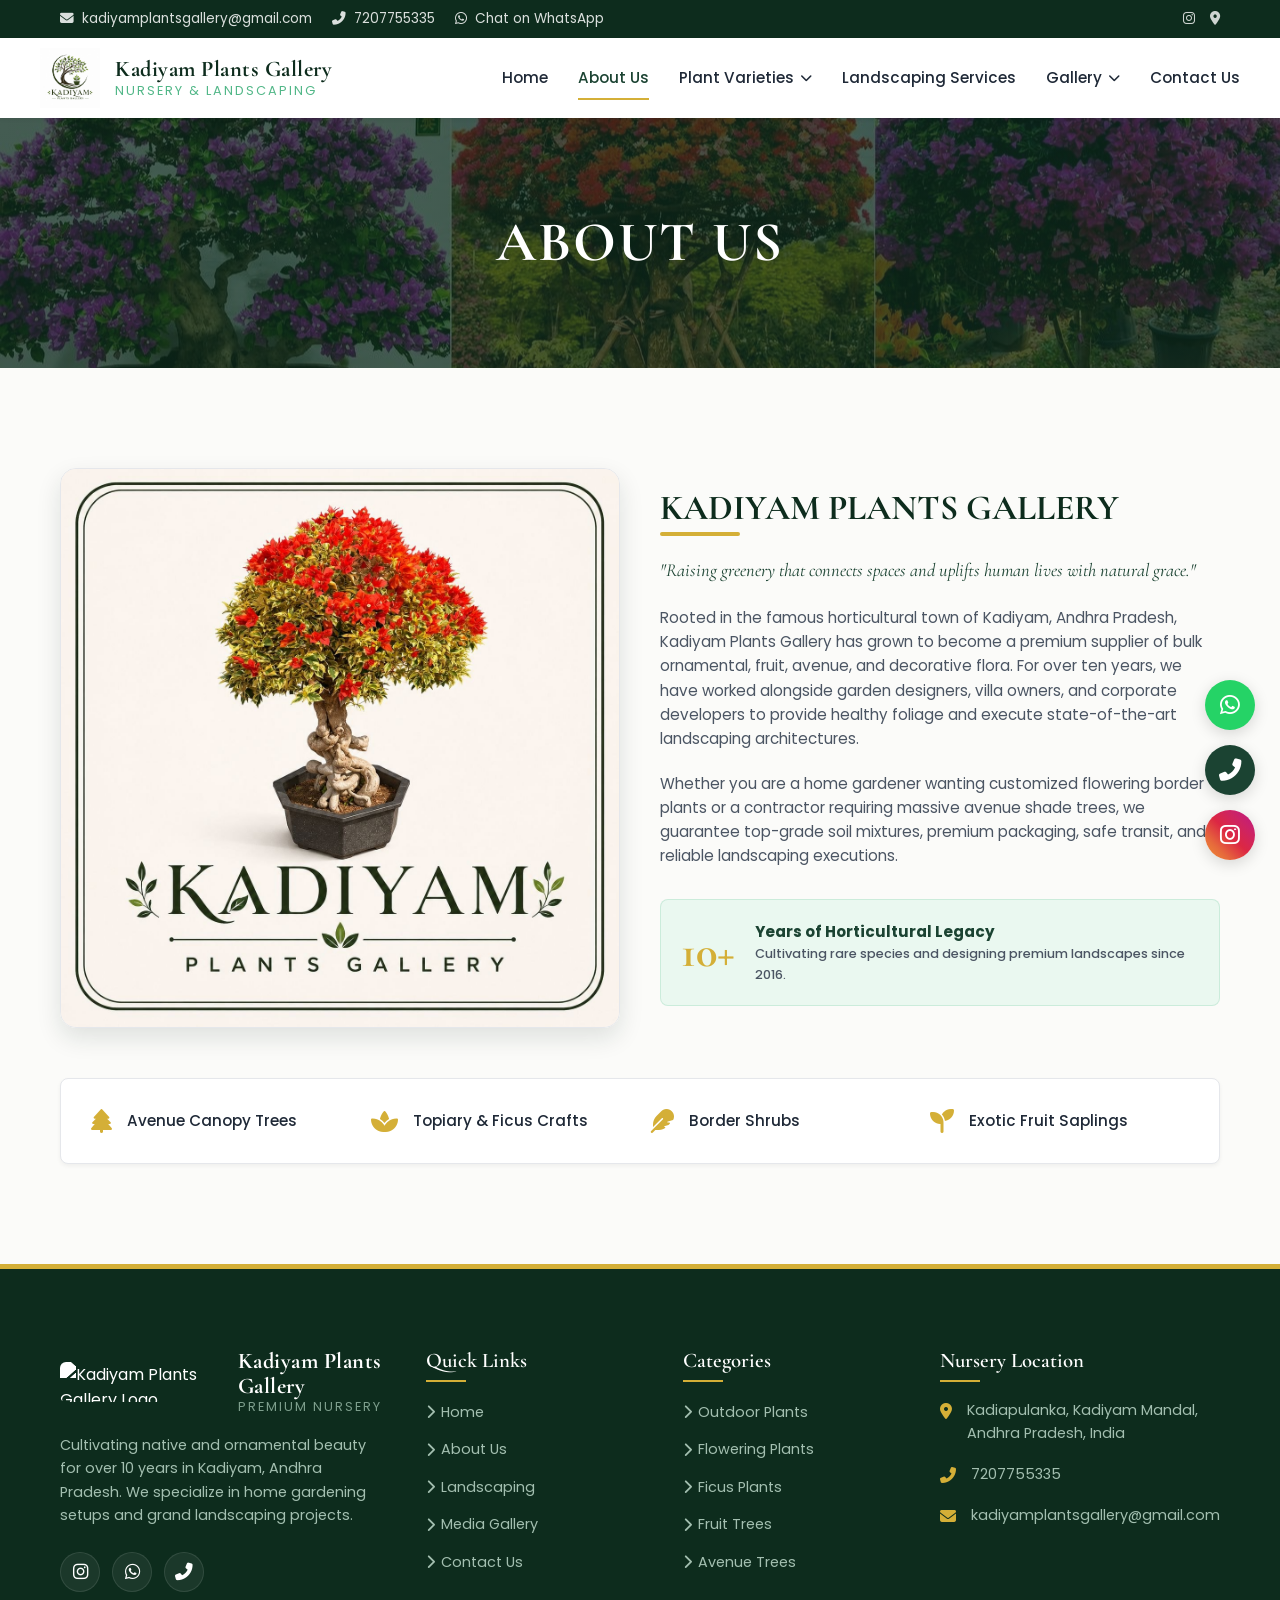
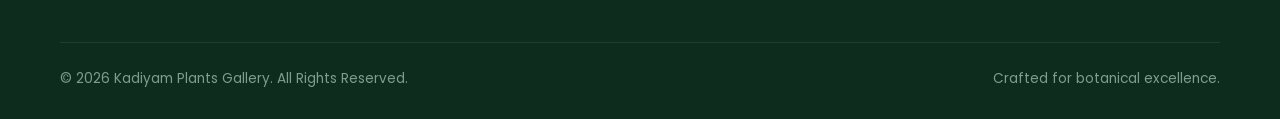
==== about.html @ d89bc38a "Initial commit - Kadiyam Plants Gallery website code and assets" ====
<!DOCTYPE html>
<html lang="en">
<head>
  <meta charset="UTF-8">
  <meta name="viewport" content="width=device-width, initial-scale=1.0">
  <meta name="description" content="Discover the history, values, and decade-long horticultural experience of Kadiyam Plants Gallery, leading nursery supplier in Kadiapulanka.">
  <title>About Us | Kadiyam Plants Gallery</title>
  
  <!-- Font Awesome CDN -->
  <link rel="stylesheet" href="https://cdnjs.cloudflare.com/ajax/libs/font-awesome/6.4.0/css/all.min.css">
  
  <!-- Local Stylesheet -->
  <link rel="stylesheet" href="style.css">
</head>
<body>

  <!-- Floating Social Actions -->
  <div class="floating-actions">
    <a href="https://wa.me/917207755335" target="_blank" class="float-btn whatsapp" aria-label="Chat on WhatsApp">
      <i class="fab fa-whatsapp"></i>
    </a>
    <a href="tel:7207755335" class="float-btn phone" aria-label="Call Us">
      <i class="fas fa-phone-alt"></i>
    </a>
    <a href="https://www.instagram.com/kadiyam_plants_gallery" target="_blank" class="float-btn instagram" aria-label="Follow on Instagram">
      <i class="fab fa-instagram"></i>
    </a>
  </div>

  <!-- Top Contact Bar -->
  <div class="top-bar">
    <div class="container top-bar-content">
      <div class="top-bar-contact">
        <a href="mailto:kadiyamplantsgallery@gmail.com"><i class="fas fa-envelope"></i> kadiyamplantsgallery@gmail.com</a>
        <a href="tel:7207755335"><i class="fas fa-phone-alt"></i> 7207755335</a>
        <a href="https://wa.me/917207755335" target="_blank"><i class="fab fa-whatsapp"></i> Chat on WhatsApp</a>
      </div>
      <div class="top-bar-socials">
        <a href="https://www.instagram.com/kadiyam_plants_gallery" target="_blank"><i class="fab fa-instagram"></i></a>
        <a href="https://share.google/ORdUQ8QDstT3n8Wep" target="_blank"><i class="fas fa-map-marker-alt"></i></a>
      </div>
    </div>
  </div>

  <!-- Sticky Navbar -->
  <header>
    <div class="container navbar">
      <a href="index.html" class="logo-container">
        <img src="images/logo.png" alt="Kadiyam Plants Gallery Tree Logo" class="logo-img">
        <div class="brand-name">
          Kadiyam Plants Gallery
          <span>Nursery & Landscaping</span>
        </div>
      </a>
      
      <div class="menu-toggle" id="menuToggle">
        <i class="fas fa-bars"></i>
      </div>
      
      <ul class="nav-links" id="navLinks">
        <li class="nav-item"><a href="index.html" class="nav-link">Home</a></li>
        <li class="nav-item"><a href="about.html" class="nav-link active">About Us</a></li>
        <li class="nav-item">
          <a href="varieties.html" class="nav-link">Plant Varieties <i class="fas fa-chevron-down"></i></a>
          <ul class="dropdown-menu">
            <li class="dropdown-item"><a href="varieties.html?category=outdoor">Outdoor Plants</a></li>
            <li class="dropdown-item"><a href="varieties.html?category=flowering">Flowering Plants</a></li>
            <li class="dropdown-item"><a href="varieties.html?category=ficus">Ficus Plants</a></li>
            <li class="dropdown-item"><a href="varieties.html?category=fruit">Fruit Plants</a></li>
            <li class="dropdown-item"><a href="varieties.html?category=avenue">Avenue Plants</a></li>
            <li class="dropdown-item"><a href="varieties.html?category=border">Border Plants</a></li>
          </ul>
        </li>
        <li class="nav-item"><a href="landscaping.html" class="nav-link">Landscaping Services</a></li>
        <li class="nav-item">
          <a href="gallery.html" class="nav-link">Gallery <i class="fas fa-chevron-down"></i></a>
          <ul class="dropdown-menu">
            <li class="dropdown-item"><a href="gallery.html?tab=photos">Photos</a></li>
            <li class="dropdown-item"><a href="gallery.html?tab=videos">Videos</a></li>
            <li class="dropdown-item"><a href="gallery.html?tab=loading">Loading Plants</a></li>
          </ul>
        </li>
        <li class="nav-item"><a href="contact.html" class="nav-link">Contact Us</a></li>
      </ul>
    </div>
  </header>

  <!-- Subpage Hero Band (plants background only behind title) -->
  <section class="subpage-hero" style="background-image: linear-gradient(rgba(13, 44, 29, 0.75), rgba(13, 44, 29, 0.75)), url('images/121.png');">
    <h1 class="subpage-hero-title letter-reveal">About Us</h1>
  </section>

  <!-- About Content Section -->
  <section class="section-padding about-section">
    <div class="container">
      <div class="grid-2" style="align-items: center;">
        
        <!-- Left Column: image copy 127.png -->
        <div class="reveal reveal-left" style="overflow: hidden; border-radius: var(--radius-lg); box-shadow: var(--shadow-lg); border: 1px solid var(--color-border);">
          <img src="images/127.png" alt="Our Beautiful Nursery Greenhouse" style="width: 100%; transition: var(--transition-smooth);" loading="lazy">
        </div>
        
        <!-- Right Column: Story & Details -->
        <div class="reveal reveal-right">
          <h2 style="font-size: 2.2rem; line-height: 1.1; margin-bottom: 20px; font-weight: 700;" class="accent-underline">
            KADIYAM PLANTS GALLERY
          </h2>
          <p style="font-style: italic; font-size: 1.15rem; color: var(--color-forest-medium); margin-bottom: 20px; font-family: var(--font-serif);">
            "Raising greenery that connects spaces and uplifts human lives with natural grace."
          </p>
          <p style="color: var(--color-text-light); margin-bottom: 20px; font-size: 0.95rem;">
            Rooted in the famous horticultural town of Kadiyam, Andhra Pradesh, Kadiyam Plants Gallery has grown to become a premium supplier of bulk ornamental, fruit, avenue, and decorative flora. For over ten years, we have worked alongside garden designers, villa owners, and corporate developers to provide healthy foliage and execute state-of-the-art landscaping architectures.
          </p>
          <p style="color: var(--color-text-light); margin-bottom: 25px; font-size: 0.95rem;">
            Whether you are a home gardener wanting customized flowering border plants or a contractor requiring massive avenue shade trees, we guarantee top-grade soil mixtures, premium packaging, safe transit, and reliable landscaping executions.
          </p>
          
          <!-- Badge -->
          <div class="about-badge">
            <span class="badge-num">10+</span>
            <div class="badge-text">
              <strong>Years of Horticultural Legacy</strong>
              <p style="font-size: 0.8rem; color: var(--color-text-light); margin: 0;">Cultivating rare species and designing premium landscapes since 2016.</p>
            </div>
          </div>
        </div>
      </div>

      <!-- Highlights Strip -->
      <div class="about-highlights-strip reveal reveal-fade">
        <div class="about-strip-item">
          <i class="fas fa-tree"></i>
          <span>Avenue Canopy Trees</span>
        </div>
        <div class="about-strip-item">
          <i class="fas fa-spa"></i>
          <span>Topiary & Ficus Crafts</span>
        </div>
        <div class="about-strip-item">
          <i class="fas fa-feather"></i>
          <span>Border Shrubs</span>
        </div>
        <div class="about-strip-item">
          <i class="fas fa-seedling"></i>
          <span>Exotic Fruit Saplings</span>
        </div>
      </div>
    </div>
  </section>

  <!-- Footer -->
  <footer>
    <div class="container">
      <div class="footer-grid">
        <!-- About Column -->
        <div class="footer-about">
          <div class="footer-logo">
            <img src="images/123.png" alt="Kadiyam Plants Gallery Logo" class="logo-img" style="height: 40px; border-radius: 6px;">
            <div class="brand-name">
              Kadiyam Plants Gallery
              <span style="color: #7d9e8c;">Premium Nursery</span>
            </div>
          </div>
          <p>Cultivating native and ornamental beauty for over 10 years in Kadiyam, Andhra Pradesh. We specialize in home gardening setups and grand landscaping projects.</p>
          <div class="footer-socials">
            <a href="https://www.instagram.com/kadiyam_plants_gallery" target="_blank" aria-label="Instagram"><i class="fab fa-instagram"></i></a>
            <a href="https://wa.me/917207755335" target="_blank" aria-label="WhatsApp"><i class="fab fa-whatsapp"></i></a>
            <a href="tel:7207755335" aria-label="Phone"><i class="fas fa-phone-alt"></i></a>
          </div>
        </div>
        
        <!-- Quick Links -->
        <div class="footer-links-col">
          <h3>Quick Links</h3>
          <ul class="footer-links">
            <li><a href="index.html"><i class="fas fa-chevron-right"></i> Home</a></li>
            <li><a href="about.html"><i class="fas fa-chevron-right"></i> About Us</a></li>
            <li><a href="landscaping.html"><i class="fas fa-chevron-right"></i> Landscaping</a></li>
            <li><a href="gallery.html"><i class="fas fa-chevron-right"></i> Media Gallery</a></li>
            <li><a href="contact.html"><i class="fas fa-chevron-right"></i> Contact Us</a></li>
          </ul>
        </div>
        
        <!-- Plant Catalog Quick Links -->
        <div class="footer-links-col">
          <h3>Categories</h3>
          <ul class="footer-links">
            <li><a href="varieties.html?category=outdoor"><i class="fas fa-chevron-right"></i> Outdoor Plants</a></li>
            <li><a href="varieties.html?category=flowering"><i class="fas fa-chevron-right"></i> Flowering Plants</a></li>
            <li><a href="varieties.html?category=ficus"><i class="fas fa-chevron-right"></i> Ficus Plants</a></li>
            <li><a href="varieties.html?category=fruit"><i class="fas fa-chevron-right"></i> Fruit Trees</a></li>
            <li><a href="varieties.html?category=avenue"><i class="fas fa-chevron-right"></i> Avenue Trees</a></li>
          </ul>
        </div>
        
        <!-- Address & Contacts -->
        <div class="footer-links-col">
          <h3>Nursery Location</h3>
          <ul class="footer-contact-info">
            <li>
              <i class="fas fa-map-marker-alt"></i>
              <span>Kadiapulanka, Kadiyam Mandal,<br>Andhra Pradesh, India</span>
            </li>
            <li>
              <i class="fas fa-phone-alt"></i>
              <a href="tel:7207755335">7207755335</a>
            </li>
            <li>
              <i class="fas fa-envelope"></i>
              <a href="mailto:kadiyamplantsgallery@gmail.com">kadiyamplantsgallery@gmail.com</a>
            </li>
          </ul>
        </div>
      </div>
      
      <div class="footer-bottom">
        <p>&copy; 2026 Kadiyam Plants Gallery. All Rights Reserved.</p>
        <p>Crafted for botanical excellence.</p>
      </div>
    </div>
  </footer>

  <!-- Vanilla Script File -->
  <script src="script.js"></script>
</body>
</html>
---- style.css ----
/* 
========================================================================
   KADIYAM PLANTS GALLERY - Premium Design System Stylesheet
========================================================================
*/

/* --- Google Fonts Import --- */
@import url('https://fonts.googleapis.com/css2?family=Cormorant+Garamond:ital,wght@0,300;0,400;0,500;0,600;0,700;1,400&family=Poppins:wght@200;300;400;500;600;700&display=swap');

/* --- CSS Variables & Design System --- */
:root {
  --color-forest: #0d2c1d;
  --color-forest-medium: #1b4332;
  --color-forest-light: #2d6a4f;
  --color-sage: #52b788;
  --color-sage-accent: #74c69d;
  --color-cream: #fbfbf9;
  --color-white: #ffffff;
  --color-gold: #d4af37;
  --color-gold-hover: #b89025;
  --color-text-dark: #1f2937;
  --color-text-light: #4b5563;
  --color-text-muted: #9ca3af;
  --color-border: #e5e7eb;
  --color-border-dark: #2d4f3b;
  
  --font-serif: 'Cormorant Garamond', Georgia, serif;
  --font-sans: 'Poppins', system-ui, -apple-system, sans-serif;
  
  --shadow-sm: 0 2px 4px rgba(0,0,0,0.05);
  --shadow-md: 0 4px 12px rgba(13, 44, 29, 0.08);
  --shadow-lg: 0 10px 25px rgba(13, 44, 29, 0.12);
  --shadow-gold: 0 4px 15px rgba(212, 175, 55, 0.3);
  
  --radius-sm: 4px;
  --radius-md: 8px;
  --radius-lg: 16px;
  --radius-round: 50%;
  
  --transition-smooth: all 0.4s cubic-bezier(0.25, 1, 0.5, 1);
  --transition-bouncy: all 0.5s cubic-bezier(0.175, 0.885, 0.32, 1.275);
}

/* --- Base & Reset Rules --- */
*, *::before, *::after {
  box-sizing: border-box;
  margin: 0;
  padding: 0;
}

html {
  scroll-behavior: smooth;
  font-size: 16px;
}

body {
  font-family: var(--font-sans);
  background-color: var(--color-cream);
  color: var(--color-text-dark);
  line-height: 1.6;
  overflow-x: hidden;
}

img, video {
  max-width: 100%;
  height: auto;
  display: block;
  object-fit: cover;
}

a {
  text-decoration: none;
  color: inherit;
  transition: var(--transition-smooth);
}

button, input, textarea, select {
  font-family: inherit;
  font-size: inherit;
  border: none;
  background: none;
  outline: none;
}

button {
  cursor: pointer;
}

/* --- Layout Utility Classes --- */
.container {
  max-width: 1200px;
  margin: 0 auto;
  padding: 0 20px;
}

.section-padding {
  padding: 100px 0;
}

.text-center {
  text-align: center;
}

.grid-2 { display: grid; grid-template-columns: repeat(2, 1fr); gap: 40px; }
.grid-3 { display: grid; grid-template-columns: repeat(3, 1fr); gap: 30px; }
.grid-4 { display: grid; grid-template-columns: repeat(4, 1fr); gap: 24px; }
.grid-5 { display: grid; grid-template-columns: repeat(5, 1fr); gap: 20px; }

/* --- Typography --- */
h1, h2, h3, h4, h5, h6 {
  font-family: var(--font-serif);
  font-weight: 600;
  line-height: 1.2;
  color: var(--color-forest);
}

.section-title {
  font-size: 2.8rem;
  margin-bottom: 20px;
  position: relative;
  display: inline-block;
}

.section-title::after {
  content: '';
  position: absolute;
  bottom: -8px;
  left: 50%;
  transform: translateX(-50%);
  width: 60px;
  height: 3px;
  background-color: var(--color-gold);
}

.section-subtitle {
  font-size: 1.1rem;
  color: var(--color-sage);
  text-transform: uppercase;
  letter-spacing: 3px;
  margin-bottom: 10px;
  font-weight: 500;
}

/* --- Premium Underline Accent --- */
.accent-underline {
  position: relative;
  display: inline-block;
  padding-bottom: 8px;
}
.accent-underline::after {
  content: '';
  position: absolute;
  bottom: 0;
  left: 0;
  width: 80px;
  height: 4px;
  background-color: var(--color-gold);
  border-radius: 2px;
}

/* --- Buttons --- */
.btn {
  display: inline-flex;
  align-items: center;
  justify-content: center;
  padding: 12px 28px;
  border-radius: var(--radius-sm);
  font-weight: 500;
  letter-spacing: 1px;
  transition: var(--transition-smooth);
  font-size: 0.9rem;
}

.btn-primary {
  background-color: var(--color-forest-medium);
  color: var(--color-white);
  border: 1px solid var(--color-forest-medium);
}
.btn-primary:hover {
  background-color: var(--color-forest);
  transform: translateY(-3px);
  box-shadow: var(--shadow-md);
}

.btn-gold {
  background-color: var(--color-gold);
  color: var(--color-forest);
  border: 1px solid var(--color-gold);
  font-weight: 600;
}
.btn-gold:hover {
  background-color: var(--color-gold-hover);
  border-color: var(--color-gold-hover);
  transform: translateY(-3px);
  box-shadow: var(--shadow-gold);
}

.btn-outline {
  background-color: transparent;
  color: var(--color-forest-medium);
  border: 2px solid var(--color-forest-medium);
}
.btn-outline:hover {
  background-color: var(--color-forest-medium);
  color: var(--color-white);
  transform: translateY(-3px);
}

/* --- Floating Social Action Icons --- */
.floating-actions {
  position: fixed;
  right: 25px;
  bottom: 40px;
  display: flex;
  flex-direction: column;
  gap: 15px;
  z-index: 1000;
}

.float-btn {
  width: 50px;
  height: 50px;
  border-radius: var(--radius-round);
  display: flex;
  align-items: center;
  justify-content: center;
  color: var(--color-white);
  font-size: 1.4rem;
  box-shadow: 0 4px 15px rgba(0,0,0,0.15);
  transition: var(--transition-bouncy);
}
.float-btn:hover {
  transform: scale(1.15) translateY(-5px);
}
.float-btn.whatsapp { background-color: #25d366; }
.float-btn.phone { background-color: var(--color-forest-medium); }
.float-btn.instagram { background: linear-gradient(45deg, #f09433 0%, #e6683c 25%, #dc2743 50%, #cc2366 75%, #bc1888 100%); }

/* --- Top Contact Bar --- */
.top-bar {
  background-color: var(--color-forest);
  color: var(--color-white);
  padding: 8px 0;
  font-size: 0.85rem;
  font-weight: 400;
}

.top-bar-content {
  display: flex;
  justify-content: space-between;
  align-items: center;
}

.top-bar-contact {
  display: flex;
  gap: 20px;
}

.top-bar-contact a {
  display: flex;
  align-items: center;
  gap: 8px;
  color: rgba(255, 255, 255, 0.85);
}
.top-bar-contact a:hover {
  color: var(--color-gold);
}

.top-bar-socials {
  display: flex;
  gap: 15px;
}
.top-bar-socials a {
  color: rgba(255, 255, 255, 0.8);
}
.top-bar-socials a:hover {
  color: var(--color-gold);
}

/* --- Sticky Navbar --- */
header {
  position: sticky;
  top: 0;
  background-color: var(--color-white);
  box-shadow: var(--shadow-sm);
  z-index: 999;
  transition: var(--transition-smooth);
}

.header-scrolled {
  box-shadow: var(--shadow-md);
  padding: 5px 0;
}

.navbar {
  display: flex;
  justify-content: space-between;
  align-items: center;
  padding: 15px 0;
  height: 80px;
}

.logo-container {
  display: flex;
  align-items: center;
  gap: 15px;
}

.logo-img {
  height: 60px;
  width: auto;
  object-fit: contain;
}

.brand-name {
  font-family: var(--font-serif);
  font-size: 1.4rem;
  font-weight: 700;
  letter-spacing: 0.5px;
  color: var(--color-forest);
  line-height: 1.1;
}

.brand-name span {
  display: block;
  font-size: 0.8rem;
  font-family: var(--font-sans);
  font-weight: 400;
  text-transform: uppercase;
  letter-spacing: 2px;
  color: var(--color-sage);
  margin-top: 2px;
}

.nav-links {
  display: flex;
  list-style: none;
  gap: 30px;
  align-items: center;
}

.nav-item {
  position: relative;
}

.nav-link {
  font-weight: 500;
  color: var(--color-text-dark);
  font-size: 0.95rem;
  padding: 10px 0;
  display: flex;
  align-items: center;
  gap: 6px;
}
.nav-link:hover, .nav-link.active {
  color: var(--color-forest-medium);
}
.nav-link::after {
  content: '';
  position: absolute;
  bottom: 0;
  left: 0;
  width: 0;
  height: 2px;
  background-color: var(--color-gold);
  transition: var(--transition-smooth);
}
.nav-link:hover::after, .nav-link.active::after {
  width: 100%;
}

.nav-link i.fa-chevron-down {
  font-size: 0.75rem;
  transition: var(--transition-smooth);
}
.nav-item:hover i.fa-chevron-down {
  transform: rotate(180deg);
}

/* --- Dropdown Menus --- */
.dropdown-menu {
  position: absolute;
  top: 100%;
  left: 0;
  background-color: var(--color-white);
  min-width: 220px;
  box-shadow: var(--shadow-lg);
  border-radius: var(--radius-sm);
  border-top: 3px solid var(--color-forest-medium);
  list-style: none;
  padding: 10px 0;
  opacity: 0;
  visibility: hidden;
  transform: translateY(15px);
  transition: var(--transition-smooth);
  z-index: 100;
}

.nav-item:hover .dropdown-menu {
  opacity: 1;
  visibility: visible;
  transform: translateY(0);
}

.dropdown-item a {
  display: block;
  padding: 10px 20px;
  font-size: 0.9rem;
  color: var(--color-text-dark);
  font-weight: 400;
}
.dropdown-item a:hover {
  background-color: #f3fdf6;
  color: var(--color-forest-medium);
  padding-left: 25px;
}

/* --- Mobile Menu Toggler --- */
.menu-toggle {
  display: none;
  font-size: 1.5rem;
  color: var(--color-forest);
  cursor: pointer;
}

/* --- Hero Slider Section --- */
.hero-slider {
  position: relative;
  height: calc(100vh - 116px); /* accounting for navbar and top bar */
  overflow: hidden;
  background-color: #000;
}

.slide {
  position: absolute;
  top: 0;
  left: 0;
  width: 100%;
  height: 100%;
  opacity: 0;
  z-index: 1;
  background-size: cover;
  background-position: center;
  transition: opacity 1s ease-in-out;
}

.slide.active {
  opacity: 1;
  z-index: 2;
}

.slide::before {
  content: '';
  position: absolute;
  top: 0;
  left: 0;
  width: 100%;
  height: 100%;
  background: linear-gradient(to bottom, rgba(0, 0, 0, 0.05), rgba(0, 0, 0, 0.2));
  z-index: 2;
}

.slide.slide-with-text::before {
  background: linear-gradient(to bottom, rgba(13, 44, 29, 0.35), rgba(0, 0, 0, 0.65));
}

.hero-content {
  position: relative;
  z-index: 3;
  height: 100%;
  display: flex;
  flex-direction: column;
  justify-content: center;
  align-items: center;
  text-align: center;
  color: var(--color-white);
  padding: 0 20px;
}

.hero-subtitle {
  font-size: 1.5rem;
  letter-spacing: 4px;
  text-transform: uppercase;
  margin-bottom: 15px;
  font-weight: 300;
}

.hero-subtitle.highlight-typewriter {
  display: inline-block;
  background-color: var(--color-forest-medium);
  color: #ffffff;
  font-weight: 700;
  font-size: 1.25rem;
  letter-spacing: 4px;
  text-transform: uppercase;
  padding: 8px 22px;
  border-radius: 4px;
  margin-bottom: 20px;
  box-shadow: 0 4px 15px rgba(0, 0, 0, 0.4);
  white-space: nowrap;
  border-left: 3px solid var(--color-gold);
}

.hero-title {
  font-family: var(--font-serif);
  font-size: 5rem;
  font-weight: 700;
  margin-bottom: 25px;
  line-height: 1.1;
  text-shadow: 2px 4px 10px rgba(0, 0, 0, 0.3);
}

.letter-reveal span {
  display: inline-block;
  opacity: 0;
  transform: translateY(12px);
  transition: opacity 1.5s cubic-bezier(0.16, 1, 0.3, 1), transform 1.5s cubic-bezier(0.16, 1, 0.3, 1);
  will-change: transform, opacity;
}

.letter-reveal.animated span {
  opacity: 1;
  transform: translateY(0);
}

.hero-cta {
  display: flex;
  gap: 20px;
  margin-top: 15px;
}

/* Hero Indicators Dots */
.slider-indicators {
  position: absolute;
  bottom: 40px;
  left: 50%;
  transform: translateX(-50%);
  display: flex;
  gap: 12px;
  z-index: 10;
}

.dot {
  width: 12px;
  height: 12px;
  border-radius: var(--radius-round);
  background-color: rgba(255, 255, 255, 0.4);
  border: 2px solid transparent;
  transition: var(--transition-smooth);
}

.dot.active {
  background-color: var(--color-white);
  border-color: var(--color-gold);
  transform: scale(1.3);
  box-shadow: 0 0 10px var(--color-gold);
}

/* --- Hero Slider Pairwise Custom Transition Styles --- */
.hero-slider.transition-slide-left-right .slide {
  transition: transform 1.2s cubic-bezier(0.25, 1, 0.5, 1), opacity 1.2s cubic-bezier(0.25, 1, 0.5, 1);
  transform: translateX(-100%);
  opacity: 0;
}
.hero-slider.transition-slide-left-right .slide.active {
  transform: translateX(0);
  opacity: 1;
  z-index: 3;
}
.hero-slider.transition-slide-left-right .slide.active-out {
  transform: translateX(100%);
  opacity: 0;
  z-index: 2;
}

.hero-slider.transition-zoom-fade .slide {
  transition: opacity 1.4s cubic-bezier(0.25, 1, 0.5, 1), transform 1.4s cubic-bezier(0.25, 1, 0.5, 1);
  transform: scale(1.15) translateY(-5px);
  opacity: 0;
}
.hero-slider.transition-zoom-fade .slide.active {
  transform: scale(1.02) translateY(0);
  opacity: 1;
  z-index: 3;
}
.hero-slider.transition-zoom-fade .slide.active-out {
  transform: scale(1) translateY(0);
  opacity: 0;
  z-index: 2;
}

.hero-slider.transition-wipe .slide {
  transition: clip-path 1.4s cubic-bezier(0.25, 1, 0.5, 1), opacity 1.4s cubic-bezier(0.25, 1, 0.5, 1);
  clip-path: polygon(0 0, 0 0, 0 100%, 0% 100%);
  opacity: 0;
}
.hero-slider.transition-wipe .slide.active {
  clip-path: polygon(0 0, 100% 0, 100% 100%, 0% 100%);
  opacity: 1;
  z-index: 3;
}
.hero-slider.transition-wipe .slide.active-out {
  clip-path: polygon(0 0, 100% 0, 100% 100%, 0% 100%);
  opacity: 0;
  z-index: 2;
}

/* --- Intro Brand Statement Section --- */
.intro-section {
  background-color: var(--color-forest);
  color: var(--color-white);
}

.intro-section h2 {
  color: var(--color-white);
}

/* Target Heading Below Hero: KADIYAM PLANTS GALLERY */
.intro-title-spaced {
  font-family: var(--font-serif);
  font-size: 3.6rem;
  font-weight: 800;
  letter-spacing: 16px;
  text-transform: uppercase;
  text-align: center;
  color: #FFFFFF;
  margin-bottom: 30px;
  line-height: 1.15;
  text-shadow: 2px 4px 12px rgba(0, 0, 0, 0.5);
}

/* Premium Staggered Viewport Entrance Animation (Fade in + 20px upward move, 1.5-2s duration, ease-out) */
.intro-title-spaced.letter-reveal span {
  display: inline-block;
  opacity: 0;
  transform: translateY(20px);
  transition: opacity 1.6s cubic-bezier(0.16, 1, 0.3, 1), transform 1.6s cubic-bezier(0.16, 1, 0.3, 1);
  will-change: transform, opacity;
}

.intro-title-spaced.letter-reveal.animated span {
  opacity: 1;
  transform: translateY(0);
}



.intro-desc {
  max-width: 800px;
  margin: 0 auto 60px auto;
  font-size: 1.15rem;
  text-align: center;
  color: #c4d7cd;
  font-weight: 300;
}

.intro-media-container {
  display: grid;
  grid-template-columns: 2fr 1fr;
  gap: 30px;
  align-items: stretch;
}

.intro-strip {
  display: grid;
  grid-template-columns: repeat(3, 1fr);
  gap: 20px;
}

.strip-item {
  position: relative;
  overflow: hidden;
  border-radius: var(--radius-md);
  box-shadow: var(--shadow-md);
  height: 100%;
}

.strip-item img {
  width: 100%;
  height: 100%;
  object-fit: cover;
  transition: var(--transition-smooth);
}
.strip-item:hover img {
  transform: scale(1.08);
}

.intro-accent {
  position: relative;
  overflow: hidden;
  border-radius: var(--radius-md);
  box-shadow: var(--shadow-lg);
  border: 1px solid var(--color-border-dark);
}

.intro-accent img {
  width: 100%;
  height: 100%;
  min-height: 350px;
  object-fit: cover;
  transition: var(--transition-smooth);
}
.intro-accent:hover img {
  transform: scale(1.08);
}

/* --- Plant Varieties Preview Section --- */
.category-preview-grid {
  display: grid;
  grid-template-columns: repeat(5, 1fr);
  gap: 24px;
  margin-top: 50px;
}

.category-card {
  background-color: var(--color-white);
  border-radius: var(--radius-md);
  overflow: hidden;
  box-shadow: var(--shadow-sm);
  transition: var(--transition-smooth);
  border: 1px solid rgba(13, 44, 29, 0.05);
}

.category-card:hover {
  transform: translateY(-8px);
  box-shadow: var(--shadow-md);
  border-color: var(--color-sage);
}

.category-card-img {
  width: 100%;
  height: 250px;
  overflow: hidden;
  position: relative;
}

.category-card-img img {
  width: 100%;
  height: 100%;
  object-fit: cover;
  transition: transform 0.6s cubic-bezier(0.25, 1, 0.5, 1);
}

.category-card:hover .category-card-img img {
  transform: scale(1.12);
}

.category-card-content {
  padding: 20px;
  text-align: center;
}

.category-card h3 {
  font-size: 1.3rem;
  margin-bottom: 8px;
  font-weight: 600;
}

.category-card p {
  font-size: 0.85rem;
  color: var(--color-text-light);
  margin-bottom: 15px;
}

.category-link {
  font-size: 0.85rem;
  font-weight: 600;
  text-transform: uppercase;
  letter-spacing: 1px;
  color: var(--color-forest-medium);
  display: inline-flex;
  align-items: center;
  gap: 6px;
}
.category-card:hover .category-link {
  color: var(--color-gold);
}

/* --- Showcase Strip Section --- */
.showcase-strip-section {
  padding: 60px 0;
  background-color: var(--color-white);
}

.marquee-container {
  overflow: hidden;
  width: 100vw;
  position: relative;
  left: 50%;
  right: 50%;
  margin-left: -50vw;
  margin-right: -50vw;
}

.marquee-track {
  display: flex;
  width: max-content;
  animation: marquee 35s linear infinite;
}

.marquee-item {
  width: 250px;
  height: 280px;
  flex-shrink: 0;
  position: relative;
  overflow: hidden;
}

.marquee-item img {
  width: 100%;
  height: 100%;
  object-fit: cover;
  transition: var(--transition-smooth);
}
.marquee-item:hover img {
  transform: scale(1.1);
}

@keyframes marquee {
  0% { transform: translate3d(0, 0, 0); }
  100% { transform: translate3d(-50%, 0, 0); }
}

.nursery-quote {
  margin-top: 50px;
  font-family: var(--font-serif);
  font-size: 1.8rem;
  line-height: 1.4;
  color: var(--color-forest-medium);
  font-style: italic;
  max-width: 800px;
  margin-left: auto;
  margin-right: auto;
}

.quote-author {
  font-family: var(--font-sans);
  font-size: 0.9rem;
  text-transform: uppercase;
  letter-spacing: 2px;
  color: var(--color-gold);
  margin-top: 15px;
  font-weight: 500;
  font-style: normal;
}

/* --- Why Choose Us Section --- */
.why-choose-us {
  background-color: #f3f7f5;
  position: relative;
}

.why-choose-us::before {
  content: '';
  position: absolute;
  top: 0;
  left: 0;
  width: 100%;
  height: 100%;
  background-image: radial-gradient(rgba(82, 183, 136, 0.05) 1px, transparent 0);
  background-size: 24px 24px;
  pointer-events: none;
}

.highlights-grid {
  display: grid;
  grid-template-columns: repeat(4, 1fr);
  gap: 30px;
  margin-top: 60px;
}

.highlight-block {
  background-color: var(--color-white);
  padding: 40px 30px;
  border-radius: var(--radius-md);
  box-shadow: var(--shadow-sm);
  transition: var(--transition-smooth);
  border-bottom: 4px solid transparent;
  height: 100%;
}

.highlight-block:hover {
  transform: translateY(-8px);
  box-shadow: var(--shadow-lg);
  border-bottom-color: var(--color-gold);
}

.highlight-icon-wrapper {
  width: 70px;
  height: 70px;
  border-radius: var(--radius-round);
  background-color: #eaf8f0;
  display: flex;
  align-items: center;
  justify-content: center;
  margin-bottom: 25px;
  font-size: 1.8rem;
  color: var(--color-forest-medium);
  transition: var(--transition-smooth);
}
.highlight-block:hover .highlight-icon-wrapper {
  background-color: var(--color-forest-medium);
  color: var(--color-white);
  transform: rotateY(180deg);
}

.highlight-block h3 {
  font-size: 1.4rem;
  margin-bottom: 12px;
  font-weight: 600;
}

.highlight-block p {
  font-size: 0.9rem;
  color: var(--color-text-light);
}

/* --- Final Contact & Availability Band --- */
.contact-band {
  background-color: var(--color-forest-medium);
  color: var(--color-white);
  padding: 60px 0;
  border-bottom: 4px solid var(--color-gold);
}

.contact-band h2 {
  color: var(--color-white);
}

.band-layout {
  display: flex;
  justify-content: space-between;
  align-items: center;
  gap: 50px;
}

.band-info h2 {
  font-size: 2.5rem;
  margin-bottom: 15px;
}

.band-info p {
  color: #c4d7cd;
  font-size: 1.1rem;
  margin-bottom: 25px;
}

.band-channels {
  display: flex;
  gap: 20px;
}

.band-channel-card {
  background-color: rgba(255,255,255,0.08);
  border: 1px solid rgba(255,255,255,0.1);
  border-radius: var(--radius-md);
  padding: 15px 25px;
  display: flex;
  align-items: center;
  gap: 15px;
  transition: var(--transition-smooth);
}
.band-channel-card:hover {
  background-color: var(--color-white);
  color: var(--color-forest);
  transform: translateY(-3px);
}
.band-channel-card i {
  font-size: 1.5rem;
  color: var(--color-gold);
}
.band-channel-card:hover i {
  color: var(--color-forest-medium);
}
.band-channel-details span {
  display: block;
  font-size: 0.75rem;
  text-transform: uppercase;
  opacity: 0.8;
}
.band-channel-details strong {
  font-size: 1rem;
}

.band-hours-card {
  background-color: var(--color-white);
  border-radius: var(--radius-md);
  padding: 30px;
  box-shadow: var(--shadow-lg);
  color: var(--color-text-dark);
  min-width: 320px;
  border-top: 4px solid var(--color-gold);
}

.band-hours-card h3 {
  font-size: 1.4rem;
  margin-bottom: 20px;
  display: flex;
  align-items: center;
  gap: 10px;
  color: var(--color-forest);
}

.hours-table {
  width: 100%;
}

.hours-row {
  display: flex;
  justify-content: space-between;
  padding: 10px 0;
  border-bottom: 1px solid var(--color-border);
}
.hours-row:last-child {
  border-bottom: none;
}

.hours-day {
  font-weight: 500;
}

.hours-time {
  color: var(--color-forest-medium);
  font-weight: 600;
}

/* --- Subpage Hero Banners --- */
.subpage-hero {
  height: 250px;
  background: linear-gradient(rgba(13, 44, 29, 0.8), rgba(13, 44, 29, 0.8)), url('images/121.png');
  background-size: cover;
  background-position: center;
  display: flex;
  align-items: center;
  justify-content: center;
  text-align: center;
}

.subpage-hero-title {
  color: var(--color-white);
  font-size: 3.5rem;
  font-weight: 700;
  text-transform: uppercase;
  letter-spacing: 2px;
}

/* Subpage hero title letter reveal: stagger at 45ms, 1.5s fade + 15px upward */
.subpage-hero-title.letter-reveal span {
  display: inline-block;
  opacity: 0;
  transform: translateY(15px);
  transition: opacity 1.5s cubic-bezier(0.16, 1, 0.3, 1), transform 1.5s cubic-bezier(0.16, 1, 0.3, 1);
  will-change: transform, opacity;
}

.subpage-hero-title.letter-reveal.animated span {
  opacity: 1;
  transform: translateY(0);
}

/* --- About Us Subpage --- */
.about-section {
  background-color: var(--color-cream);
}

.about-badge {
  background-color: #eaf8f0;
  color: var(--color-forest-medium);
  border: 1px solid rgba(82, 183, 136, 0.2);
  border-radius: var(--radius-md);
  padding: 20px;
  display: flex;
  align-items: center;
  gap: 20px;
  margin-top: 30px;
}

.badge-num {
  font-size: 2.8rem;
  font-family: var(--font-serif);
  font-weight: 700;
  color: var(--color-gold);
  line-height: 1;
}

.badge-text {
  font-size: 0.95rem;
  font-weight: 500;
}

.about-highlights-strip {
  display: grid;
  grid-template-columns: repeat(4, 1fr);
  gap: 20px;
  background-color: var(--color-white);
  padding: 30px;
  border-radius: var(--radius-md);
  box-shadow: var(--shadow-sm);
  margin-top: 50px;
  border: 1px solid var(--color-border);
}

.about-strip-item {
  display: flex;
  align-items: center;
  gap: 15px;
}
.about-strip-item i {
  font-size: 1.5rem;
  color: var(--color-gold);
}
.about-strip-item span {
  font-weight: 500;
  font-size: 0.95rem;
}

/* --- Plant Varieties Subpage --- */
.filter-tabs-container {
  display: flex;
  justify-content: center;
  flex-wrap: wrap;
  gap: 12px;
  margin-bottom: 40px;
}

.filter-btn {
  padding: 10px 24px;
  border-radius: 30px;
  background-color: var(--color-white);
  border: 1px solid var(--color-border);
  color: var(--color-text-dark);
  font-weight: 500;
  transition: var(--transition-smooth);
}
.filter-btn:hover {
  background-color: #f3fdf6;
  border-color: var(--color-sage);
}
.filter-btn.active {
  background-color: var(--color-forest-medium);
  border-color: var(--color-forest-medium);
  color: var(--color-white);
  box-shadow: var(--shadow-md);
}

.plants-grid {
  display: grid;
  grid-template-columns: repeat(4, 1fr);
  gap: 24px;
  min-height: 400px;
}

.plant-card {
  background-color: var(--color-white);
  border-radius: var(--radius-md);
  overflow: hidden;
  box-shadow: var(--shadow-sm);
  border: 1px solid var(--color-border);
  transition: var(--transition-smooth);
  display: flex;
  flex-direction: column;
}

.plant-card:hover {
  transform: translateY(-8px);
  box-shadow: var(--shadow-lg);
  border-color: var(--color-sage);
}

.plant-card-img {
  width: 100%;
  height: 230px;
  overflow: hidden;
  position: relative;
  cursor: pointer;
}

.plant-card-img img {
  width: 100%;
  height: 100%;
  object-fit: cover;
  transition: transform 0.6s cubic-bezier(0.25, 1, 0.5, 1);
}

.plant-card:hover .plant-card-img img {
  transform: scale(1.1);
}

.plant-card-content {
  padding: 20px;
  flex-grow: 1;
  display: flex;
  flex-direction: column;
  justify-content: space-between;
}

.plant-card-tag {
  display: inline-block;
  align-self: flex-start;
  padding: 4px 10px;
  border-radius: 20px;
  background-color: #eaf8f0;
  color: var(--color-forest-medium);
  font-size: 0.75rem;
  font-weight: 600;
  text-transform: uppercase;
  margin-bottom: 12px;
}

.plant-card h3 {
  font-size: 1.25rem;
  margin-bottom: 8px;
}

.plant-card p {
  font-size: 0.85rem;
  color: var(--color-text-light);
}

/* --- Lightbox Modal --- */
.lightbox-modal {
  position: fixed;
  top: 0;
  left: 0;
  width: 100%;
  height: 100%;
  background-color: rgba(0, 0, 0, 0.95);
  z-index: 2000;
  display: none;
  align-items: center;
  justify-content: center;
  opacity: 0;
  transition: opacity 0.4s ease;
}

.lightbox-modal.active {
  display: flex;
  opacity: 1;
}

.lightbox-content {
  position: relative;
  max-width: 85%;
  max-height: 80%;
  display: flex;
  flex-direction: column;
  align-items: center;
}

.lightbox-img {
  max-width: 100%;
  max-height: 70vh;
  object-fit: contain;
  border-radius: var(--radius-sm);
  box-shadow: 0 0 20px rgba(0,0,0,0.8);
}

.lightbox-caption {
  color: var(--color-white);
  margin-top: 20px;
  font-size: 1.2rem;
  font-family: var(--font-serif);
  letter-spacing: 1px;
  text-align: center;
}

.lightbox-close {
  position: absolute;
  top: 40px;
  right: 40px;
  color: var(--color-white);
  font-size: 2.2rem;
  cursor: pointer;
  z-index: 2010;
  transition: var(--transition-smooth);
}
.lightbox-close:hover {
  color: var(--color-gold);
  transform: rotate(90deg);
}

.lightbox-nav {
  position: absolute;
  top: 50%;
  transform: translateY(-50%);
  color: var(--color-white);
  font-size: 3rem;
  cursor: pointer;
  padding: 20px;
  z-index: 2010;
  transition: var(--transition-smooth);
  user-select: none;
}
.lightbox-nav:hover {
  color: var(--color-gold);
}
.lightbox-prev { left: 40px; }
.lightbox-next { right: 40px; }

/* --- Landscaping Services Subpage (Asymmetric Layout) --- */
.landscaping-intro {
  max-width: 800px;
  margin: 0 auto 50px auto;
  font-size: 1.15rem;
}

.landscaping-asym-grid {
  display: grid;
  grid-template-columns: repeat(4, 1fr);
  grid-auto-rows: 250px;
  gap: 20px;
  margin-bottom: 60px;
}

.landscape-tile {
  position: relative;
  overflow: hidden;
  border-radius: var(--radius-md);
  box-shadow: var(--shadow-sm);
  transition: var(--transition-smooth);
}

.landscape-tile img {
  width: 100%;
  height: 100%;
  object-fit: cover;
  transition: transform 0.8s cubic-bezier(0.25, 1, 0.5, 1);
}

.landscape-tile::before {
  content: '';
  position: absolute;
  top: 0;
  left: 0;
  width: 100%;
  height: 100%;
  background: linear-gradient(to top, rgba(13, 44, 29, 0.7), transparent 70%);
  z-index: 2;
  opacity: 0.85;
  transition: var(--transition-smooth);
}

.landscape-tile:hover::before {
  background: linear-gradient(to top, rgba(13, 44, 29, 0.85), rgba(13, 44, 29, 0.3));
}

.landscape-tile:hover img {
  transform: scale(1.15);
}

.landscape-tile-content {
  position: absolute;
  bottom: 0;
  left: 0;
  width: 100%;
  padding: 25px;
  color: var(--color-white);
  z-index: 3;
  transform: translateY(10px);
  transition: var(--transition-smooth);
}

.landscape-tile:hover {
  transform: translateY(-5px);
  box-shadow: var(--shadow-lg);
}

.landscape-tile:hover .landscape-tile-content {
  transform: translateY(0);
}

.landscape-tile h3 {
  color: var(--color-white);
  font-size: 1.4rem;
  margin-bottom: 5px;
}

.landscape-tile p {
  font-size: 0.85rem;
  opacity: 0.9;
  max-height: 0;
  overflow: hidden;
  transition: max-height 0.4s ease, opacity 0.4s ease;
}
.landscape-tile:hover p {
  max-height: 60px;
  opacity: 1;
}

/* Grid Column Spans for Asymmetry */
.landscape-tile.col-span-2 { grid-column: span 2; }
.landscape-tile.row-span-2 { grid-row: span 2; }

/* Service Descriptions Section */
.service-desc-list {
  display: flex;
  flex-direction: column;
  gap: 40px;
  margin-top: 80px;
}

.service-desc-item {
  background-color: var(--color-white);
  border-radius: var(--radius-md);
  box-shadow: var(--shadow-sm);
  padding: 40px;
  display: grid;
  grid-template-columns: 80px 1fr;
  gap: 30px;
  border-left: 5px solid var(--color-forest-medium);
  transition: var(--transition-smooth);
}

.service-desc-item:hover {
  transform: translateX(10px);
  box-shadow: var(--shadow-md);
  border-left-color: var(--color-gold);
}

.service-desc-icon {
  width: 80px;
  height: 80px;
  background-color: #eaf8f0;
  border-radius: var(--radius-md);
  display: flex;
  align-items: center;
  justify-content: center;
  font-size: 2rem;
  color: var(--color-forest-medium);
}

.service-desc-content h3 {
  font-size: 1.6rem;
  margin-bottom: 10px;
  font-weight: 600;
}

.service-desc-content p {
  color: var(--color-text-light);
}

/* --- Gallery Subpage --- */
.gallery-tabs-container {
  display: flex;
  justify-content: center;
  gap: 15px;
  margin-bottom: 45px;
}

.gallery-panel {
  display: none;
  opacity: 0;
  transition: opacity 0.5s ease;
}

.gallery-panel.active {
  display: block;
  opacity: 1;
}

/* Masonry Photos Layout */
.masonry-grid {
  columns: 4;
  column-gap: 20px;
}

.masonry-item {
  background-color: var(--color-white);
  border-radius: var(--radius-md);
  overflow: hidden;
  box-shadow: var(--shadow-sm);
  margin-bottom: 20px;
  break-inside: avoid;
  transition: var(--transition-smooth);
  cursor: pointer;
}

.masonry-item:hover {
  transform: translateY(-5px);
  box-shadow: var(--shadow-md);
}

.masonry-item img {
  width: 100%;
  display: block;
  transition: var(--transition-smooth);
}
.masonry-item:hover img {
  transform: scale(1.04);
}

/* Videos Tab Layout */
.videos-grid {
  display: grid;
  grid-template-columns: repeat(3, 1fr);
  gap: 25px;
}

.video-card {
  position: relative;
  background-color: var(--color-white);
  border-radius: var(--radius-md);
  overflow: hidden;
  box-shadow: var(--shadow-sm);
  aspect-ratio: 16/9;
}

.video-card video {
  width: 100%;
  height: 100%;
  object-fit: cover;
}

.video-overlay {
  position: absolute;
  top: 0;
  left: 0;
  width: 100%;
  height: 100%;
  background-color: rgba(0,0,0,0.3);
  display: flex;
  align-items: center;
  justify-content: center;
  cursor: pointer;
  z-index: 5;
  transition: var(--transition-smooth);
}
.video-card:hover .video-overlay {
  background-color: rgba(0,0,0,0.45);
}

.play-btn-circle {
  width: 60px;
  height: 60px;
  border-radius: var(--radius-round);
  background-color: var(--color-white);
  color: var(--color-forest-medium);
  display: flex;
  align-items: center;
  justify-content: center;
  font-size: 1.4rem;
  box-shadow: 0 4px 10px rgba(0,0,0,0.3);
  transition: var(--transition-bouncy);
}
.video-card:hover .play-btn-circle {
  transform: scale(1.15);
  background-color: var(--color-gold);
  color: var(--color-forest);
}

.video-card.playing .video-overlay {
  opacity: 0;
  pointer-events: none;
}

/* Loading Plants Tab Grid */
.loading-grid {
  display: grid;
  grid-template-columns: repeat(3, 1fr);
  gap: 24px;
}

.loading-card {
  background-color: var(--color-white);
  border-radius: var(--radius-md);
  overflow: hidden;
  box-shadow: var(--shadow-sm);
  border: 1px solid var(--color-border);
}

.loading-card-img {
  width: 100%;
  height: 250px;
  overflow: hidden;
}

.loading-card-img img {
  width: 100%;
  height: 100%;
  object-fit: cover;
  transition: var(--transition-smooth);
}
.loading-card:hover .loading-card-img img {
  transform: scale(1.08);
}

.loading-card-content {
  padding: 20px;
  text-align: center;
}

.loading-card-content h3 {
  font-size: 1.2rem;
  font-weight: 600;
  margin-bottom: 5px;
}

.loading-card-content p {
  font-size: 0.85rem;
  color: var(--color-text-light);
}

/* --- Contact Us Subpage --- */
.contact-layout {
  display: grid;
  grid-template-columns: 1fr 1.2fr;
  gap: 50px;
}

.map-container {
  border-radius: var(--radius-md);
  overflow: hidden;
  box-shadow: var(--shadow-md);
  height: 480px;
  border: 1px solid var(--color-border);
}

.map-container iframe {
  width: 100%;
  height: 100%;
  border: none;
}

.enquiry-form-card {
  background-color: var(--color-white);
  border-radius: var(--radius-md);
  padding: 40px;
  box-shadow: var(--shadow-md);
  border-top: 4px solid var(--color-forest-medium);
}

.enquiry-form-card h3 {
  font-size: 1.6rem;
  margin-bottom: 25px;
}

.form-group {
  margin-bottom: 20px;
}

.form-label {
  display: block;
  font-size: 0.85rem;
  font-weight: 500;
  color: var(--color-text-light);
  margin-bottom: 6px;
}

.form-input {
  width: 100%;
  padding: 12px 16px;
  border-radius: var(--radius-sm);
  border: 1px solid var(--color-border);
  background-color: #fafbfc;
  transition: var(--transition-smooth);
  color: var(--color-text-dark);
}
.form-input:focus {
  border-color: var(--color-sage);
  background-color: var(--color-white);
  box-shadow: 0 0 0 3px rgba(82, 183, 136, 0.15);
}

.form-feedback {
  background-color: #eaf8f0;
  border: 1px solid rgba(82, 183, 136, 0.3);
  border-radius: var(--radius-sm);
  color: var(--color-forest-medium);
  padding: 15px;
  margin-top: 20px;
  display: none;
  font-weight: 500;
  text-align: center;
}

.contact-meta-list {
  display: grid;
  grid-template-columns: repeat(2, 1fr);
  gap: 20px;
  margin-top: 40px;
}

.contact-meta-card {
  background-color: var(--color-white);
  border-radius: var(--radius-md);
  padding: 20px;
  box-shadow: var(--shadow-sm);
  display: flex;
  align-items: flex-start;
  gap: 15px;
  border: 1px solid var(--color-border);
}

.contact-meta-icon {
  width: 45px;
  height: 45px;
  border-radius: var(--radius-round);
  background-color: #eaf8f0;
  display: flex;
  align-items: center;
  justify-content: center;
  color: var(--color-forest-medium);
  font-size: 1.2rem;
  flex-shrink: 0;
}

.contact-meta-info h4 {
  font-size: 1.05rem;
  margin-bottom: 5px;
}

.contact-meta-info p, .contact-meta-info a {
  font-size: 0.85rem;
  color: var(--color-text-light);
}

/* --- Footer --- */
footer {
  background-color: var(--color-forest);
  color: var(--color-white);
  padding: 80px 0 30px 0;
  border-top: 5px solid var(--color-gold);
}

.footer-grid {
  display: grid;
  grid-template-columns: 1.5fr 1fr 1fr 1.2fr;
  gap: 40px;
  margin-bottom: 50px;
}

.footer-logo {
  display: flex;
  align-items: center;
  gap: 15px;
  margin-bottom: 20px;
}
.footer-logo .logo-img {
  filter: brightness(0) invert(1);
}
.footer-logo .brand-name {
  color: var(--color-white);
}

.footer-about p {
  color: #a3bfb0;
  font-size: 0.9rem;
  margin-bottom: 25px;
  line-height: 1.6;
}

.footer-socials {
  display: flex;
  gap: 12px;
}

.footer-socials a {
  width: 40px;
  height: 40px;
  border-radius: var(--radius-round);
  background-color: rgba(255,255,255,0.06);
  border: 1px solid rgba(255,255,255,0.1);
  display: flex;
  align-items: center;
  justify-content: center;
  font-size: 1.1rem;
  color: var(--color-white);
  transition: var(--transition-smooth);
}
.footer-socials a:hover {
  background-color: var(--color-gold);
  color: var(--color-forest);
  transform: translateY(-3px);
}

.footer-links-col h3 {
  color: var(--color-white);
  font-size: 1.3rem;
  margin-bottom: 25px;
  position: relative;
}
.footer-links-col h3::after {
  content: '';
  position: absolute;
  bottom: -8px;
  left: 0;
  width: 40px;
  height: 2px;
  background-color: var(--color-gold);
}

.footer-links {
  list-style: none;
}

.footer-links li {
  margin-bottom: 12px;
}

.footer-links a {
  color: #a3bfb0;
  font-size: 0.9rem;
  display: inline-flex;
  align-items: center;
  gap: 6px;
}
.footer-links a:hover {
  color: var(--color-gold);
  transform: translateX(5px);
}

.footer-contact-info li {
  display: flex;
  align-items: flex-start;
  gap: 15px;
  color: #a3bfb0;
  font-size: 0.9rem;
  margin-bottom: 18px;
}
.footer-contact-info li i {
  color: var(--color-gold);
  margin-top: 4px;
  font-size: 1rem;
}
.footer-contact-info li a {
  color: #a3bfb0;
}
.footer-contact-info li a:hover {
  color: var(--color-gold);
}

.footer-bottom {
  border-top: 1px solid rgba(255, 255, 255, 0.08);
  padding-top: 25px;
  display: flex;
  justify-content: space-between;
  align-items: center;
  font-size: 0.85rem;
  color: #7d9e8c;
}

/* --- Scroll Animation Reveals --- */
.reveal {
  opacity: 0;
  transition: opacity 0.8s cubic-bezier(0.25, 1, 0.5, 1), transform 0.8s cubic-bezier(0.25, 1, 0.5, 1);
}

.reveal-fade {
  transform: translateY(0);
}

.reveal-up {
  transform: translateY(40px);
}

.reveal-left {
  transform: translateX(-40px);
}

.reveal-right {
  transform: translateX(40px);
}

.reveal.visible {
  opacity: 1;
  transform: translate(0, 0);
}

/* --- Responsive Media Queries --- */

@media (max-width: 1200px) {
  .container { max-width: 960px; }
  .hero-title { font-size: 4.5rem; letter-spacing: 12px; }
  .grid-5 { grid-template-columns: repeat(3, 1fr); }
  .category-preview-grid { grid-template-columns: repeat(3, 1fr); }
  .plants-grid { grid-template-columns: repeat(3, 1fr); }
  .masonry-grid { columns: 3; }
}

@media (max-width: 992px) {
  .container { max-width: 720px; }
  .section-title { font-size: 2.3rem; }
  .grid-4 { grid-template-columns: repeat(2, 1fr); }
  .grid-3 { grid-template-columns: repeat(2, 1fr); }
  .grid-2 { grid-template-columns: 1fr; }
  .intro-media-container { grid-template-columns: 1fr; }
  .band-layout { flex-direction: column; text-align: center; }
  .band-channels { justify-content: center; }
  .band-hours-card { width: 100%; }
  .contact-layout { grid-template-columns: 1fr; }
  .about-highlights-strip { grid-template-columns: repeat(2, 1fr); }
  .footer-grid { grid-template-columns: repeat(2, 1fr); }
  .landscaping-asym-grid { grid-template-columns: repeat(2, 1fr); grid-auto-rows: 220px; }
  .landscape-tile.col-span-2 { grid-column: span 1; }
  .landscape-tile.row-span-2 { grid-row: span 1; }
}

@media (max-width: 768px) {
  .container { max-width: 540px; }
  
  .top-bar { display: none; }
  
  .menu-toggle { display: block; }
  
  .nav-links {
    position: absolute;
    top: 80px;
    left: 0;
    width: 100%;
    background-color: var(--color-white);
    flex-direction: column;
    gap: 0;
    box-shadow: var(--shadow-md);
    opacity: 0;
    visibility: hidden;
    transform: translateY(-10px);
    transition: var(--transition-smooth);
    z-index: 1000;
  }
  
  .nav-links.active {
    opacity: 1;
    visibility: visible;
    transform: translateY(0);
  }
  
  .nav-item {
    width: 100%;
    text-align: center;
    border-bottom: 1px solid var(--color-border);
  }
  
  .nav-link {
    padding: 15px 0;
    justify-content: center;
    width: 100%;
  }
  
  .nav-link::after { display: none; }
  
  .dropdown-menu {
    position: static;
    box-shadow: none;
    background-color: #fafbfc;
    border-top: none;
    border-bottom: 1px solid var(--color-border);
    padding: 0;
    opacity: 1;
    visibility: visible;
    transform: none;
    display: none;
  }
  
  .nav-item.active-mobile-dropdown .dropdown-menu {
    display: block;
  }
  
  .hero-slider { height: 75vh; }
  .hero-title { font-size: 3.2rem; letter-spacing: 8px; }
  .hero-subtitle { font-size: 1.1rem; }
  .hero-cta { flex-direction: column; gap: 10px; width: 80%; }
  
  .intro-title-spaced { font-size: 2rem; letter-spacing: 6px; }
  .category-preview-grid { grid-template-columns: repeat(2, 1fr); }
  .highlights-grid { grid-template-columns: repeat(2, 1fr); }
  .plants-grid { grid-template-columns: repeat(2, 1fr); }
  .masonry-grid { columns: 2; }
  .videos-grid { grid-template-columns: 1fr; }
  .loading-grid { grid-template-columns: 1fr; }
  
  .floating-actions { right: 15px; bottom: 20px; }
  .float-btn { width: 44px; height: 44px; font-size: 1.25rem; }
}

@media (max-width: 480px) {
  .container { padding: 0 15px; }
  .section-title { font-size: 1.9rem; }
  .hero-title { font-size: 2.2rem; letter-spacing: 4px; }
  .intro-strip { grid-template-columns: 1fr; }
  .category-preview-grid { grid-template-columns: 1fr; }
  .highlights-grid { grid-template-columns: 1fr; }
  .plants-grid { grid-template-columns: 1fr; }
  .masonry-grid { columns: 1; }
  .about-highlights-strip { grid-template-columns: 1fr; }
  .footer-grid { grid-template-columns: 1fr; }
  .footer-bottom { flex-direction: column; text-align: center; gap: 10px; }
  .band-channels { flex-direction: column; }
  .contact-meta-list { grid-template-columns: 1fr; }
  .landscaping-asym-grid { grid-template-columns: 1fr; grid-auto-rows: 200px; }
}
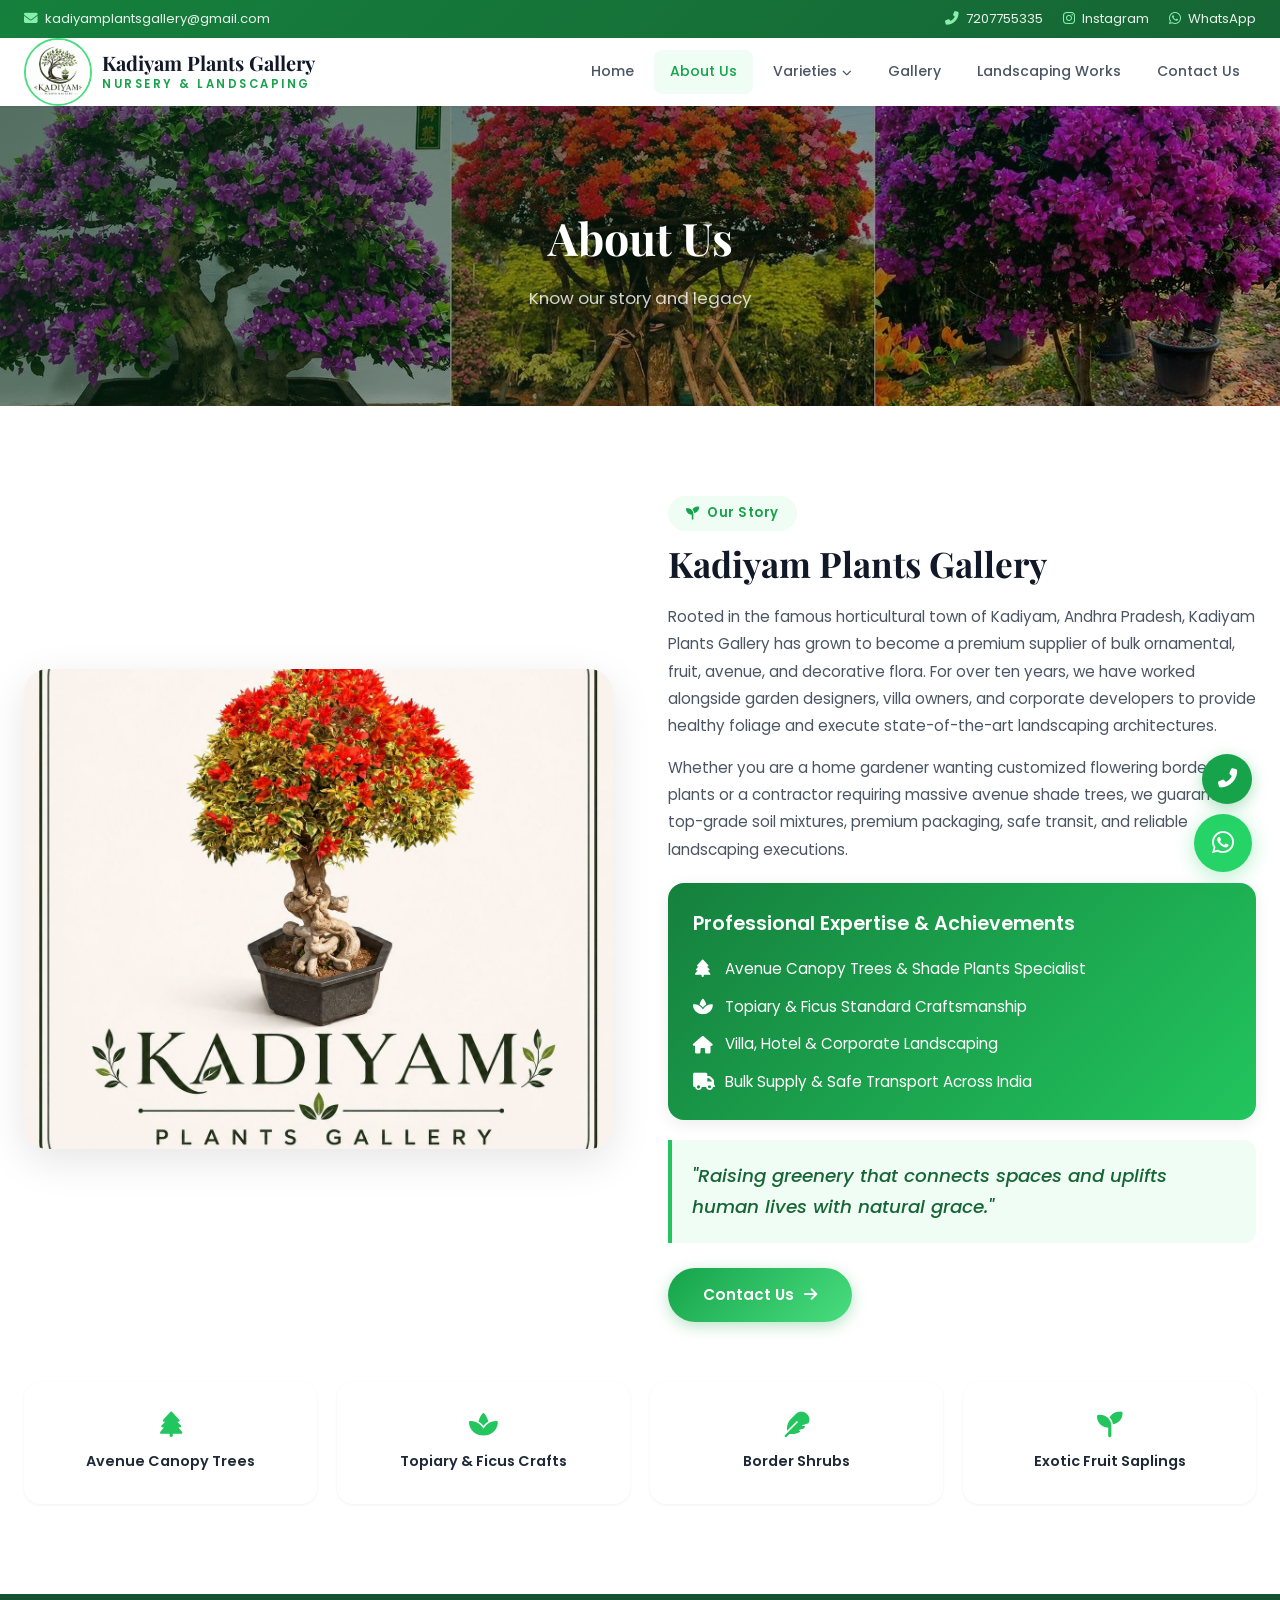
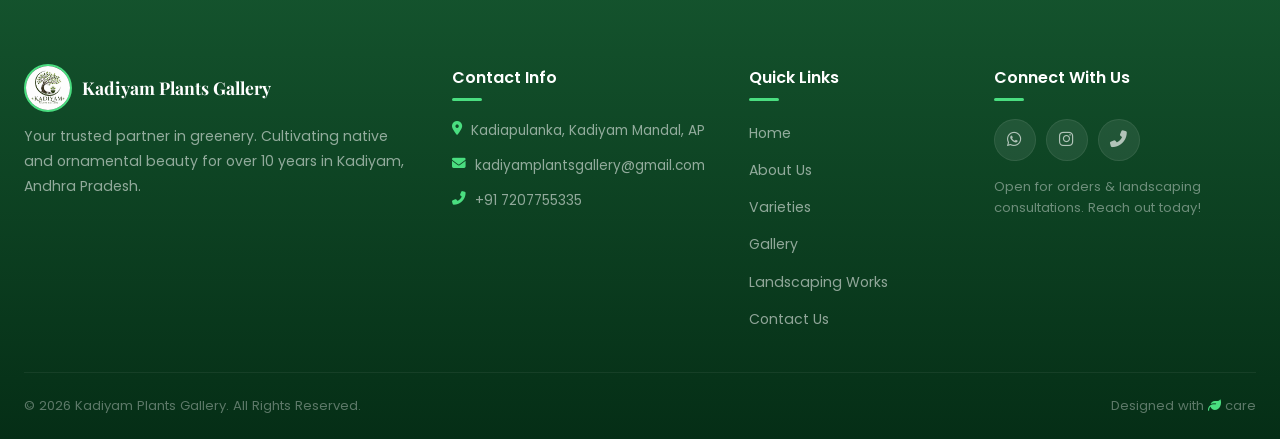
==== commit 1ef22bb3: "Update Plant Varieties page with category pills, custom names, lightbox viewer, and animations" ====
--- a/about.html
+++ b/about.html
@@ -1,226 +1,179 @@
 <!DOCTYPE html>
 <html lang="en">
 <head>
-  <meta charset="UTF-8">
-  <meta name="viewport" content="width=device-width, initial-scale=1.0">
-  <meta name="description" content="Discover the history, values, and decade-long horticultural experience of Kadiyam Plants Gallery, leading nursery supplier in Kadiapulanka.">
-  <title>About Us | Kadiyam Plants Gallery</title>
-  
-  <!-- Font Awesome CDN -->
-  <link rel="stylesheet" href="https://cdnjs.cloudflare.com/ajax/libs/font-awesome/6.4.0/css/all.min.css">
-  
-  <!-- Local Stylesheet -->
-  <link rel="stylesheet" href="style.css">
+    <meta charset="UTF-8">
+    <meta name="viewport" content="width=device-width, initial-scale=1.0">
+    <title>About Us | Kadiyam Plants Gallery</title>
+    <meta name="description" content="Discover the history, values, and decade-long horticultural experience of Kadiyam Plants Gallery, leading nursery supplier in Kadiapulanka, Andhra Pradesh.">
+    <link rel="preconnect" href="https://fonts.googleapis.com">
+    <link rel="preconnect" href="https://fonts.gstatic.com" crossorigin>
+    <link href="https://fonts.googleapis.com/css2?family=Playfair+Display:wght@400;500;600;700&family=Poppins:wght@300;400;500;600;700&display=swap" rel="stylesheet">
+    <link rel="stylesheet" href="https://cdnjs.cloudflare.com/ajax/libs/font-awesome/6.5.1/css/all.min.css">
+    <link rel="stylesheet" href="style.css">
 </head>
 <body>
 
-  <!-- Floating Social Actions -->
-  <div class="floating-actions">
-    <a href="https://wa.me/917207755335" target="_blank" class="float-btn whatsapp" aria-label="Chat on WhatsApp">
-      <i class="fab fa-whatsapp"></i>
-    </a>
-    <a href="tel:7207755335" class="float-btn phone" aria-label="Call Us">
-      <i class="fas fa-phone-alt"></i>
-    </a>
-    <a href="https://www.instagram.com/kadiyam_plants_gallery" target="_blank" class="float-btn instagram" aria-label="Follow on Instagram">
-      <i class="fab fa-instagram"></i>
-    </a>
-  </div>
+<!-- ===== TOP BAR ===== -->
+<div class="top-bar">
+    <div class="container top-bar-inner">
+        <div class="top-bar-left">
+            <a href="mailto:kadiyamplantsgallery@gmail.com"><i class="fas fa-envelope"></i> kadiyamplantsgallery@gmail.com</a>
+        </div>
+        <div class="top-bar-right">
+            <a href="tel:+917207755335"><i class="fas fa-phone-alt"></i> 7207755335</a>
+            <a href="https://www.instagram.com/kadiyam_plants_gallery?igsh=MWoxNXk2am1xbWY4YQ==" target="_blank"><i class="fab fa-instagram"></i> Instagram</a>
+            <a href="https://wa.me/917207755335" target="_blank"><i class="fab fa-whatsapp"></i> WhatsApp</a>
+        </div>
+    </div>
+</div>
 
-  <!-- Top Contact Bar -->
-  <div class="top-bar">
-    <div class="container top-bar-content">
-      <div class="top-bar-contact">
-        <a href="mailto:kadiyamplantsgallery@gmail.com"><i class="fas fa-envelope"></i> kadiyamplantsgallery@gmail.com</a>
-        <a href="tel:7207755335"><i class="fas fa-phone-alt"></i> 7207755335</a>
-        <a href="https://wa.me/917207755335" target="_blank"><i class="fab fa-whatsapp"></i> Chat on WhatsApp</a>
-      </div>
-      <div class="top-bar-socials">
-        <a href="https://www.instagram.com/kadiyam_plants_gallery" target="_blank"><i class="fab fa-instagram"></i></a>
-        <a href="https://share.google/ORdUQ8QDstT3n8Wep" target="_blank"><i class="fas fa-map-marker-alt"></i></a>
-      </div>
+<!-- ===== HEADER ===== -->
+<header class="header" id="header">
+    <div class="container header-inner">
+        <a href="index.html" class="logo">
+            <img src="images/logo.png" alt="Kadiyam Plants Gallery Logo" class="logo-img">
+            <div class="logo-text">
+                <span class="logo-name">Kadiyam Plants Gallery</span>
+                <span class="logo-sub">NURSERY & LANDSCAPING</span>
+            </div>
+        </a>
+        <nav class="nav-menu" id="navMenu">
+            <a href="index.html" class="nav-link">Home</a>
+            <a href="about.html" class="nav-link active">About Us</a>
+            <div class="nav-dropdown">
+                <a href="varieties.html" class="nav-link">Varieties <i class="fas fa-chevron-down"></i></a>
+                <div class="dropdown-content">
+                    <a href="varieties.html?category=outdoor">Outdoor Plants</a>
+                    <a href="varieties.html?category=flowering">Flowering Plants</a>
+                    <a href="varieties.html?category=ficus">Ficus Plants</a>
+                    <a href="varieties.html?category=fruit">Fruit Plants</a>
+                    <a href="varieties.html?category=avenue">Avenue Plants</a>
+                    <a href="varieties.html?category=border">Border Plants</a>
+                </div>
+            </div>
+            <a href="gallery.html" class="nav-link">Gallery</a>
+            <a href="landscaping.html" class="nav-link">Landscaping Works</a>
+            <a href="contact.html" class="nav-link">Contact Us</a>
+        </nav>
+        <div class="nav-toggle" id="navToggle">
+            <span></span><span></span><span></span>
+        </div>
     </div>
-  </div>
+</header>
 
-  <!-- Sticky Navbar -->
-  <header>
-    <div class="container navbar">
-      <a href="index.html" class="logo-container">
-        <img src="images/logo.png" alt="Kadiyam Plants Gallery Tree Logo" class="logo-img">
-        <div class="brand-name">
-          Kadiyam Plants Gallery
-          <span>Nursery & Landscaping</span>
+<!-- ===== PAGE HERO ===== -->
+<section class="page-hero">
+    <img src="images/121.png" alt="About Us" class="page-hero-img">
+    <div class="page-hero-overlay">
+        <h1>About Us</h1>
+        <p>Know our story and legacy</p>
+    </div>
+</section>
+
+<!-- ===== ABOUT DETAIL SECTION ===== -->
+<section class="about section">
+    <div class="container">
+        <div class="about-grid">
+            <div class="about-image anim-left">
+                <img src="images/127.png" alt="Kadiyam Plants Gallery Nursery">
+            </div>
+            <div class="about-text anim-right">
+                <span class="section-label"><i class="fas fa-seedling"></i> Our Story</span>
+                <h2 class="section-title">Kadiyam Plants Gallery</h2>
+                <p class="about-desc">
+                    Rooted in the famous horticultural town of Kadiyam, Andhra Pradesh, Kadiyam Plants Gallery has grown to become a premium supplier of bulk ornamental, fruit, avenue, and decorative flora. For over ten years, we have worked alongside garden designers, villa owners, and corporate developers to provide healthy foliage and execute state-of-the-art landscaping architectures.
+                </p>
+                <p class="about-desc">
+                    Whether you are a home gardener wanting customized flowering border plants or a contractor requiring massive avenue shade trees, we guarantee top-grade soil mixtures, premium packaging, safe transit, and reliable landscaping executions.
+                </p>
+                <div class="expertise-card anim-up">
+                    <h3>Professional Expertise & Achievements</h3>
+                    <ul class="expertise-list">
+                        <li><i class="fas fa-tree"></i> Avenue Canopy Trees & Shade Plants Specialist</li>
+                        <li><i class="fas fa-spa"></i> Topiary & Ficus Standard Craftsmanship</li>
+                        <li><i class="fas fa-home"></i> Villa, Hotel & Corporate Landscaping</li>
+                        <li><i class="fas fa-truck"></i> Bulk Supply & Safe Transport Across India</li>
+                    </ul>
+                </div>
+                <p class="about-quote">"Raising greenery that connects spaces and uplifts human lives with natural grace."</p>
+                <a href="contact.html" class="btn-about">Contact Us <i class="fas fa-arrow-right"></i></a>
+            </div>
         </div>
-      </a>
-      
-      <div class="menu-toggle" id="menuToggle">
-        <i class="fas fa-bars"></i>
-      </div>
-      
-      <ul class="nav-links" id="navLinks">
-        <li class="nav-item"><a href="index.html" class="nav-link">Home</a></li>
-        <li class="nav-item"><a href="about.html" class="nav-link active">About Us</a></li>
-        <li class="nav-item">
-          <a href="varieties.html" class="nav-link">Plant Varieties <i class="fas fa-chevron-down"></i></a>
-          <ul class="dropdown-menu">
-            <li class="dropdown-item"><a href="varieties.html?category=outdoor">Outdoor Plants</a></li>
-            <li class="dropdown-item"><a href="varieties.html?category=flowering">Flowering Plants</a></li>
-            <li class="dropdown-item"><a href="varieties.html?category=ficus">Ficus Plants</a></li>
-            <li class="dropdown-item"><a href="varieties.html?category=fruit">Fruit Plants</a></li>
-            <li class="dropdown-item"><a href="varieties.html?category=avenue">Avenue Plants</a></li>
-            <li class="dropdown-item"><a href="varieties.html?category=border">Border Plants</a></li>
-          </ul>
-        </li>
-        <li class="nav-item"><a href="landscaping.html" class="nav-link">Landscaping Services</a></li>
-        <li class="nav-item">
-          <a href="gallery.html" class="nav-link">Gallery <i class="fas fa-chevron-down"></i></a>
-          <ul class="dropdown-menu">
-            <li class="dropdown-item"><a href="gallery.html?tab=photos">Photos</a></li>
-            <li class="dropdown-item"><a href="gallery.html?tab=videos">Videos</a></li>
-            <li class="dropdown-item"><a href="gallery.html?tab=loading">Loading Plants</a></li>
-          </ul>
-        </li>
-        <li class="nav-item"><a href="contact.html" class="nav-link">Contact Us</a></li>
-      </ul>
+
+        <!-- Highlights Strip -->
+        <div class="about-highlights anim-up">
+            <div class="about-highlight-item">
+                <i class="fas fa-tree"></i>
+                <span>Avenue Canopy Trees</span>
+            </div>
+            <div class="about-highlight-item">
+                <i class="fas fa-spa"></i>
+                <span>Topiary & Ficus Crafts</span>
+            </div>
+            <div class="about-highlight-item">
+                <i class="fas fa-feather"></i>
+                <span>Border Shrubs</span>
+            </div>
+            <div class="about-highlight-item">
+                <i class="fas fa-seedling"></i>
+                <span>Exotic Fruit Saplings</span>
+            </div>
+        </div>
     </div>
-  </header>
+</section>
 
-  <!-- Subpage Hero Band (plants background only behind title) -->
-  <section class="subpage-hero" style="background-image: linear-gradient(rgba(13, 44, 29, 0.75), rgba(13, 44, 29, 0.75)), url('images/121.png');">
-    <h1 class="subpage-hero-title letter-reveal">About Us</h1>
-  </section>
+<!-- ===== FOOTER ===== -->
+<footer class="footer">
+    <div class="footer-curve"></div>
+    <div class="container">
+        <div class="footer-grid">
+            <div class="footer-col">
+                <div class="footer-brand">
+                    <img src="images/logo.png" alt="Logo" class="footer-logo-img">
+                    <h3>Kadiyam Plants Gallery</h3>
+                </div>
+                <p class="footer-desc">Your trusted partner in greenery. Cultivating native and ornamental beauty for over 10 years in Kadiyam, Andhra Pradesh.</p>
+            </div>
+            <div class="footer-col">
+                <h4>Contact Info</h4>
+                <ul class="footer-contact-list">
+                    <li><i class="fas fa-map-marker-alt"></i> Kadiapulanka, Kadiyam Mandal, AP</li>
+                    <li><i class="fas fa-envelope"></i> <a href="mailto:kadiyamplantsgallery@gmail.com">kadiyamplantsgallery@gmail.com</a></li>
+                    <li><i class="fas fa-phone-alt"></i> <a href="tel:+917207755335">+91 7207755335</a></li>
+                </ul>
+            </div>
+            <div class="footer-col">
+                <h4>Quick Links</h4>
+                <ul class="footer-links">
+                    <li><a href="index.html">Home</a></li>
+                    <li><a href="about.html">About Us</a></li>
+                    <li><a href="varieties.html">Varieties</a></li>
+                    <li><a href="gallery.html">Gallery</a></li>
+                    <li><a href="landscaping.html">Landscaping Works</a></li>
+                    <li><a href="contact.html">Contact Us</a></li>
+                </ul>
+            </div>
+            <div class="footer-col">
+                <h4>Connect With Us</h4>
+                <div class="footer-social">
+                    <a href="https://wa.me/917207755335" target="_blank" class="social-icon"><i class="fab fa-whatsapp"></i></a>
+                    <a href="https://www.instagram.com/kadiyam_plants_gallery?igsh=MWoxNXk2am1xbWY4YQ==" target="_blank" class="social-icon"><i class="fab fa-instagram"></i></a>
+                    <a href="tel:+917207755335" class="social-icon"><i class="fas fa-phone-alt"></i></a>
+                </div>
+                <p class="footer-cta">Open for orders & landscaping consultations. Reach out today!</p>
+            </div>
+        </div>
+        <div class="footer-bottom">
+            <p>&copy; 2026 Kadiyam Plants Gallery. All Rights Reserved.</p>
+            <p>Designed with <i class="fas fa-leaf" style="color: #4ade80;"></i> care</p>
+        </div>
+    </div>
+</footer>
 
-  <!-- About Content Section -->
-  <section class="section-padding about-section">
-    <div class="container">
-      <div class="grid-2" style="align-items: center;">
-        
-        <!-- Left Column: image copy 127.png -->
-        <div class="reveal reveal-left" style="overflow: hidden; border-radius: var(--radius-lg); box-shadow: var(--shadow-lg); border: 1px solid var(--color-border);">
-          <img src="images/127.png" alt="Our Beautiful Nursery Greenhouse" style="width: 100%; transition: var(--transition-smooth);" loading="lazy">
-        </div>
-        
-        <!-- Right Column: Story & Details -->
-        <div class="reveal reveal-right">
-          <h2 style="font-size: 2.2rem; line-height: 1.1; margin-bottom: 20px; font-weight: 700;" class="accent-underline">
-            KADIYAM PLANTS GALLERY
-          </h2>
-          <p style="font-style: italic; font-size: 1.15rem; color: var(--color-forest-medium); margin-bottom: 20px; font-family: var(--font-serif);">
-            "Raising greenery that connects spaces and uplifts human lives with natural grace."
-          </p>
-          <p style="color: var(--color-text-light); margin-bottom: 20px; font-size: 0.95rem;">
-            Rooted in the famous horticultural town of Kadiyam, Andhra Pradesh, Kadiyam Plants Gallery has grown to become a premium supplier of bulk ornamental, fruit, avenue, and decorative flora. For over ten years, we have worked alongside garden designers, villa owners, and corporate developers to provide healthy foliage and execute state-of-the-art landscaping architectures.
-          </p>
-          <p style="color: var(--color-text-light); margin-bottom: 25px; font-size: 0.95rem;">
-            Whether you are a home gardener wanting customized flowering border plants or a contractor requiring massive avenue shade trees, we guarantee top-grade soil mixtures, premium packaging, safe transit, and reliable landscaping executions.
-          </p>
-          
-          <!-- Badge -->
-          <div class="about-badge">
-            <span class="badge-num">10+</span>
-            <div class="badge-text">
-              <strong>Years of Horticultural Legacy</strong>
-              <p style="font-size: 0.8rem; color: var(--color-text-light); margin: 0;">Cultivating rare species and designing premium landscapes since 2016.</p>
-            </div>
-          </div>
-        </div>
-      </div>
+<!-- Floating Buttons -->
+<a href="https://wa.me/917207755335" target="_blank" class="floating-btn floating-whatsapp"><i class="fab fa-whatsapp"></i></a>
+<a href="tel:+917207755335" class="floating-btn floating-call"><i class="fas fa-phone-alt"></i></a>
 
-      <!-- Highlights Strip -->
-      <div class="about-highlights-strip reveal reveal-fade">
-        <div class="about-strip-item">
-          <i class="fas fa-tree"></i>
-          <span>Avenue Canopy Trees</span>
-        </div>
-        <div class="about-strip-item">
-          <i class="fas fa-spa"></i>
-          <span>Topiary & Ficus Crafts</span>
-        </div>
-        <div class="about-strip-item">
-          <i class="fas fa-feather"></i>
-          <span>Border Shrubs</span>
-        </div>
-        <div class="about-strip-item">
-          <i class="fas fa-seedling"></i>
-          <span>Exotic Fruit Saplings</span>
-        </div>
-      </div>
-    </div>
-  </section>
-
-  <!-- Footer -->
-  <footer>
-    <div class="container">
-      <div class="footer-grid">
-        <!-- About Column -->
-        <div class="footer-about">
-          <div class="footer-logo">
-            <img src="images/123.png" alt="Kadiyam Plants Gallery Logo" class="logo-img" style="height: 40px; border-radius: 6px;">
-            <div class="brand-name">
-              Kadiyam Plants Gallery
-              <span style="color: #7d9e8c;">Premium Nursery</span>
-            </div>
-          </div>
-          <p>Cultivating native and ornamental beauty for over 10 years in Kadiyam, Andhra Pradesh. We specialize in home gardening setups and grand landscaping projects.</p>
-          <div class="footer-socials">
-            <a href="https://www.instagram.com/kadiyam_plants_gallery" target="_blank" aria-label="Instagram"><i class="fab fa-instagram"></i></a>
-            <a href="https://wa.me/917207755335" target="_blank" aria-label="WhatsApp"><i class="fab fa-whatsapp"></i></a>
-            <a href="tel:7207755335" aria-label="Phone"><i class="fas fa-phone-alt"></i></a>
-          </div>
-        </div>
-        
-        <!-- Quick Links -->
-        <div class="footer-links-col">
-          <h3>Quick Links</h3>
-          <ul class="footer-links">
-            <li><a href="index.html"><i class="fas fa-chevron-right"></i> Home</a></li>
-            <li><a href="about.html"><i class="fas fa-chevron-right"></i> About Us</a></li>
-            <li><a href="landscaping.html"><i class="fas fa-chevron-right"></i> Landscaping</a></li>
-            <li><a href="gallery.html"><i class="fas fa-chevron-right"></i> Media Gallery</a></li>
-            <li><a href="contact.html"><i class="fas fa-chevron-right"></i> Contact Us</a></li>
-          </ul>
-        </div>
-        
-        <!-- Plant Catalog Quick Links -->
-        <div class="footer-links-col">
-          <h3>Categories</h3>
-          <ul class="footer-links">
-            <li><a href="varieties.html?category=outdoor"><i class="fas fa-chevron-right"></i> Outdoor Plants</a></li>
-            <li><a href="varieties.html?category=flowering"><i class="fas fa-chevron-right"></i> Flowering Plants</a></li>
-            <li><a href="varieties.html?category=ficus"><i class="fas fa-chevron-right"></i> Ficus Plants</a></li>
-            <li><a href="varieties.html?category=fruit"><i class="fas fa-chevron-right"></i> Fruit Trees</a></li>
-            <li><a href="varieties.html?category=avenue"><i class="fas fa-chevron-right"></i> Avenue Trees</a></li>
-          </ul>
-        </div>
-        
-        <!-- Address & Contacts -->
-        <div class="footer-links-col">
-          <h3>Nursery Location</h3>
-          <ul class="footer-contact-info">
-            <li>
-              <i class="fas fa-map-marker-alt"></i>
-              <span>Kadiapulanka, Kadiyam Mandal,<br>Andhra Pradesh, India</span>
-            </li>
-            <li>
-              <i class="fas fa-phone-alt"></i>
-              <a href="tel:7207755335">7207755335</a>
-            </li>
-            <li>
-              <i class="fas fa-envelope"></i>
-              <a href="mailto:kadiyamplantsgallery@gmail.com">kadiyamplantsgallery@gmail.com</a>
-            </li>
-          </ul>
-        </div>
-      </div>
-      
-      <div class="footer-bottom">
-        <p>&copy; 2026 Kadiyam Plants Gallery. All Rights Reserved.</p>
-        <p>Crafted for botanical excellence.</p>
-      </div>
-    </div>
-  </footer>
-
-  <!-- Vanilla Script File -->
-  <script src="script.js"></script>
+<script src="script.js"></script>
 </body>
 </html>
--- a/style.css
+++ b/style.css
@@ -1,1990 +1,983 @@
 /* 
 ========================================================================
-   KADIYAM PLANTS GALLERY - Premium Design System Stylesheet
+   KADIYAM PLANTS GALLERY — Premium Redesign Stylesheet
+   Design System: Playfair Display + Poppins, Green Gradient Palette
 ========================================================================
 */
 
-/* --- Google Fonts Import --- */
-@import url('https://fonts.googleapis.com/css2?family=Cormorant+Garamond:ital,wght@0,300;0,400;0,500;0,600;0,700;1,400&family=Poppins:wght@200;300;400;500;600;700&display=swap');
-
-/* --- CSS Variables & Design System --- */
+/* --- Reset & Variables --- */
+*, *::before, *::after { margin: 0; padding: 0; box-sizing: border-box; }
+
 :root {
-  --color-forest: #0d2c1d;
-  --color-forest-medium: #1b4332;
-  --color-forest-light: #2d6a4f;
-  --color-sage: #52b788;
-  --color-sage-accent: #74c69d;
-  --color-cream: #fbfbf9;
-  --color-white: #ffffff;
-  --color-gold: #d4af37;
-  --color-gold-hover: #b89025;
-  --color-text-dark: #1f2937;
-  --color-text-light: #4b5563;
-  --color-text-muted: #9ca3af;
-  --color-border: #e5e7eb;
-  --color-border-dark: #2d4f3b;
-  
-  --font-serif: 'Cormorant Garamond', Georgia, serif;
-  --font-sans: 'Poppins', system-ui, -apple-system, sans-serif;
-  
-  --shadow-sm: 0 2px 4px rgba(0,0,0,0.05);
-  --shadow-md: 0 4px 12px rgba(13, 44, 29, 0.08);
-  --shadow-lg: 0 10px 25px rgba(13, 44, 29, 0.12);
-  --shadow-gold: 0 4px 15px rgba(212, 175, 55, 0.3);
-  
-  --radius-sm: 4px;
-  --radius-md: 8px;
-  --radius-lg: 16px;
-  --radius-round: 50%;
-  
-  --transition-smooth: all 0.4s cubic-bezier(0.25, 1, 0.5, 1);
-  --transition-bouncy: all 0.5s cubic-bezier(0.175, 0.885, 0.32, 1.275);
-}
-
-/* --- Base & Reset Rules --- */
-*, *::before, *::after {
-  box-sizing: border-box;
-  margin: 0;
-  padding: 0;
-}
-
-html {
-  scroll-behavior: smooth;
-  font-size: 16px;
-}
+    --green-50: #f0fdf4; --green-100: #dcfce7; --green-200: #bbf7d0;
+    --green-300: #86efac; --green-400: #4ade80; --green-500: #22c55e;
+    --green-600: #16a34a; --green-700: #15803d; --green-800: #166534;
+    --green-900: #14532d; --green-950: #052e16;
+    --white: #ffffff; --off-white: #f9fafb;
+    --gray-50: #f9fafb; --gray-100: #f3f4f6; --gray-200: #e5e7eb;
+    --gray-300: #d1d5db; --gray-500: #6b7280; --gray-600: #4b5563;
+    --gray-700: #374151; --gray-800: #1f2937; --gray-900: #111827;
+    --shadow-sm: 0 1px 3px rgba(0,0,0,0.06);
+    --shadow-md: 0 4px 16px rgba(0,0,0,0.08);
+    --shadow-lg: 0 12px 40px rgba(0,0,0,0.1);
+    --radius: 12px; --radius-lg: 16px; --radius-xl: 24px;
+    --transition: all 0.3s cubic-bezier(0.4, 0, 0.2, 1);
+}
+
+html { scroll-behavior: smooth; font-size: 16px; }
 
 body {
-  font-family: var(--font-sans);
-  background-color: var(--color-cream);
-  color: var(--color-text-dark);
-  line-height: 1.6;
-  overflow-x: hidden;
-}
-
-img, video {
-  max-width: 100%;
-  height: auto;
-  display: block;
-  object-fit: cover;
-}
-
-a {
-  text-decoration: none;
-  color: inherit;
-  transition: var(--transition-smooth);
-}
-
-button, input, textarea, select {
-  font-family: inherit;
-  font-size: inherit;
-  border: none;
-  background: none;
-  outline: none;
-}
-
-button {
-  cursor: pointer;
-}
-
-/* --- Layout Utility Classes --- */
-.container {
-  max-width: 1200px;
-  margin: 0 auto;
-  padding: 0 20px;
-}
-
-.section-padding {
-  padding: 100px 0;
-}
-
-.text-center {
-  text-align: center;
-}
-
-.grid-2 { display: grid; grid-template-columns: repeat(2, 1fr); gap: 40px; }
-.grid-3 { display: grid; grid-template-columns: repeat(3, 1fr); gap: 30px; }
-.grid-4 { display: grid; grid-template-columns: repeat(4, 1fr); gap: 24px; }
-.grid-5 { display: grid; grid-template-columns: repeat(5, 1fr); gap: 20px; }
-
-/* --- Typography --- */
-h1, h2, h3, h4, h5, h6 {
-  font-family: var(--font-serif);
-  font-weight: 600;
-  line-height: 1.2;
-  color: var(--color-forest);
-}
-
+    font-family: 'Poppins', sans-serif;
+    color: var(--gray-700);
+    background: var(--white);
+    overflow-x: hidden;
+    line-height: 1.7;
+}
+
+a { text-decoration: none; color: inherit; }
+img { max-width: 100%; display: block; }
+
+.container { max-width: 1280px; margin: 0 auto; padding: 0 24px; }
+.section { padding: 90px 0; }
+.section-alt { background: var(--gray-50); }
+
+/* ===== SECTION HEADERS ===== */
+.section-label {
+    display: inline-flex; align-items: center; gap: 8px;
+    background: var(--green-50); color: var(--green-600);
+    padding: 6px 18px; border-radius: 50px;
+    font-size: 0.82rem; font-weight: 600; letter-spacing: 0.5px;
+    margin-bottom: 10px;
+}
 .section-title {
-  font-size: 2.8rem;
-  margin-bottom: 20px;
-  position: relative;
-  display: inline-block;
-}
-
-.section-title::after {
-  content: '';
-  position: absolute;
-  bottom: -8px;
-  left: 50%;
-  transform: translateX(-50%);
-  width: 60px;
-  height: 3px;
-  background-color: var(--color-gold);
-}
-
-.section-subtitle {
-  font-size: 1.1rem;
-  color: var(--color-sage);
-  text-transform: uppercase;
-  letter-spacing: 3px;
-  margin-bottom: 10px;
-  font-weight: 500;
-}
-
-/* --- Premium Underline Accent --- */
-.accent-underline {
-  position: relative;
-  display: inline-block;
-  padding-bottom: 8px;
-}
-.accent-underline::after {
-  content: '';
-  position: absolute;
-  bottom: 0;
-  left: 0;
-  width: 80px;
-  height: 4px;
-  background-color: var(--color-gold);
-  border-radius: 2px;
-}
-
-/* --- Buttons --- */
-.btn {
-  display: inline-flex;
-  align-items: center;
-  justify-content: center;
-  padding: 12px 28px;
-  border-radius: var(--radius-sm);
-  font-weight: 500;
-  letter-spacing: 1px;
-  transition: var(--transition-smooth);
-  font-size: 0.9rem;
-}
-
+    font-family: 'Playfair Display', serif;
+    font-size: 2.6rem; font-weight: 700; color: var(--gray-900);
+    margin-bottom: 10px; line-height: 1.2;
+}
+.section-desc { color: var(--gray-500); font-size: 1rem; max-width: 650px; }
+.section-header { text-align: center; margin-bottom: 50px; }
+.section-header .section-desc { margin: 0 auto; }
+
+/* ===== BUTTONS ===== */
 .btn-primary {
-  background-color: var(--color-forest-medium);
-  color: var(--color-white);
-  border: 1px solid var(--color-forest-medium);
+    display: inline-flex; align-items: center; gap: 8px;
+    padding: 13px 30px;
+    background: linear-gradient(135deg, var(--green-500), var(--green-700));
+    color: var(--white); border: none; border-radius: 50px;
+    font-family: 'Poppins', sans-serif; font-size: 0.92rem; font-weight: 600;
+    cursor: pointer; transition: var(--transition);
+    box-shadow: 0 4px 15px rgba(22, 163, 74, 0.25);
 }
 .btn-primary:hover {
-  background-color: var(--color-forest);
-  transform: translateY(-3px);
-  box-shadow: var(--shadow-md);
-}
-
-.btn-gold {
-  background-color: var(--color-gold);
-  color: var(--color-forest);
-  border: 1px solid var(--color-gold);
-  font-weight: 600;
-}
-.btn-gold:hover {
-  background-color: var(--color-gold-hover);
-  border-color: var(--color-gold-hover);
-  transform: translateY(-3px);
-  box-shadow: var(--shadow-gold);
-}
-
-.btn-outline {
-  background-color: transparent;
-  color: var(--color-forest-medium);
-  border: 2px solid var(--color-forest-medium);
-}
-.btn-outline:hover {
-  background-color: var(--color-forest-medium);
-  color: var(--color-white);
-  transform: translateY(-3px);
-}
-
-/* --- Floating Social Action Icons --- */
-.floating-actions {
-  position: fixed;
-  right: 25px;
-  bottom: 40px;
-  display: flex;
-  flex-direction: column;
-  gap: 15px;
-  z-index: 1000;
-}
-
-.float-btn {
-  width: 50px;
-  height: 50px;
-  border-radius: var(--radius-round);
-  display: flex;
-  align-items: center;
-  justify-content: center;
-  color: var(--color-white);
-  font-size: 1.4rem;
-  box-shadow: 0 4px 15px rgba(0,0,0,0.15);
-  transition: var(--transition-bouncy);
-}
-.float-btn:hover {
-  transform: scale(1.15) translateY(-5px);
-}
-.float-btn.whatsapp { background-color: #25d366; }
-.float-btn.phone { background-color: var(--color-forest-medium); }
-.float-btn.instagram { background: linear-gradient(45deg, #f09433 0%, #e6683c 25%, #dc2743 50%, #cc2366 75%, #bc1888 100%); }
-
-/* --- Top Contact Bar --- */
+    transform: translateY(-2px);
+    box-shadow: 0 8px 25px rgba(22, 163, 74, 0.35);
+}
+.btn-lg { padding: 16px 40px; font-size: 1rem; }
+.btn-full { width: 100%; justify-content: center; }
+
+.btn-about {
+    display: inline-flex; align-items: center; gap: 10px;
+    padding: 14px 35px;
+    background: linear-gradient(135deg, var(--green-600), var(--green-400));
+    color: var(--white); border-radius: 50px;
+    font-weight: 600; font-size: 0.95rem;
+    transition: var(--transition);
+    box-shadow: 0 4px 15px rgba(22, 163, 74, 0.3);
+}
+.btn-about:hover {
+    transform: scale(1.05);
+    box-shadow: 0 8px 25px rgba(22, 163, 74, 0.4);
+}
+
+/* ===== TOP BAR ===== */
 .top-bar {
-  background-color: var(--color-forest);
-  color: var(--color-white);
-  padding: 8px 0;
-  font-size: 0.85rem;
-  font-weight: 400;
-}
-
-.top-bar-content {
-  display: flex;
-  justify-content: space-between;
-  align-items: center;
-}
-
-.top-bar-contact {
-  display: flex;
-  gap: 20px;
-}
-
-.top-bar-contact a {
-  display: flex;
-  align-items: center;
-  gap: 8px;
-  color: rgba(255, 255, 255, 0.85);
-}
-.top-bar-contact a:hover {
-  color: var(--color-gold);
-}
-
-.top-bar-socials {
-  display: flex;
-  gap: 15px;
-}
-.top-bar-socials a {
-  color: rgba(255, 255, 255, 0.8);
-}
-.top-bar-socials a:hover {
-  color: var(--color-gold);
-}
-
-/* --- Sticky Navbar --- */
-header {
-  position: sticky;
-  top: 0;
-  background-color: var(--color-white);
-  box-shadow: var(--shadow-sm);
-  z-index: 999;
-  transition: var(--transition-smooth);
-}
-
-.header-scrolled {
-  box-shadow: var(--shadow-md);
-  padding: 5px 0;
-}
-
-.navbar {
-  display: flex;
-  justify-content: space-between;
-  align-items: center;
-  padding: 15px 0;
-  height: 80px;
-}
-
-.logo-container {
-  display: flex;
-  align-items: center;
-  gap: 15px;
-}
-
+    background: linear-gradient(135deg, var(--green-700), var(--green-800));
+    padding: 8px 0;
+}
+.top-bar-inner {
+    display: flex; justify-content: space-between; align-items: center;
+}
+.top-bar-left, .top-bar-right {
+    display: flex; align-items: center; gap: 20px;
+}
+.top-bar a {
+    color: rgba(255,255,255,0.9); font-size: 0.82rem; font-weight: 400;
+    display: flex; align-items: center; gap: 7px; transition: var(--transition);
+}
+.top-bar a:hover { color: var(--white); transform: translateY(-1px); }
+.top-bar a i { font-size: 0.85rem; color: var(--green-300); }
+
+/* ===== HEADER ===== */
+.header {
+    background: var(--white);
+    padding: 0;
+    position: sticky; top: 0; z-index: 1000;
+    box-shadow: var(--shadow-sm);
+    transition: var(--transition);
+}
+.header.scrolled { box-shadow: var(--shadow-md); }
+
+.header-inner {
+    display: flex; justify-content: space-between; align-items: center;
+}
+
+.logo {
+    display: flex; align-items: center; gap: 10px; z-index: 1001;
+}
 .logo-img {
-  height: 60px;
-  width: auto;
-  object-fit: contain;
-}
-
-.brand-name {
-  font-family: var(--font-serif);
-  font-size: 1.4rem;
-  font-weight: 700;
-  letter-spacing: 0.5px;
-  color: var(--color-forest);
-  line-height: 1.1;
-}
-
-.brand-name span {
-  display: block;
-  font-size: 0.8rem;
-  font-family: var(--font-sans);
-  font-weight: 400;
-  text-transform: uppercase;
-  letter-spacing: 2px;
-  color: var(--color-sage);
-  margin-top: 2px;
-}
-
-.nav-links {
-  display: flex;
-  list-style: none;
-  gap: 30px;
-  align-items: center;
-}
-
-.nav-item {
-  position: relative;
-}
+    width: 68px; height: 68px; border-radius: 50%;
+    object-fit: contain; border: 2px solid var(--green-400);
+}
+.logo-text { display: flex; flex-direction: column; }
+.logo-name {
+    font-family: 'Playfair Display', serif;
+    font-size: 1.25rem; font-weight: 700; color: var(--gray-900); line-height: 1.2;
+}
+.logo-sub {
+    font-size: 0.72rem; color: var(--green-600);
+    font-weight: 600; letter-spacing: 2.5px;
+}
+
+.nav-menu { display: flex; align-items: center; gap: 4px; }
 
 .nav-link {
-  font-weight: 500;
-  color: var(--color-text-dark);
-  font-size: 0.95rem;
-  padding: 10px 0;
-  display: flex;
-  align-items: center;
-  gap: 6px;
+    padding: 10px 16px; color: var(--gray-600);
+    font-size: 0.88rem; font-weight: 500;
+    border-radius: 8px; transition: var(--transition);
+    display: flex; align-items: center; gap: 5px;
 }
 .nav-link:hover, .nav-link.active {
-  color: var(--color-forest-medium);
-}
-.nav-link::after {
-  content: '';
-  position: absolute;
-  bottom: 0;
-  left: 0;
-  width: 0;
-  height: 2px;
-  background-color: var(--color-gold);
-  transition: var(--transition-smooth);
-}
-.nav-link:hover::after, .nav-link.active::after {
-  width: 100%;
-}
-
-.nav-link i.fa-chevron-down {
-  font-size: 0.75rem;
-  transition: var(--transition-smooth);
-}
-.nav-item:hover i.fa-chevron-down {
-  transform: rotate(180deg);
-}
-
-/* --- Dropdown Menus --- */
-.dropdown-menu {
-  position: absolute;
-  top: 100%;
-  left: 0;
-  background-color: var(--color-white);
-  min-width: 220px;
-  box-shadow: var(--shadow-lg);
-  border-radius: var(--radius-sm);
-  border-top: 3px solid var(--color-forest-medium);
-  list-style: none;
-  padding: 10px 0;
-  opacity: 0;
-  visibility: hidden;
-  transform: translateY(15px);
-  transition: var(--transition-smooth);
-  z-index: 100;
-}
-
-.nav-item:hover .dropdown-menu {
-  opacity: 1;
-  visibility: visible;
-  transform: translateY(0);
-}
-
-.dropdown-item a {
-  display: block;
-  padding: 10px 20px;
-  font-size: 0.9rem;
-  color: var(--color-text-dark);
-  font-weight: 400;
-}
-.dropdown-item a:hover {
-  background-color: #f3fdf6;
-  color: var(--color-forest-medium);
-  padding-left: 25px;
-}
-
-/* --- Mobile Menu Toggler --- */
-.menu-toggle {
-  display: none;
-  font-size: 1.5rem;
-  color: var(--color-forest);
-  cursor: pointer;
-}
-
-/* --- Hero Slider Section --- */
-.hero-slider {
-  position: relative;
-  height: calc(100vh - 116px); /* accounting for navbar and top bar */
-  overflow: hidden;
-  background-color: #000;
-}
-
-.slide {
-  position: absolute;
-  top: 0;
-  left: 0;
-  width: 100%;
-  height: 100%;
-  opacity: 0;
-  z-index: 1;
-  background-size: cover;
-  background-position: center;
-  transition: opacity 1s ease-in-out;
-}
-
-.slide.active {
-  opacity: 1;
-  z-index: 2;
-}
-
-.slide::before {
-  content: '';
-  position: absolute;
-  top: 0;
-  left: 0;
-  width: 100%;
-  height: 100%;
-  background: linear-gradient(to bottom, rgba(0, 0, 0, 0.05), rgba(0, 0, 0, 0.2));
-  z-index: 2;
-}
-
-.slide.slide-with-text::before {
-  background: linear-gradient(to bottom, rgba(13, 44, 29, 0.35), rgba(0, 0, 0, 0.65));
-}
-
+    color: var(--green-600); background: var(--green-50);
+}
+.nav-link i.fa-chevron-down { font-size: 0.6rem; transition: var(--transition); }
+
+/* Dropdown */
+.nav-dropdown { position: relative; }
+.dropdown-content {
+    position: absolute; top: 100%; left: 0;
+    background: var(--white); min-width: 220px;
+    border-radius: var(--radius); box-shadow: var(--shadow-lg);
+    opacity: 0; visibility: hidden;
+    transform: translateY(10px);
+    transition: var(--transition);
+    padding: 8px; z-index: 100;
+    border: 1px solid var(--gray-100);
+}
+.nav-dropdown:hover .dropdown-content {
+    opacity: 1; visibility: visible; transform: translateY(0);
+}
+.nav-dropdown:hover .nav-link i.fa-chevron-down {
+    transform: rotate(180deg);
+}
+.dropdown-content a {
+    display: flex; align-items: center; gap: 8px;
+    padding: 10px 14px; color: var(--gray-600);
+    font-size: 0.88rem; font-weight: 500;
+    border-radius: 8px; transition: var(--transition);
+}
+.dropdown-content a:hover {
+    background: var(--green-50); color: var(--green-700);
+}
+
+.nav-toggle {
+    display: none; flex-direction: column; gap: 5px;
+    cursor: pointer; z-index: 1001; padding: 5px;
+}
+.nav-toggle span {
+    width: 25px; height: 2.5px; background: var(--gray-800);
+    border-radius: 3px; transition: var(--transition);
+}
+
+/* ===== HERO ===== */
+.hero {
+    position: relative; width: 100%;
+    padding: 0; overflow: hidden;
+}
+.hero-slider { position: relative; width: 100%; display: grid; }
+.hero-slide {
+    grid-area: 1 / 1; width: 100%; height: 100%;
+    opacity: 0; transition: opacity 1s ease; z-index: 1;
+    display: flex; align-items: center; justify-content: center;
+}
+.hero-slide.active { opacity: 1; z-index: 2; }
+.hero-img {
+    width: 100%; height: auto; max-height: 80vh; object-fit: cover; object-position: center;
+    display: block; transition: transform 2s ease;
+}
+.hero-slide.active .hero-img { transform: scale(1.02); }
+
+/* Hero Text Animation */
 .hero-content {
-  position: relative;
-  z-index: 3;
-  height: 100%;
-  display: flex;
-  flex-direction: column;
-  justify-content: center;
-  align-items: center;
-  text-align: center;
-  color: var(--color-white);
-  padding: 0 20px;
-}
-
-.hero-subtitle {
-  font-size: 1.5rem;
-  letter-spacing: 4px;
-  text-transform: uppercase;
-  margin-bottom: 15px;
-  font-weight: 300;
-}
-
-.hero-subtitle.highlight-typewriter {
-  display: inline-block;
-  background-color: var(--color-forest-medium);
-  color: #ffffff;
-  font-weight: 700;
-  font-size: 1.25rem;
-  letter-spacing: 4px;
-  text-transform: uppercase;
-  padding: 8px 22px;
-  border-radius: 4px;
-  margin-bottom: 20px;
-  box-shadow: 0 4px 15px rgba(0, 0, 0, 0.4);
-  white-space: nowrap;
-  border-left: 3px solid var(--color-gold);
-}
-
-.hero-title {
-  font-family: var(--font-serif);
-  font-size: 5rem;
-  font-weight: 700;
-  margin-bottom: 25px;
-  line-height: 1.1;
-  text-shadow: 2px 4px 10px rgba(0, 0, 0, 0.3);
-}
-
+    position: absolute; top: 50%; left: 0; transform: translateY(-50%);
+    width: 100%; z-index: 10; pointer-events: none;
+    padding: 0 5%; text-align: left;
+}
+.hero-text-anim {
+    opacity: 0; transform: translateX(-50px);
+}
+.hero-slide.active .hero-text-anim {
+    animation: slideFadeLeft 1.2s ease-out forwards;
+}
+@keyframes slideFadeLeft {
+    to { opacity: 1; transform: translateX(0); }
+}
+.hero-strip {
+    display: inline-block; background: var(--green-600); color: var(--white);
+    padding: 6px 14px; font-family: 'Poppins', sans-serif; font-size: 1.2rem;
+    font-weight: 600; text-transform: uppercase; letter-spacing: 2px;
+    margin-bottom: 12px; border-radius: 4px; box-shadow: 0 4px 10px rgba(0,0,0,0.2);
+}
+.hero-title-new {
+    font-family: 'Poppins', sans-serif; font-size: 3.8rem;
+    font-weight: 700; color: var(--white); line-height: 1.2;
+    text-shadow: 0 4px 15px rgba(0,0,0,0.4);
+}
+
+.hero-dots {
+    position: absolute; bottom: 25px; left: 50%; transform: translateX(-50%);
+    display: flex; gap: 10px; z-index: 20;
+}
+.dot {
+    width: 10px; height: 10px; border-radius: 50%;
+    background: rgba(255,255,255,0.4); cursor: pointer;
+    transition: var(--transition); border: 2px solid transparent;
+}
+.dot.active { background: var(--green-400); border-color: var(--white); width: 28px; border-radius: 10px; }
+
+.hero-arrow {
+    position: absolute; top: 50%; transform: translateY(-50%); z-index: 20;
+    width: 48px; height: 48px; border-radius: 50%;
+    border: 2px solid rgba(255,255,255,0.4);
+    background: rgba(255,255,255,0.15); color: var(--white);
+    font-size: 1rem; cursor: pointer; transition: var(--transition);
+    display: flex; align-items: center; justify-content: center;
+    backdrop-filter: blur(8px);
+}
+.hero-arrow:hover {
+    background: var(--green-600); border-color: var(--green-600);
+    transform: translateY(-50%) scale(1.05);
+}
+.hero-prev { left: 20px; }
+.hero-next { right: 20px; }
+
+/* ===== ABOUT ===== */
+.about-grid {
+    display: grid; grid-template-columns: 1fr 1fr; gap: 55px; align-items: center;
+}
+.about-image {
+    position: relative; border-radius: var(--radius-xl); overflow: hidden;
+    box-shadow: var(--shadow-lg);
+}
+.about-image img { width: 100%; height: 480px; object-fit: cover; }
+.about-text .section-label { margin-bottom: 12px; }
+.about-text .section-title { font-size: 2.2rem; margin-bottom: 18px; }
+.about-desc { color: var(--gray-600); margin-bottom: 14px; font-size: 0.95rem; line-height: 1.8; }
+
+.about-quote {
+    color: var(--green-800);
+    font-size: 1.15rem; font-weight: 500; font-style: italic;
+    margin-bottom: 25px;
+    padding: 20px; border-left: 4px solid var(--green-500);
+    background: var(--green-50); border-radius: 0 var(--radius) var(--radius) 0;
+}
+
+.expertise-card {
+    background: linear-gradient(135deg, var(--green-700), var(--green-500));
+    color: var(--white);
+    padding: 25px;
+    border-radius: var(--radius-lg);
+    margin: 20px 0;
+    box-shadow: var(--shadow-md);
+}
+.expertise-card h3 {
+    font-size: 1.2rem; margin-bottom: 15px; font-weight: 600; color: var(--white);
+}
+.expertise-list {
+    list-style: none; display: flex; flex-direction: column; gap: 12px;
+}
+.expertise-list li {
+    display: flex; align-items: center; gap: 12px; font-size: 0.95rem;
+}
+.expertise-list li i {
+    font-size: 1.1rem; width: 20px; text-align: center;
+}
+
+/* ===== SPLIT IMAGE SECTION ===== */
+.split-image { background: var(--gray-50); }
+.split-container {
+    display: grid; grid-template-columns: repeat(3, 1fr);
+    gap: 20px; border-radius: var(--radius-xl); overflow: hidden;
+}
+.split-panel {
+    height: 420px; border-radius: var(--radius-lg); overflow: hidden;
+    box-shadow: var(--shadow-md); position: relative;
+    background: var(--white);
+}
+.split-panel img {
+    width: 100%; height: 100%; object-fit: cover; object-position: center;
+    transition: transform 0.5s ease; display: block;
+}
+.split-panel:hover img { transform: scale(1.05); }
+
+/* ===== CATEGORY FILTER BAR (PILL BUTTONS) ===== */
+.category-filter-bar {
+    background: var(--white); position: sticky; top: 68px; z-index: 99;
+    box-shadow: var(--shadow-sm); border-bottom: 1px solid var(--gray-100);
+    padding: 16px 0;
+}
+.category-filter-inner {
+    display: flex; gap: 10px; justify-content: center; flex-wrap: wrap;
+}
+.filter-pill {
+    padding: 10px 24px; border-radius: 50px;
+    font-size: 0.88rem; font-weight: 600; font-family: 'Poppins', sans-serif;
+    color: var(--green-700); background: var(--white);
+    border: 2px solid var(--green-600); cursor: pointer;
+    transition: var(--transition); box-shadow: var(--shadow-sm);
+    white-space: nowrap;
+}
+.filter-pill:hover {
+    background: var(--green-50); transform: translateY(-2px);
+    box-shadow: 0 4px 12px rgba(22,163,74,0.18);
+}
+.filter-pill.active {
+    background: var(--green-600); color: var(--white);
+    border-color: var(--green-600); box-shadow: 0 4px 15px rgba(22,163,74,0.3);
+}
+
+/* ===== PLANT VARIETY GRID & CARDS ===== */
+.variety-grid {
+    display: grid; grid-template-columns: repeat(4, 1fr); gap: 24px;
+}
+.plant-card {
+    background: var(--white); border-radius: var(--radius-lg);
+    overflow: hidden; box-shadow: var(--shadow-md); transition: var(--transition);
+    display: flex; flex-direction: column; cursor: pointer;
+    border: 1px solid var(--gray-100);
+}
+.plant-card:hover {
+    transform: translateY(-6px); box-shadow: var(--shadow-lg);
+}
+.plant-card-img {
+    height: 240px; background: var(--white); padding: 12px;
+    display: flex; align-items: center; justify-content: center;
+    overflow: hidden; border-radius: var(--radius-lg) var(--radius-lg) 0 0;
+}
+.plant-card-img img {
+    width: 100%; height: 100%; object-fit: contain; object-position: center;
+    transition: transform 0.5s ease; display: block;
+}
+.plant-card:hover .plant-card-img img {
+    transform: scale(1.05);
+}
+.plant-card-body {
+    padding: 14px 16px; text-align: center; background: var(--white);
+    border-top: 1px solid var(--gray-50);
+}
+.plant-card-body h3 {
+    font-family: 'Playfair Display', serif; font-size: 1.08rem;
+    font-weight: 600; color: var(--gray-900); margin: 0; line-height: 1.3;
+}
+
+/* ===== LETTER REVEAL ANIMATION FOR HEADING ===== */
 .letter-reveal span {
-  display: inline-block;
-  opacity: 0;
-  transform: translateY(12px);
-  transition: opacity 1.5s cubic-bezier(0.16, 1, 0.3, 1), transform 1.5s cubic-bezier(0.16, 1, 0.3, 1);
-  will-change: transform, opacity;
-}
-
+    display: inline-block; opacity: 0; transform: translateY(12px);
+    transition: opacity 1.8s cubic-bezier(0.16, 1, 0.3, 1), transform 1.8s cubic-bezier(0.16, 1, 0.3, 1);
+    will-change: transform, opacity;
+}
 .letter-reveal.animated span {
-  opacity: 1;
-  transform: translateY(0);
-}
-
-.hero-cta {
-  display: flex;
-  gap: 20px;
-  margin-top: 15px;
-}
-
-/* Hero Indicators Dots */
-.slider-indicators {
-  position: absolute;
-  bottom: 40px;
-  left: 50%;
-  transform: translateX(-50%);
-  display: flex;
-  gap: 12px;
-  z-index: 10;
-}
-
-.dot {
-  width: 12px;
-  height: 12px;
-  border-radius: var(--radius-round);
-  background-color: rgba(255, 255, 255, 0.4);
-  border: 2px solid transparent;
-  transition: var(--transition-smooth);
-}
-
-.dot.active {
-  background-color: var(--color-white);
-  border-color: var(--color-gold);
-  transform: scale(1.3);
-  box-shadow: 0 0 10px var(--color-gold);
-}
-
-/* --- Hero Slider Pairwise Custom Transition Styles --- */
-.hero-slider.transition-slide-left-right .slide {
-  transition: transform 1.2s cubic-bezier(0.25, 1, 0.5, 1), opacity 1.2s cubic-bezier(0.25, 1, 0.5, 1);
-  transform: translateX(-100%);
-  opacity: 0;
-}
-.hero-slider.transition-slide-left-right .slide.active {
-  transform: translateX(0);
-  opacity: 1;
-  z-index: 3;
-}
-.hero-slider.transition-slide-left-right .slide.active-out {
-  transform: translateX(100%);
-  opacity: 0;
-  z-index: 2;
-}
-
-.hero-slider.transition-zoom-fade .slide {
-  transition: opacity 1.4s cubic-bezier(0.25, 1, 0.5, 1), transform 1.4s cubic-bezier(0.25, 1, 0.5, 1);
-  transform: scale(1.15) translateY(-5px);
-  opacity: 0;
-}
-.hero-slider.transition-zoom-fade .slide.active {
-  transform: scale(1.02) translateY(0);
-  opacity: 1;
-  z-index: 3;
-}
-.hero-slider.transition-zoom-fade .slide.active-out {
-  transform: scale(1) translateY(0);
-  opacity: 0;
-  z-index: 2;
-}
-
-.hero-slider.transition-wipe .slide {
-  transition: clip-path 1.4s cubic-bezier(0.25, 1, 0.5, 1), opacity 1.4s cubic-bezier(0.25, 1, 0.5, 1);
-  clip-path: polygon(0 0, 0 0, 0 100%, 0% 100%);
-  opacity: 0;
-}
-.hero-slider.transition-wipe .slide.active {
-  clip-path: polygon(0 0, 100% 0, 100% 100%, 0% 100%);
-  opacity: 1;
-  z-index: 3;
-}
-.hero-slider.transition-wipe .slide.active-out {
-  clip-path: polygon(0 0, 100% 0, 100% 100%, 0% 100%);
-  opacity: 0;
-  z-index: 2;
-}
-
-/* --- Intro Brand Statement Section --- */
-.intro-section {
-  background-color: var(--color-forest);
-  color: var(--color-white);
-}
-
-.intro-section h2 {
-  color: var(--color-white);
-}
-
-/* Target Heading Below Hero: KADIYAM PLANTS GALLERY */
-.intro-title-spaced {
-  font-family: var(--font-serif);
-  font-size: 3.6rem;
-  font-weight: 800;
-  letter-spacing: 16px;
-  text-transform: uppercase;
-  text-align: center;
-  color: #FFFFFF;
-  margin-bottom: 30px;
-  line-height: 1.15;
-  text-shadow: 2px 4px 12px rgba(0, 0, 0, 0.5);
-}
-
-/* Premium Staggered Viewport Entrance Animation (Fade in + 20px upward move, 1.5-2s duration, ease-out) */
-.intro-title-spaced.letter-reveal span {
-  display: inline-block;
-  opacity: 0;
-  transform: translateY(20px);
-  transition: opacity 1.6s cubic-bezier(0.16, 1, 0.3, 1), transform 1.6s cubic-bezier(0.16, 1, 0.3, 1);
-  will-change: transform, opacity;
-}
-
-.intro-title-spaced.letter-reveal.animated span {
-  opacity: 1;
-  transform: translateY(0);
-}
-
-
-
-.intro-desc {
-  max-width: 800px;
-  margin: 0 auto 60px auto;
-  font-size: 1.15rem;
-  text-align: center;
-  color: #c4d7cd;
-  font-weight: 300;
-}
-
-.intro-media-container {
-  display: grid;
-  grid-template-columns: 2fr 1fr;
-  gap: 30px;
-  align-items: stretch;
-}
-
-.intro-strip {
-  display: grid;
-  grid-template-columns: repeat(3, 1fr);
-  gap: 20px;
-}
-
-.strip-item {
-  position: relative;
-  overflow: hidden;
-  border-radius: var(--radius-md);
-  box-shadow: var(--shadow-md);
-  height: 100%;
-}
-
-.strip-item img {
-  width: 100%;
-  height: 100%;
-  object-fit: cover;
-  transition: var(--transition-smooth);
-}
-.strip-item:hover img {
-  transform: scale(1.08);
-}
-
-.intro-accent {
-  position: relative;
-  overflow: hidden;
-  border-radius: var(--radius-md);
-  box-shadow: var(--shadow-lg);
-  border: 1px solid var(--color-border-dark);
-}
-
-.intro-accent img {
-  width: 100%;
-  height: 100%;
-  min-height: 350px;
-  object-fit: cover;
-  transition: var(--transition-smooth);
-}
-.intro-accent:hover img {
-  transform: scale(1.08);
-}
-
-/* --- Plant Varieties Preview Section --- */
-.category-preview-grid {
-  display: grid;
-  grid-template-columns: repeat(5, 1fr);
-  gap: 24px;
-  margin-top: 50px;
-}
-
-.category-card {
-  background-color: var(--color-white);
-  border-radius: var(--radius-md);
-  overflow: hidden;
-  box-shadow: var(--shadow-sm);
-  transition: var(--transition-smooth);
-  border: 1px solid rgba(13, 44, 29, 0.05);
-}
-
-.category-card:hover {
-  transform: translateY(-8px);
-  box-shadow: var(--shadow-md);
-  border-color: var(--color-sage);
-}
-
-.category-card-img {
-  width: 100%;
-  height: 250px;
-  overflow: hidden;
-  position: relative;
-}
-
-.category-card-img img {
-  width: 100%;
-  height: 100%;
-  object-fit: cover;
-  transition: transform 0.6s cubic-bezier(0.25, 1, 0.5, 1);
-}
-
-.category-card:hover .category-card-img img {
-  transform: scale(1.12);
-}
-
-.category-card-content {
-  padding: 20px;
-  text-align: center;
-}
-
-.category-card h3 {
-  font-size: 1.3rem;
-  margin-bottom: 8px;
-  font-weight: 600;
-}
-
-.category-card p {
-  font-size: 0.85rem;
-  color: var(--color-text-light);
-  margin-bottom: 15px;
-}
-
-.category-link {
-  font-size: 0.85rem;
-  font-weight: 600;
-  text-transform: uppercase;
-  letter-spacing: 1px;
-  color: var(--color-forest-medium);
-  display: inline-flex;
-  align-items: center;
-  gap: 6px;
-}
-.category-card:hover .category-link {
-  color: var(--color-gold);
-}
-
-/* --- Showcase Strip Section --- */
-.showcase-strip-section {
-  padding: 60px 0;
-  background-color: var(--color-white);
-}
-
-.marquee-container {
-  overflow: hidden;
-  width: 100vw;
-  position: relative;
-  left: 50%;
-  right: 50%;
-  margin-left: -50vw;
-  margin-right: -50vw;
-}
-
-.marquee-track {
-  display: flex;
-  width: max-content;
-  animation: marquee 35s linear infinite;
-}
-
-.marquee-item {
-  width: 250px;
-  height: 280px;
-  flex-shrink: 0;
-  position: relative;
-  overflow: hidden;
-}
-
-.marquee-item img {
-  width: 100%;
-  height: 100%;
-  object-fit: cover;
-  transition: var(--transition-smooth);
-}
-.marquee-item:hover img {
-  transform: scale(1.1);
-}
-
-@keyframes marquee {
-  0% { transform: translate3d(0, 0, 0); }
-  100% { transform: translate3d(-50%, 0, 0); }
-}
-
-.nursery-quote {
-  margin-top: 50px;
-  font-family: var(--font-serif);
-  font-size: 1.8rem;
-  line-height: 1.4;
-  color: var(--color-forest-medium);
-  font-style: italic;
-  max-width: 800px;
-  margin-left: auto;
-  margin-right: auto;
-}
-
-.quote-author {
-  font-family: var(--font-sans);
-  font-size: 0.9rem;
-  text-transform: uppercase;
-  letter-spacing: 2px;
-  color: var(--color-gold);
-  margin-top: 15px;
-  font-weight: 500;
-  font-style: normal;
-}
-
-/* --- Why Choose Us Section --- */
-.why-choose-us {
-  background-color: #f3f7f5;
-  position: relative;
-}
-
-.why-choose-us::before {
-  content: '';
-  position: absolute;
-  top: 0;
-  left: 0;
-  width: 100%;
-  height: 100%;
-  background-image: radial-gradient(rgba(82, 183, 136, 0.05) 1px, transparent 0);
-  background-size: 24px 24px;
-  pointer-events: none;
-}
-
-.highlights-grid {
-  display: grid;
-  grid-template-columns: repeat(4, 1fr);
-  gap: 30px;
-  margin-top: 60px;
-}
-
-.highlight-block {
-  background-color: var(--color-white);
-  padding: 40px 30px;
-  border-radius: var(--radius-md);
-  box-shadow: var(--shadow-sm);
-  transition: var(--transition-smooth);
-  border-bottom: 4px solid transparent;
-  height: 100%;
-}
-
-.highlight-block:hover {
-  transform: translateY(-8px);
-  box-shadow: var(--shadow-lg);
-  border-bottom-color: var(--color-gold);
-}
-
-.highlight-icon-wrapper {
-  width: 70px;
-  height: 70px;
-  border-radius: var(--radius-round);
-  background-color: #eaf8f0;
-  display: flex;
-  align-items: center;
-  justify-content: center;
-  margin-bottom: 25px;
-  font-size: 1.8rem;
-  color: var(--color-forest-medium);
-  transition: var(--transition-smooth);
-}
-.highlight-block:hover .highlight-icon-wrapper {
-  background-color: var(--color-forest-medium);
-  color: var(--color-white);
-  transform: rotateY(180deg);
-}
-
-.highlight-block h3 {
-  font-size: 1.4rem;
-  margin-bottom: 12px;
-  font-weight: 600;
-}
-
-.highlight-block p {
-  font-size: 0.9rem;
-  color: var(--color-text-light);
-}
-
-/* --- Final Contact & Availability Band --- */
-.contact-band {
-  background-color: var(--color-forest-medium);
-  color: var(--color-white);
-  padding: 60px 0;
-  border-bottom: 4px solid var(--color-gold);
-}
-
-.contact-band h2 {
-  color: var(--color-white);
-}
-
-.band-layout {
-  display: flex;
-  justify-content: space-between;
-  align-items: center;
-  gap: 50px;
-}
-
-.band-info h2 {
-  font-size: 2.5rem;
-  margin-bottom: 15px;
-}
-
-.band-info p {
-  color: #c4d7cd;
-  font-size: 1.1rem;
-  margin-bottom: 25px;
-}
-
-.band-channels {
-  display: flex;
-  gap: 20px;
-}
-
-.band-channel-card {
-  background-color: rgba(255,255,255,0.08);
-  border: 1px solid rgba(255,255,255,0.1);
-  border-radius: var(--radius-md);
-  padding: 15px 25px;
-  display: flex;
-  align-items: center;
-  gap: 15px;
-  transition: var(--transition-smooth);
-}
-.band-channel-card:hover {
-  background-color: var(--color-white);
-  color: var(--color-forest);
-  transform: translateY(-3px);
-}
-.band-channel-card i {
-  font-size: 1.5rem;
-  color: var(--color-gold);
-}
-.band-channel-card:hover i {
-  color: var(--color-forest-medium);
-}
-.band-channel-details span {
-  display: block;
-  font-size: 0.75rem;
-  text-transform: uppercase;
-  opacity: 0.8;
-}
-.band-channel-details strong {
-  font-size: 1rem;
-}
-
-.band-hours-card {
-  background-color: var(--color-white);
-  border-radius: var(--radius-md);
-  padding: 30px;
-  box-shadow: var(--shadow-lg);
-  color: var(--color-text-dark);
-  min-width: 320px;
-  border-top: 4px solid var(--color-gold);
-}
-
-.band-hours-card h3 {
-  font-size: 1.4rem;
-  margin-bottom: 20px;
-  display: flex;
-  align-items: center;
-  gap: 10px;
-  color: var(--color-forest);
-}
-
-.hours-table {
-  width: 100%;
-}
-
-.hours-row {
-  display: flex;
-  justify-content: space-between;
-  padding: 10px 0;
-  border-bottom: 1px solid var(--color-border);
-}
-.hours-row:last-child {
-  border-bottom: none;
-}
-
-.hours-day {
-  font-weight: 500;
-}
-
-.hours-time {
-  color: var(--color-forest-medium);
-  font-weight: 600;
-}
-
-/* --- Subpage Hero Banners --- */
-.subpage-hero {
-  height: 250px;
-  background: linear-gradient(rgba(13, 44, 29, 0.8), rgba(13, 44, 29, 0.8)), url('images/121.png');
-  background-size: cover;
-  background-position: center;
-  display: flex;
-  align-items: center;
-  justify-content: center;
-  text-align: center;
-}
-
-.subpage-hero-title {
-  color: var(--color-white);
-  font-size: 3.5rem;
-  font-weight: 700;
-  text-transform: uppercase;
-  letter-spacing: 2px;
-}
-
-/* Subpage hero title letter reveal: stagger at 45ms, 1.5s fade + 15px upward */
-.subpage-hero-title.letter-reveal span {
-  display: inline-block;
-  opacity: 0;
-  transform: translateY(15px);
-  transition: opacity 1.5s cubic-bezier(0.16, 1, 0.3, 1), transform 1.5s cubic-bezier(0.16, 1, 0.3, 1);
-  will-change: transform, opacity;
-}
-
-.subpage-hero-title.letter-reveal.animated span {
-  opacity: 1;
-  transform: translateY(0);
-}
-
-/* --- About Us Subpage --- */
-.about-section {
-  background-color: var(--color-cream);
-}
-
-.about-badge {
-  background-color: #eaf8f0;
-  color: var(--color-forest-medium);
-  border: 1px solid rgba(82, 183, 136, 0.2);
-  border-radius: var(--radius-md);
-  padding: 20px;
-  display: flex;
-  align-items: center;
-  gap: 20px;
-  margin-top: 30px;
-}
-
-.badge-num {
-  font-size: 2.8rem;
-  font-family: var(--font-serif);
-  font-weight: 700;
-  color: var(--color-gold);
-  line-height: 1;
-}
-
-.badge-text {
-  font-size: 0.95rem;
-  font-weight: 500;
-}
-
-.about-highlights-strip {
-  display: grid;
-  grid-template-columns: repeat(4, 1fr);
-  gap: 20px;
-  background-color: var(--color-white);
-  padding: 30px;
-  border-radius: var(--radius-md);
-  box-shadow: var(--shadow-sm);
-  margin-top: 50px;
-  border: 1px solid var(--color-border);
-}
-
-.about-strip-item {
-  display: flex;
-  align-items: center;
-  gap: 15px;
-}
-.about-strip-item i {
-  font-size: 1.5rem;
-  color: var(--color-gold);
-}
-.about-strip-item span {
-  font-weight: 500;
-  font-size: 0.95rem;
-}
-
-/* --- Plant Varieties Subpage --- */
-.filter-tabs-container {
-  display: flex;
-  justify-content: center;
-  flex-wrap: wrap;
-  gap: 12px;
-  margin-bottom: 40px;
-}
-
-.filter-btn {
-  padding: 10px 24px;
-  border-radius: 30px;
-  background-color: var(--color-white);
-  border: 1px solid var(--color-border);
-  color: var(--color-text-dark);
-  font-weight: 500;
-  transition: var(--transition-smooth);
-}
-.filter-btn:hover {
-  background-color: #f3fdf6;
-  border-color: var(--color-sage);
-}
-.filter-btn.active {
-  background-color: var(--color-forest-medium);
-  border-color: var(--color-forest-medium);
-  color: var(--color-white);
-  box-shadow: var(--shadow-md);
-}
-
-.plants-grid {
-  display: grid;
-  grid-template-columns: repeat(4, 1fr);
-  gap: 24px;
-  min-height: 400px;
-}
-
-.plant-card {
-  background-color: var(--color-white);
-  border-radius: var(--radius-md);
-  overflow: hidden;
-  box-shadow: var(--shadow-sm);
-  border: 1px solid var(--color-border);
-  transition: var(--transition-smooth);
-  display: flex;
-  flex-direction: column;
-}
-
-.plant-card:hover {
-  transform: translateY(-8px);
-  box-shadow: var(--shadow-lg);
-  border-color: var(--color-sage);
-}
-
-.plant-card-img {
-  width: 100%;
-  height: 230px;
-  overflow: hidden;
-  position: relative;
-  cursor: pointer;
-}
-
-.plant-card-img img {
-  width: 100%;
-  height: 100%;
-  object-fit: cover;
-  transition: transform 0.6s cubic-bezier(0.25, 1, 0.5, 1);
-}
-
-.plant-card:hover .plant-card-img img {
-  transform: scale(1.1);
-}
-
-.plant-card-content {
-  padding: 20px;
-  flex-grow: 1;
-  display: flex;
-  flex-direction: column;
-  justify-content: space-between;
-}
-
-.plant-card-tag {
-  display: inline-block;
-  align-self: flex-start;
-  padding: 4px 10px;
-  border-radius: 20px;
-  background-color: #eaf8f0;
-  color: var(--color-forest-medium);
-  font-size: 0.75rem;
-  font-weight: 600;
-  text-transform: uppercase;
-  margin-bottom: 12px;
-}
-
-.plant-card h3 {
-  font-size: 1.25rem;
-  margin-bottom: 8px;
-}
-
-.plant-card p {
-  font-size: 0.85rem;
-  color: var(--color-text-light);
-}
-
-/* --- Lightbox Modal --- */
-.lightbox-modal {
-  position: fixed;
-  top: 0;
-  left: 0;
-  width: 100%;
-  height: 100%;
-  background-color: rgba(0, 0, 0, 0.95);
-  z-index: 2000;
-  display: none;
-  align-items: center;
-  justify-content: center;
-  opacity: 0;
-  transition: opacity 0.4s ease;
-}
-
-.lightbox-modal.active {
-  display: flex;
-  opacity: 1;
-}
-
-.lightbox-content {
-  position: relative;
-  max-width: 85%;
-  max-height: 80%;
-  display: flex;
-  flex-direction: column;
-  align-items: center;
-}
-
-.lightbox-img {
-  max-width: 100%;
-  max-height: 70vh;
-  object-fit: contain;
-  border-radius: var(--radius-sm);
-  box-shadow: 0 0 20px rgba(0,0,0,0.8);
-}
-
-.lightbox-caption {
-  color: var(--color-white);
-  margin-top: 20px;
-  font-size: 1.2rem;
-  font-family: var(--font-serif);
-  letter-spacing: 1px;
-  text-align: center;
-}
-
-.lightbox-close {
-  position: absolute;
-  top: 40px;
-  right: 40px;
-  color: var(--color-white);
-  font-size: 2.2rem;
-  cursor: pointer;
-  z-index: 2010;
-  transition: var(--transition-smooth);
-}
-.lightbox-close:hover {
-  color: var(--color-gold);
-  transform: rotate(90deg);
-}
-
-.lightbox-nav {
-  position: absolute;
-  top: 50%;
-  transform: translateY(-50%);
-  color: var(--color-white);
-  font-size: 3rem;
-  cursor: pointer;
-  padding: 20px;
-  z-index: 2010;
-  transition: var(--transition-smooth);
-  user-select: none;
-}
-.lightbox-nav:hover {
-  color: var(--color-gold);
-}
-.lightbox-prev { left: 40px; }
-.lightbox-next { right: 40px; }
-
-/* --- Landscaping Services Subpage (Asymmetric Layout) --- */
-.landscaping-intro {
-  max-width: 800px;
-  margin: 0 auto 50px auto;
-  font-size: 1.15rem;
-}
-
-.landscaping-asym-grid {
-  display: grid;
-  grid-template-columns: repeat(4, 1fr);
-  grid-auto-rows: 250px;
-  gap: 20px;
-  margin-bottom: 60px;
-}
-
+    opacity: 1; transform: translateY(0);
+}
+
+/* ===== COLLECTIONS & OTHER SECTIONS ===== */
+.collections-grid {
+    display: grid; grid-template-columns: repeat(4, 1fr); gap: 24px;
+}
+.collection-card {
+    background: var(--white); border-radius: var(--radius-lg);
+    overflow: hidden; box-shadow: var(--shadow-sm); transition: var(--transition);
+}
+.collection-card:hover {
+    transform: translateY(-6px); box-shadow: var(--shadow-lg);
+}
+.collection-img {
+    position: relative; overflow: hidden; height: 250px; background: var(--white);
+    padding: 10px; border-radius: var(--radius-lg);
+}
+.collection-img img {
+    width: 100%; height: 100%; object-fit: contain;
+    transition: transform 0.5s ease;
+}
+.collection-card:hover .collection-img img { transform: scale(1.05); }
+.collection-overlay {
+    position: absolute; top: 0; left: 0; width: 100%; height: 100%;
+    background: linear-gradient(to top, rgba(5,46,22,0.75), transparent 60%);
+    display: flex; align-items: flex-end; justify-content: center;
+    padding-bottom: 25px; opacity: 0; transition: var(--transition);
+}
+.collection-card:hover .collection-overlay { opacity: 1; }
+.collection-btn {
+    padding: 9px 24px; background: var(--white); color: var(--green-700);
+    border-radius: 50px; font-weight: 600; font-size: 0.88rem;
+    display: flex; align-items: center; gap: 7px;
+    transform: translateY(15px); transition: var(--transition);
+}
+.collection-card:hover .collection-btn { transform: translateY(0); }
+.collection-card h3 {
+    padding: 16px; text-align: center;
+    font-family: 'Playfair Display', serif;
+    font-size: 1.05rem; font-weight: 600; color: var(--gray-800);
+}
+.collections-cta { text-align: center; margin-top: 40px; }
+
+/* ===== GALLERY ===== */
+.gallery-grid {
+    display: grid; grid-template-columns: repeat(4, 1fr); gap: 20px;
+}
+.gallery-item {
+    border-radius: var(--radius-lg); overflow: hidden;
+    cursor: pointer; transition: var(--transition);
+    box-shadow: var(--shadow-sm);
+}
+.gallery-item:hover {
+    transform: translateY(-4px) scale(1.01); box-shadow: var(--shadow-lg);
+}
+.gallery-item img {
+    width: 100%; height: 280px; object-fit: cover;
+    transition: transform 0.4s ease; border-radius: var(--radius-lg);
+}
+.gallery-item:hover img { transform: scale(1.04); }
+
+/* ===== VIDEOS ===== */
+.videos-section { background: var(--gray-50); }
+.videos-grid {
+    display: grid; grid-template-columns: repeat(3, 1fr); gap: 24px;
+}
+.video-card {
+    position: relative;
+    border-radius: 16px; overflow: hidden;
+    box-shadow: var(--shadow-md); transition: var(--transition);
+    background: var(--gray-900);
+}
+.video-card:hover {
+    transform: translateY(-4px) scale(1.01); box-shadow: var(--shadow-lg);
+}
+.video-card video {
+    width: 100%; aspect-ratio: 16/9; display: block;
+    object-fit: cover; border-radius: 16px;
+}
+.video-overlay {
+    position: absolute; top: 0; left: 0; width: 100%; height: 100%;
+    display: flex; align-items: center; justify-content: center;
+    background: rgba(0,0,0,0.3); cursor: pointer;
+    transition: var(--transition); border-radius: 16px;
+}
+.video-card.playing .video-overlay { opacity: 0; pointer-events: none; }
+.play-btn-circle {
+    width: 60px; height: 60px; border-radius: 50%;
+    background: rgba(255,255,255,0.9); color: var(--green-700);
+    display: flex; align-items: center; justify-content: center;
+    font-size: 1.2rem; transition: var(--transition);
+    box-shadow: 0 4px 15px rgba(0,0,0,0.2);
+}
+.play-btn-circle:hover { transform: scale(1.1); }
+
+/* ===== LANDSCAPE ===== */
+.landscape-layout {
+    display: grid; grid-template-columns: 1fr 1fr; gap: 20px;
+}
+.landscape-card {
+    position: relative; border-radius: var(--radius-lg); overflow: hidden;
+    cursor: pointer; transition: var(--transition); box-shadow: var(--shadow-sm);
+}
+.landscape-card:hover { transform: translateY(-4px); box-shadow: var(--shadow-lg); }
+.landscape-card.large { height: 100%; min-height: 480px; }
+.landscape-card img {
+    width: 100%; height: 100%; object-fit: cover;
+    transition: transform 0.5s ease;
+}
+.landscape-card:hover img { transform: scale(1.04); }
+.landscape-overlay {
+    position: absolute; top: 0; left: 0; width: 100%; height: 100%;
+    background: linear-gradient(to top, rgba(5,46,22,0.65), transparent 50%);
+    display: flex; align-items: flex-end; justify-content: center;
+    padding-bottom: 22px; opacity: 0; transition: var(--transition);
+}
+.landscape-card:hover .landscape-overlay { opacity: 1; }
+.landscape-overlay span {
+    padding: 9px 24px; background: var(--white); color: var(--green-700);
+    border-radius: 50px; font-weight: 600; font-size: 0.88rem;
+    transform: translateY(12px); transition: var(--transition);
+}
+.landscape-card:hover .landscape-overlay span { transform: translateY(0); }
+.landscape-grid-right { display: grid; grid-template-columns: repeat(2, 1fr); gap: 14px; }
+.landscape-grid-right .landscape-card { height: 230px; }
+
+/* ===== CONTACT ===== */
+.contact-grid {
+    display: grid; grid-template-columns: 1fr 1fr; gap: 35px; align-items: stretch;
+}
+.contact-map {
+    border-radius: var(--radius-xl); overflow: hidden;
+    min-height: 480px; box-shadow: var(--shadow-md);
+}
+.contact-map iframe { width: 100%; height: 100%; border: 0; }
+.contact-info { display: flex; flex-direction: column; gap: 25px; }
+.contact-details { display: flex; flex-direction: column; gap: 18px; }
+.contact-item { display: flex; gap: 14px; align-items: flex-start; }
+.contact-icon {
+    width: 46px; height: 46px; min-width: 46px; border-radius: 50%;
+    background: var(--green-50); color: var(--green-600);
+    display: flex; align-items: center; justify-content: center; font-size: 1rem;
+}
+.contact-item h4 { font-size: 0.95rem; color: var(--gray-800); margin-bottom: 2px; font-family: 'Poppins', sans-serif; }
+.contact-item p { font-size: 0.88rem; color: var(--gray-500); }
+.contact-item a { color: var(--green-600); transition: var(--transition); }
+.contact-item a:hover { color: var(--green-700); }
+
+.contact-form { display: flex; flex-direction: column; gap: 14px; }
+.form-row { display: grid; grid-template-columns: 1fr 1fr; gap: 14px; }
+.form-group { display: flex; flex-direction: column; gap: 6px; }
+.form-group label {
+    font-size: 0.85rem; font-weight: 500; color: var(--gray-700);
+}
+.form-group input, .form-group textarea, .form-group select {
+    width: 100%; padding: 13px 18px;
+    border: 2px solid var(--gray-200); border-radius: var(--radius);
+    font-family: 'Poppins', sans-serif; font-size: 0.92rem;
+    color: var(--gray-700); transition: var(--transition);
+    background: var(--white); outline: none;
+}
+.form-group input:focus, .form-group textarea:focus, .form-group select:focus {
+    border-color: var(--green-400);
+    box-shadow: 0 0 0 4px rgba(74,222,128,0.12);
+}
+.form-group textarea { resize: vertical; }
+
+/* ===== FOOTER ===== */
+.footer {
+    position: relative;
+    background: linear-gradient(180deg, var(--green-900) 0%, var(--green-950) 100%);
+    color: rgba(255,255,255,0.8); padding: 70px 0 0; overflow: hidden;
+}
+.footer-curve {
+    position: absolute; top: -40px; left: 0; width: 100%; height: 40px;
+    background: var(--white); border-radius: 0 0 50% 50%;
+}
+.footer-grid {
+    display: grid; grid-template-columns: 1.5fr 1fr 0.8fr 1fr;
+    gap: 35px; margin-bottom: 40px;
+}
+.footer-brand { display: flex; align-items: center; gap: 10px; margin-bottom: 12px; }
+.footer-logo-img {
+    width: 48px; height: 48px; border-radius: 50%;
+    object-fit: cover; border: 2px solid var(--green-400);
+}
+.footer-brand h3 {
+    font-family: 'Playfair Display', serif; font-size: 1.1rem; color: var(--white);
+}
+.footer-desc { font-size: 0.88rem; line-height: 1.8; color: rgba(255,255,255,0.55); }
+.footer-col h4 {
+    font-size: 1rem; color: var(--white); margin-bottom: 18px;
+    font-weight: 600; position: relative; padding-bottom: 10px;
+    font-family: 'Poppins', sans-serif;
+}
+.footer-col h4::after {
+    content: ''; position: absolute; bottom: 0; left: 0;
+    width: 30px; height: 2.5px; background: var(--green-400); border-radius: 2px;
+}
+.footer-contact-list { list-style: none; display: flex; flex-direction: column; gap: 12px; }
+.footer-contact-list li {
+    display: flex; align-items: flex-start; gap: 9px;
+    font-size: 0.85rem; color: rgba(255,255,255,0.55);
+}
+.footer-contact-list li i { color: var(--green-400); margin-top: 3px; }
+.footer-contact-list a { color: rgba(255,255,255,0.55); transition: var(--transition); }
+.footer-contact-list a:hover { color: var(--green-300); }
+.footer-links { list-style: none; display: flex; flex-direction: column; gap: 10px; }
+.footer-links a {
+    color: rgba(255,255,255,0.55); font-size: 0.88rem;
+    transition: var(--transition); position: relative; display: inline-block;
+}
+.footer-links a::after {
+    content: ''; position: absolute; bottom: -2px; left: 0;
+    width: 0; height: 1.5px; background: var(--green-400); transition: var(--transition);
+}
+.footer-links a:hover { color: var(--green-300); padding-left: 4px; }
+.footer-links a:hover::after { width: 100%; }
+.footer-social { display: flex; gap: 10px; margin-bottom: 15px; }
+.social-icon {
+    width: 42px; height: 42px; border-radius: 50%;
+    background: rgba(255,255,255,0.08); color: rgba(255,255,255,0.65);
+    display: flex; align-items: center; justify-content: center;
+    font-size: 1.05rem; transition: var(--transition);
+    border: 1px solid rgba(255,255,255,0.08);
+}
+.social-icon:hover {
+    background: var(--green-500); color: var(--white);
+    transform: translateY(-2px); box-shadow: 0 4px 15px rgba(74,222,128,0.3);
+}
+.footer-cta { font-size: 0.82rem; color: rgba(255,255,255,0.4); line-height: 1.6; }
+.footer-bottom {
+    border-top: 1px solid rgba(255,255,255,0.06); padding: 22px 0;
+    display: flex; justify-content: space-between; align-items: center;
+    font-size: 0.82rem; color: rgba(255,255,255,0.35);
+}
+
+/* ===== LIGHTBOX ===== */
+.lightbox {
+    position: fixed; top: 0; left: 0; width: 100%; height: 100%;
+    background: rgba(0,0,0,0.92); z-index: 9999;
+    display: none; align-items: center; justify-content: center;
+}
+.lightbox.active { display: flex; }
+.lightbox-content { max-width: 90%; max-height: 90vh; }
+.lightbox-content img {
+    max-width: 100%; max-height: 85vh; object-fit: contain;
+    border-radius: 8px;
+}
+.lightbox-close, .lightbox-prev, .lightbox-next {
+    position: absolute; background: rgba(255,255,255,0.1);
+    border: none; color: var(--white); font-size: 1.2rem;
+    width: 48px; height: 48px; border-radius: 50%;
+    cursor: pointer; transition: var(--transition);
+    display: flex; align-items: center; justify-content: center;
+}
+.lightbox-close { top: 20px; right: 20px; }
+.lightbox-prev { left: 20px; top: 50%; transform: translateY(-50%); }
+.lightbox-next { right: 20px; top: 50%; transform: translateY(-50%); }
+.lightbox-close:hover, .lightbox-prev:hover, .lightbox-next:hover {
+    background: var(--green-600);
+}
+
+/* ===== FLOATING BUTTONS ===== */
+.floating-btn {
+    position: fixed; z-index: 900; border-radius: 50%;
+    display: flex; align-items: center; justify-content: center;
+    color: var(--white); transition: var(--transition);
+}
+.floating-whatsapp {
+    bottom: 28px; right: 28px; width: 58px; height: 58px;
+    background: #25d366; font-size: 1.6rem;
+    box-shadow: 0 4px 20px rgba(37,211,102,0.35);
+    animation: pulse 2s infinite;
+}
+.floating-call {
+    bottom: 96px; right: 28px; width: 50px; height: 50px;
+    background: var(--green-600); font-size: 1.2rem;
+    box-shadow: 0 4px 15px rgba(22,163,74,0.35);
+}
+.floating-btn:hover { transform: scale(1.08); }
+@keyframes pulse {
+    0%, 100% { box-shadow: 0 4px 20px rgba(37,211,102,0.35); }
+    50% { box-shadow: 0 4px 30px rgba(37,211,102,0.55); }
+}
+
+/* ===== ANIMATIONS ===== */
+.anim-up { opacity: 0; transform: translateY(35px); transition: all 0.65s ease; }
+.anim-left { opacity: 0; transform: translateX(-35px); transition: all 0.65s ease; }
+.anim-right { opacity: 0; transform: translateX(35px); transition: all 0.65s ease; }
+.anim-split {
+    opacity: 0; transform: translateY(30px) scale(0.95);
+    transition: all 0.7s cubic-bezier(0.4,0,0.2,1);
+    transition-delay: var(--split-delay, 0s);
+}
+.anim-up.visible, .anim-left.visible, .anim-right.visible, .anim-split.visible {
+    opacity: 1; transform: translate(0) scale(1);
+}
+
+/* ===== SUBPAGE HERO ===== */
+.page-hero {
+    position: relative; height: 300px; overflow: hidden; background: var(--gray-200);
+}
+.page-hero-img { width: 100%; height: 100%; object-fit: cover; }
+.page-hero-overlay {
+    position: absolute; top: 0; left: 0; width: 100%; height: 100%;
+    background: linear-gradient(135deg, rgba(5,46,22,0.65), rgba(0,0,0,0.3));
+    display: flex; flex-direction: column; align-items: center; justify-content: center;
+    color: var(--white); text-align: center;
+}
+.page-hero-overlay h1 {
+    font-family: 'Playfair Display', serif; font-size: 2.8rem;
+    font-weight: 700; margin-bottom: 8px;
+}
+.page-hero-overlay p { font-size: 1.05rem; color: rgba(255,255,255,0.8); }
+
+/* ===== LANDSCAPING TILE GRID ===== */
+.landscaping-grid {
+    display: grid;
+    grid-template-columns: repeat(3, 1fr);
+    gap: 20px;
+}
 .landscape-tile {
-  position: relative;
-  overflow: hidden;
-  border-radius: var(--radius-md);
-  box-shadow: var(--shadow-sm);
-  transition: var(--transition-smooth);
-}
-
+    position: relative; border-radius: var(--radius-lg); overflow: hidden;
+    box-shadow: var(--shadow-sm); transition: var(--transition);
+    cursor: pointer; min-height: 250px;
+}
+.landscape-tile:hover { transform: translateY(-4px); box-shadow: var(--shadow-lg); }
 .landscape-tile img {
-  width: 100%;
-  height: 100%;
-  object-fit: cover;
-  transition: transform 0.8s cubic-bezier(0.25, 1, 0.5, 1);
-}
-
-.landscape-tile::before {
-  content: '';
-  position: absolute;
-  top: 0;
-  left: 0;
-  width: 100%;
-  height: 100%;
-  background: linear-gradient(to top, rgba(13, 44, 29, 0.7), transparent 70%);
-  z-index: 2;
-  opacity: 0.85;
-  transition: var(--transition-smooth);
-}
-
-.landscape-tile:hover::before {
-  background: linear-gradient(to top, rgba(13, 44, 29, 0.85), rgba(13, 44, 29, 0.3));
-}
-
-.landscape-tile:hover img {
-  transform: scale(1.15);
-}
-
+    width: 100%; height: 100%; object-fit: cover;
+    transition: transform 0.5s ease; position: absolute; top: 0; left: 0;
+}
+.landscape-tile:hover img { transform: scale(1.05); }
 .landscape-tile-content {
-  position: absolute;
-  bottom: 0;
-  left: 0;
-  width: 100%;
-  padding: 25px;
-  color: var(--color-white);
-  z-index: 3;
-  transform: translateY(10px);
-  transition: var(--transition-smooth);
-}
-
-.landscape-tile:hover {
-  transform: translateY(-5px);
-  box-shadow: var(--shadow-lg);
-}
-
+    position: absolute; bottom: 0; left: 0; right: 0;
+    padding: 30px 20px 20px;
+    background: linear-gradient(to top, rgba(5,46,22,0.85), transparent);
+    color: var(--white);
+    transform: translateY(20px); opacity: 0;
+    transition: var(--transition);
+}
 .landscape-tile:hover .landscape-tile-content {
-  transform: translateY(0);
-}
-
-.landscape-tile h3 {
-  color: var(--color-white);
-  font-size: 1.4rem;
-  margin-bottom: 5px;
-}
-
-.landscape-tile p {
-  font-size: 0.85rem;
-  opacity: 0.9;
-  max-height: 0;
-  overflow: hidden;
-  transition: max-height 0.4s ease, opacity 0.4s ease;
-}
-.landscape-tile:hover p {
-  max-height: 60px;
-  opacity: 1;
-}
-
-/* Grid Column Spans for Asymmetry */
+    transform: translateY(0); opacity: 1;
+}
+.landscape-tile-content h3 {
+    font-family: 'Playfair Display', serif; font-size: 1.1rem;
+    font-weight: 600; margin-bottom: 4px; color: var(--white);
+}
+.landscape-tile-content p {
+    font-size: 0.82rem; color: rgba(255,255,255,0.75); line-height: 1.5;
+}
 .landscape-tile.col-span-2 { grid-column: span 2; }
 .landscape-tile.row-span-2 { grid-row: span 2; }
 
-/* Service Descriptions Section */
+/* ===== SERVICE HIGHLIGHTS ===== */
 .service-desc-list {
-  display: flex;
-  flex-direction: column;
-  gap: 40px;
-  margin-top: 80px;
-}
-
+    display: grid; grid-template-columns: 1fr 1fr; gap: 30px;
+    margin-top: 70px;
+}
 .service-desc-item {
-  background-color: var(--color-white);
-  border-radius: var(--radius-md);
-  box-shadow: var(--shadow-sm);
-  padding: 40px;
-  display: grid;
-  grid-template-columns: 80px 1fr;
-  gap: 30px;
-  border-left: 5px solid var(--color-forest-medium);
-  transition: var(--transition-smooth);
-}
-
+    display: flex; gap: 20px; align-items: flex-start;
+    padding: 30px; background: var(--white);
+    border-radius: var(--radius-lg); box-shadow: var(--shadow-sm);
+    transition: var(--transition);
+}
 .service-desc-item:hover {
-  transform: translateX(10px);
-  box-shadow: var(--shadow-md);
-  border-left-color: var(--color-gold);
-}
-
+    box-shadow: var(--shadow-md); transform: translateY(-3px);
+}
 .service-desc-icon {
-  width: 80px;
-  height: 80px;
-  background-color: #eaf8f0;
-  border-radius: var(--radius-md);
-  display: flex;
-  align-items: center;
-  justify-content: center;
-  font-size: 2rem;
-  color: var(--color-forest-medium);
-}
-
+    width: 52px; height: 52px; min-width: 52px; border-radius: 50%;
+    background: var(--green-50); color: var(--green-600);
+    display: flex; align-items: center; justify-content: center;
+    font-size: 1.2rem;
+}
 .service-desc-content h3 {
-  font-size: 1.6rem;
-  margin-bottom: 10px;
-  font-weight: 600;
-}
-
+    font-family: 'Playfair Display', serif; font-size: 1.15rem;
+    font-weight: 600; color: var(--gray-800); margin-bottom: 8px;
+}
 .service-desc-content p {
-  color: var(--color-text-light);
-}
-
-/* --- Gallery Subpage --- */
-.gallery-tabs-container {
-  display: flex;
-  justify-content: center;
-  gap: 15px;
-  margin-bottom: 45px;
-}
-
-.gallery-panel {
-  display: none;
-  opacity: 0;
-  transition: opacity 0.5s ease;
-}
-
-.gallery-panel.active {
-  display: block;
-  opacity: 1;
-}
-
-/* Masonry Photos Layout */
+    font-size: 0.88rem; color: var(--gray-500); line-height: 1.7;
+}
+
+/* ===== GALLERY PAGE TABS ===== */
+.gallery-tabs {
+    display: flex; gap: 8px; justify-content: center;
+    flex-wrap: wrap; margin-bottom: 40px;
+}
+.tab-btn {
+    padding: 10px 26px; border-radius: 50px;
+    font-size: 0.88rem; font-weight: 500;
+    color: var(--gray-600); background: var(--white);
+    border: 1.5px solid var(--gray-200); cursor: pointer;
+    transition: var(--transition);
+    font-family: 'Poppins', sans-serif;
+}
+.tab-btn:hover, .tab-btn.active {
+    background: var(--green-600); color: var(--white); border-color: var(--green-600);
+}
+
+.gallery-panel { display: none; }
+.gallery-panel.active { display: block; }
+
+/* Masonry grid for photos */
 .masonry-grid {
-  columns: 4;
-  column-gap: 20px;
-}
-
+    display: grid; grid-template-columns: repeat(4, 1fr); gap: 20px;
+}
 .masonry-item {
-  background-color: var(--color-white);
-  border-radius: var(--radius-md);
-  overflow: hidden;
-  box-shadow: var(--shadow-sm);
-  margin-bottom: 20px;
-  break-inside: avoid;
-  transition: var(--transition-smooth);
-  cursor: pointer;
-}
-
+    border-radius: var(--radius-lg); overflow: hidden;
+    cursor: pointer; transition: var(--transition);
+    box-shadow: var(--shadow-sm);
+}
 .masonry-item:hover {
-  transform: translateY(-5px);
-  box-shadow: var(--shadow-md);
-}
-
+    transform: translateY(-4px) scale(1.01); box-shadow: var(--shadow-lg);
+}
 .masonry-item img {
-  width: 100%;
-  display: block;
-  transition: var(--transition-smooth);
-}
-.masonry-item:hover img {
-  transform: scale(1.04);
-}
-
-/* Videos Tab Layout */
-.videos-grid {
-  display: grid;
-  grid-template-columns: repeat(3, 1fr);
-  gap: 25px;
-}
-
-.video-card {
-  position: relative;
-  background-color: var(--color-white);
-  border-radius: var(--radius-md);
-  overflow: hidden;
-  box-shadow: var(--shadow-sm);
-  aspect-ratio: 16/9;
-}
-
-.video-card video {
-  width: 100%;
-  height: 100%;
-  object-fit: cover;
-}
-
-.video-overlay {
-  position: absolute;
-  top: 0;
-  left: 0;
-  width: 100%;
-  height: 100%;
-  background-color: rgba(0,0,0,0.3);
-  display: flex;
-  align-items: center;
-  justify-content: center;
-  cursor: pointer;
-  z-index: 5;
-  transition: var(--transition-smooth);
-}
-.video-card:hover .video-overlay {
-  background-color: rgba(0,0,0,0.45);
-}
-
-.play-btn-circle {
-  width: 60px;
-  height: 60px;
-  border-radius: var(--radius-round);
-  background-color: var(--color-white);
-  color: var(--color-forest-medium);
-  display: flex;
-  align-items: center;
-  justify-content: center;
-  font-size: 1.4rem;
-  box-shadow: 0 4px 10px rgba(0,0,0,0.3);
-  transition: var(--transition-bouncy);
-}
-.video-card:hover .play-btn-circle {
-  transform: scale(1.15);
-  background-color: var(--color-gold);
-  color: var(--color-forest);
-}
-
-.video-card.playing .video-overlay {
-  opacity: 0;
-  pointer-events: none;
-}
-
-/* Loading Plants Tab Grid */
+    width: 100%; height: 280px; object-fit: cover;
+    transition: transform 0.4s ease;
+}
+.masonry-item:hover img { transform: scale(1.04); }
+
+/* Loading cards */
 .loading-grid {
-  display: grid;
-  grid-template-columns: repeat(3, 1fr);
-  gap: 24px;
-}
-
+    display: grid; grid-template-columns: repeat(3, 1fr); gap: 24px;
+}
 .loading-card {
-  background-color: var(--color-white);
-  border-radius: var(--radius-md);
-  overflow: hidden;
-  box-shadow: var(--shadow-sm);
-  border: 1px solid var(--color-border);
-}
-
-.loading-card-img {
-  width: 100%;
-  height: 250px;
-  overflow: hidden;
-}
-
+    background: var(--white); border-radius: var(--radius-lg);
+    overflow: hidden; box-shadow: var(--shadow-sm); transition: var(--transition);
+}
+.loading-card:hover {
+    transform: translateY(-5px); box-shadow: var(--shadow-lg);
+}
+.loading-card-img { height: 220px; overflow: hidden; }
 .loading-card-img img {
-  width: 100%;
-  height: 100%;
-  object-fit: cover;
-  transition: var(--transition-smooth);
-}
-.loading-card:hover .loading-card-img img {
-  transform: scale(1.08);
-}
-
+    width: 100%; height: 100%; object-fit: cover;
+    transition: transform 0.5s ease;
+}
+.loading-card:hover .loading-card-img img { transform: scale(1.05); }
 .loading-card-content {
-  padding: 20px;
-  text-align: center;
-}
-
+    padding: 20px;
+}
 .loading-card-content h3 {
-  font-size: 1.2rem;
-  font-weight: 600;
-  margin-bottom: 5px;
-}
-
+    font-family: 'Playfair Display', serif; font-size: 1.05rem;
+    font-weight: 600; color: var(--gray-800); margin-bottom: 6px;
+}
 .loading-card-content p {
-  font-size: 0.85rem;
-  color: var(--color-text-light);
-}
-
-/* --- Contact Us Subpage --- */
-.contact-layout {
-  display: grid;
-  grid-template-columns: 1fr 1.2fr;
-  gap: 50px;
-}
-
-.map-container {
-  border-radius: var(--radius-md);
-  overflow: hidden;
-  box-shadow: var(--shadow-md);
-  height: 480px;
-  border: 1px solid var(--color-border);
-}
-
-.map-container iframe {
-  width: 100%;
-  height: 100%;
-  border: none;
-}
-
-.enquiry-form-card {
-  background-color: var(--color-white);
-  border-radius: var(--radius-md);
-  padding: 40px;
-  box-shadow: var(--shadow-md);
-  border-top: 4px solid var(--color-forest-medium);
-}
-
-.enquiry-form-card h3 {
-  font-size: 1.6rem;
-  margin-bottom: 25px;
-}
-
-.form-group {
-  margin-bottom: 20px;
-}
-
-.form-label {
-  display: block;
-  font-size: 0.85rem;
-  font-weight: 500;
-  color: var(--color-text-light);
-  margin-bottom: 6px;
-}
-
-.form-input {
-  width: 100%;
-  padding: 12px 16px;
-  border-radius: var(--radius-sm);
-  border: 1px solid var(--color-border);
-  background-color: #fafbfc;
-  transition: var(--transition-smooth);
-  color: var(--color-text-dark);
-}
-.form-input:focus {
-  border-color: var(--color-sage);
-  background-color: var(--color-white);
-  box-shadow: 0 0 0 3px rgba(82, 183, 136, 0.15);
-}
-
+    font-size: 0.85rem; color: var(--gray-500); line-height: 1.6;
+}
+
+/* ===== CONTACT PAGE SPECIFIC ===== */
+.contact-page-grid {
+    display: grid; grid-template-columns: 1fr 1fr; gap: 35px; align-items: stretch;
+}
+.contact-map-wrapper {
+    border-radius: var(--radius-xl); overflow: hidden;
+    min-height: 500px; box-shadow: var(--shadow-md);
+}
+.contact-map-wrapper iframe { width: 100%; height: 100%; border: 0; }
+.enquiry-card {
+    background: var(--white); border-radius: var(--radius-xl);
+    padding: 40px; box-shadow: var(--shadow-md);
+}
+.enquiry-card h3 {
+    font-family: 'Playfair Display', serif; font-size: 1.5rem;
+    font-weight: 700; color: var(--gray-900); margin-bottom: 25px;
+}
+
+.contact-info-cards {
+    display: grid; grid-template-columns: repeat(4, 1fr); gap: 20px;
+    margin-top: 50px;
+}
+.info-card {
+    display: flex; gap: 14px; align-items: flex-start;
+    padding: 24px; background: var(--white);
+    border-radius: var(--radius-lg); box-shadow: var(--shadow-sm);
+    transition: var(--transition);
+}
+.info-card:hover {
+    box-shadow: var(--shadow-md); transform: translateY(-3px);
+}
+.info-card-icon {
+    width: 46px; height: 46px; min-width: 46px; border-radius: 50%;
+    background: var(--green-50); color: var(--green-600);
+    display: flex; align-items: center; justify-content: center;
+    font-size: 1rem;
+}
+.info-card h4 {
+    font-size: 0.95rem; color: var(--gray-800); margin-bottom: 4px;
+    font-family: 'Poppins', sans-serif; font-weight: 600;
+}
+.info-card p { font-size: 0.82rem; color: var(--gray-500); line-height: 1.5; }
+.info-card a { color: var(--green-600); font-weight: 500; }
+
+/* ===== ABOUT PAGE SPECIFIC ===== */
+.about-highlights {
+    display: grid; grid-template-columns: repeat(4, 1fr);
+    gap: 20px; margin-top: 60px;
+}
+.about-highlight-item {
+    display: flex; flex-direction: column; align-items: center;
+    text-align: center; padding: 30px 20px;
+    background: var(--white); border-radius: var(--radius-lg);
+    box-shadow: var(--shadow-sm); transition: var(--transition);
+}
+.about-highlight-item:hover {
+    box-shadow: var(--shadow-md); transform: translateY(-4px);
+}
+.about-highlight-item i {
+    font-size: 1.6rem; color: var(--green-500); margin-bottom: 12px;
+}
+.about-highlight-item span {
+    font-size: 0.9rem; font-weight: 600; color: var(--gray-800);
+}
+
+/* Form success feedback */
 .form-feedback {
-  background-color: #eaf8f0;
-  border: 1px solid rgba(82, 183, 136, 0.3);
-  border-radius: var(--radius-sm);
-  color: var(--color-forest-medium);
-  padding: 15px;
-  margin-top: 20px;
-  display: none;
-  font-weight: 500;
-  text-align: center;
-}
-
-.contact-meta-list {
-  display: grid;
-  grid-template-columns: repeat(2, 1fr);
-  gap: 20px;
-  margin-top: 40px;
-}
-
-.contact-meta-card {
-  background-color: var(--color-white);
-  border-radius: var(--radius-md);
-  padding: 20px;
-  box-shadow: var(--shadow-sm);
-  display: flex;
-  align-items: flex-start;
-  gap: 15px;
-  border: 1px solid var(--color-border);
-}
-
-.contact-meta-icon {
-  width: 45px;
-  height: 45px;
-  border-radius: var(--radius-round);
-  background-color: #eaf8f0;
-  display: flex;
-  align-items: center;
-  justify-content: center;
-  color: var(--color-forest-medium);
-  font-size: 1.2rem;
-  flex-shrink: 0;
-}
-
-.contact-meta-info h4 {
-  font-size: 1.05rem;
-  margin-bottom: 5px;
-}
-
-.contact-meta-info p, .contact-meta-info a {
-  font-size: 0.85rem;
-  color: var(--color-text-light);
-}
-
-/* --- Footer --- */
-footer {
-  background-color: var(--color-forest);
-  color: var(--color-white);
-  padding: 80px 0 30px 0;
-  border-top: 5px solid var(--color-gold);
-}
-
-.footer-grid {
-  display: grid;
-  grid-template-columns: 1.5fr 1fr 1fr 1.2fr;
-  gap: 40px;
-  margin-bottom: 50px;
-}
-
-.footer-logo {
-  display: flex;
-  align-items: center;
-  gap: 15px;
-  margin-bottom: 20px;
-}
-.footer-logo .logo-img {
-  filter: brightness(0) invert(1);
-}
-.footer-logo .brand-name {
-  color: var(--color-white);
-}
-
-.footer-about p {
-  color: #a3bfb0;
-  font-size: 0.9rem;
-  margin-bottom: 25px;
-  line-height: 1.6;
-}
-
-.footer-socials {
-  display: flex;
-  gap: 12px;
-}
-
-.footer-socials a {
-  width: 40px;
-  height: 40px;
-  border-radius: var(--radius-round);
-  background-color: rgba(255,255,255,0.06);
-  border: 1px solid rgba(255,255,255,0.1);
-  display: flex;
-  align-items: center;
-  justify-content: center;
-  font-size: 1.1rem;
-  color: var(--color-white);
-  transition: var(--transition-smooth);
-}
-.footer-socials a:hover {
-  background-color: var(--color-gold);
-  color: var(--color-forest);
-  transform: translateY(-3px);
-}
-
-.footer-links-col h3 {
-  color: var(--color-white);
-  font-size: 1.3rem;
-  margin-bottom: 25px;
-  position: relative;
-}
-.footer-links-col h3::after {
-  content: '';
-  position: absolute;
-  bottom: -8px;
-  left: 0;
-  width: 40px;
-  height: 2px;
-  background-color: var(--color-gold);
-}
-
-.footer-links {
-  list-style: none;
-}
-
-.footer-links li {
-  margin-bottom: 12px;
-}
-
-.footer-links a {
-  color: #a3bfb0;
-  font-size: 0.9rem;
-  display: inline-flex;
-  align-items: center;
-  gap: 6px;
-}
-.footer-links a:hover {
-  color: var(--color-gold);
-  transform: translateX(5px);
-}
-
-.footer-contact-info li {
-  display: flex;
-  align-items: flex-start;
-  gap: 15px;
-  color: #a3bfb0;
-  font-size: 0.9rem;
-  margin-bottom: 18px;
-}
-.footer-contact-info li i {
-  color: var(--color-gold);
-  margin-top: 4px;
-  font-size: 1rem;
-}
-.footer-contact-info li a {
-  color: #a3bfb0;
-}
-.footer-contact-info li a:hover {
-  color: var(--color-gold);
-}
-
-.footer-bottom {
-  border-top: 1px solid rgba(255, 255, 255, 0.08);
-  padding-top: 25px;
-  display: flex;
-  justify-content: space-between;
-  align-items: center;
-  font-size: 0.85rem;
-  color: #7d9e8c;
-}
-
-/* --- Scroll Animation Reveals --- */
-.reveal {
-  opacity: 0;
-  transition: opacity 0.8s cubic-bezier(0.25, 1, 0.5, 1), transform 0.8s cubic-bezier(0.25, 1, 0.5, 1);
-}
-
-.reveal-fade {
-  transform: translateY(0);
-}
-
-.reveal-up {
-  transform: translateY(40px);
-}
-
-.reveal-left {
-  transform: translateX(-40px);
-}
-
-.reveal-right {
-  transform: translateX(40px);
-}
-
-.reveal.visible {
-  opacity: 1;
-  transform: translate(0, 0);
-}
-
-/* --- Responsive Media Queries --- */
-
-@media (max-width: 1200px) {
-  .container { max-width: 960px; }
-  .hero-title { font-size: 4.5rem; letter-spacing: 12px; }
-  .grid-5 { grid-template-columns: repeat(3, 1fr); }
-  .category-preview-grid { grid-template-columns: repeat(3, 1fr); }
-  .plants-grid { grid-template-columns: repeat(3, 1fr); }
-  .masonry-grid { columns: 3; }
-}
-
-@media (max-width: 992px) {
-  .container { max-width: 720px; }
-  .section-title { font-size: 2.3rem; }
-  .grid-4 { grid-template-columns: repeat(2, 1fr); }
-  .grid-3 { grid-template-columns: repeat(2, 1fr); }
-  .grid-2 { grid-template-columns: 1fr; }
-  .intro-media-container { grid-template-columns: 1fr; }
-  .band-layout { flex-direction: column; text-align: center; }
-  .band-channels { justify-content: center; }
-  .band-hours-card { width: 100%; }
-  .contact-layout { grid-template-columns: 1fr; }
-  .about-highlights-strip { grid-template-columns: repeat(2, 1fr); }
-  .footer-grid { grid-template-columns: repeat(2, 1fr); }
-  .landscaping-asym-grid { grid-template-columns: repeat(2, 1fr); grid-auto-rows: 220px; }
-  .landscape-tile.col-span-2 { grid-column: span 1; }
-  .landscape-tile.row-span-2 { grid-row: span 1; }
+    display: none; text-align: center; padding: 30px;
+}
+.form-feedback.show { display: block; }
+
+/* ===== RESPONSIVE ===== */
+@media (max-width: 1024px) {
+    .variety-grid { grid-template-columns: repeat(3, 1fr); }
+    .collections-grid { grid-template-columns: repeat(3, 1fr); }
+    .footer-grid { grid-template-columns: repeat(2, 1fr); }
+    .landscape-layout { grid-template-columns: 1fr; }
+    .landscape-card.large { min-height: 340px; }
+    .gallery-grid, .masonry-grid { grid-template-columns: repeat(3, 1fr); }
+    .landscaping-grid { grid-template-columns: repeat(2, 1fr); }
+    .videos-grid { grid-template-columns: repeat(2, 1fr); }
+    .loading-grid { grid-template-columns: repeat(2, 1fr); }
+    .contact-info-cards { grid-template-columns: repeat(2, 1fr); }
+    .about-highlights { grid-template-columns: repeat(2, 1fr); }
+    .service-desc-list { grid-template-columns: 1fr; }
 }
 
 @media (max-width: 768px) {
-  .container { max-width: 540px; }
-  
-  .top-bar { display: none; }
-  
-  .menu-toggle { display: block; }
-  
-  .nav-links {
-    position: absolute;
-    top: 80px;
-    left: 0;
-    width: 100%;
-    background-color: var(--color-white);
-    flex-direction: column;
-    gap: 0;
-    box-shadow: var(--shadow-md);
-    opacity: 0;
-    visibility: hidden;
-    transform: translateY(-10px);
-    transition: var(--transition-smooth);
-    z-index: 1000;
-  }
-  
-  .nav-links.active {
-    opacity: 1;
-    visibility: visible;
-    transform: translateY(0);
-  }
-  
-  .nav-item {
-    width: 100%;
-    text-align: center;
-    border-bottom: 1px solid var(--color-border);
-  }
-  
-  .nav-link {
-    padding: 15px 0;
-    justify-content: center;
-    width: 100%;
-  }
-  
-  .nav-link::after { display: none; }
-  
-  .dropdown-menu {
-    position: static;
-    box-shadow: none;
-    background-color: #fafbfc;
-    border-top: none;
-    border-bottom: 1px solid var(--color-border);
-    padding: 0;
-    opacity: 1;
-    visibility: visible;
-    transform: none;
-    display: none;
-  }
-  
-  .nav-item.active-mobile-dropdown .dropdown-menu {
-    display: block;
-  }
-  
-  .hero-slider { height: 75vh; }
-  .hero-title { font-size: 3.2rem; letter-spacing: 8px; }
-  .hero-subtitle { font-size: 1.1rem; }
-  .hero-cta { flex-direction: column; gap: 10px; width: 80%; }
-  
-  .intro-title-spaced { font-size: 2rem; letter-spacing: 6px; }
-  .category-preview-grid { grid-template-columns: repeat(2, 1fr); }
-  .highlights-grid { grid-template-columns: repeat(2, 1fr); }
-  .plants-grid { grid-template-columns: repeat(2, 1fr); }
-  .masonry-grid { columns: 2; }
-  .videos-grid { grid-template-columns: 1fr; }
-  .loading-grid { grid-template-columns: 1fr; }
-  
-  .floating-actions { right: 15px; bottom: 20px; }
-  .float-btn { width: 44px; height: 44px; font-size: 1.25rem; }
+    .section { padding: 65px 0; }
+    .section-title { font-size: 2rem; }
+    .top-bar-inner { flex-direction: column; gap: 8px; text-align: center; }
+    .top-bar-left, .top-bar-right { flex-wrap: wrap; justify-content: center; gap: 12px; }
+
+    .nav-menu {
+        position: fixed; top: 0; right: -100%;
+        width: 280px; height: 100vh; background: var(--white);
+        flex-direction: column; padding: 90px 24px 30px;
+        gap: 4px; transition: right 0.35s ease;
+        box-shadow: -8px 0 25px rgba(0,0,0,0.08);
+    }
+    .nav-menu.open { right: 0; }
+    .nav-menu .nav-link { padding: 12px 16px; width: 100%; }
+    .nav-toggle { display: flex; }
+    .nav-toggle.open span:nth-child(1) { transform: rotate(45deg) translate(5px, 5px); }
+    .nav-toggle.open span:nth-child(2) { opacity: 0; }
+    .nav-toggle.open span:nth-child(3) { transform: rotate(-45deg) translate(5px, -5px); }
+
+    .nav-dropdown .dropdown-content {
+        position: static; opacity: 1; visibility: visible;
+        transform: none; box-shadow: none; border: none;
+        padding: 0 0 0 16px; min-width: 0;
+    }
+    .hero-title-new { font-size: 2.2rem; text-shadow: 0 4px 10px rgba(0,0,0,0.4); }
+    .hero-strip { font-size: 0.9rem; margin-bottom: 10px; }
+    .about-grid { grid-template-columns: 1fr; gap: 35px; }
+    .about-image img { height: 320px; }
+    .split-container { grid-template-columns: 1fr; }
+    .split-panel { height: 250px; }
+    .variety-grid { grid-template-columns: repeat(2, 1fr); gap: 16px; }
+    .collections-grid { grid-template-columns: repeat(2, 1fr); gap: 16px; }
+    .contact-grid, .contact-page-grid { grid-template-columns: 1fr; }
+    .contact-map, .contact-map-wrapper { min-height: 280px; }
+    .footer-grid { grid-template-columns: 1fr; gap: 25px; }
+    .footer-bottom { flex-direction: column; gap: 6px; text-align: center; }
+    .videos-grid { grid-template-columns: 1fr; }
+    .gallery-grid, .masonry-grid { grid-template-columns: repeat(2, 1fr); }
+    .form-row { grid-template-columns: 1fr; }
+    .landscaping-grid { grid-template-columns: 1fr; }
+    .landscape-tile.col-span-2 { grid-column: span 1; }
+    .landscape-tile.row-span-2 { grid-row: span 1; }
+    .landscape-grid-right { grid-template-columns: 1fr; }
+    .loading-grid { grid-template-columns: 1fr; }
+    .contact-info-cards { grid-template-columns: 1fr; }
+    .about-highlights { grid-template-columns: repeat(2, 1fr); }
+    .page-hero { height: 220px; }
+    .page-hero-overlay h1 { font-size: 2rem; }
+    .service-desc-list { grid-template-columns: 1fr; }
 }
 
 @media (max-width: 480px) {
-  .container { padding: 0 15px; }
-  .section-title { font-size: 1.9rem; }
-  .hero-title { font-size: 2.2rem; letter-spacing: 4px; }
-  .intro-strip { grid-template-columns: 1fr; }
-  .category-preview-grid { grid-template-columns: 1fr; }
-  .highlights-grid { grid-template-columns: 1fr; }
-  .plants-grid { grid-template-columns: 1fr; }
-  .masonry-grid { columns: 1; }
-  .about-highlights-strip { grid-template-columns: 1fr; }
-  .footer-grid { grid-template-columns: 1fr; }
-  .footer-bottom { flex-direction: column; text-align: center; gap: 10px; }
-  .band-channels { flex-direction: column; }
-  .contact-meta-list { grid-template-columns: 1fr; }
-  .landscaping-asym-grid { grid-template-columns: 1fr; grid-auto-rows: 200px; }
-}
+    .variety-grid { grid-template-columns: repeat(2, 1fr); gap: 12px; }
+    .collections-grid { grid-template-columns: 1fr; }
+    .gallery-grid, .masonry-grid { grid-template-columns: 1fr; }
+    .about-highlights { grid-template-columns: 1fr; }
+    .filter-pill { padding: 8px 16px; font-size: 0.8rem; }
+}
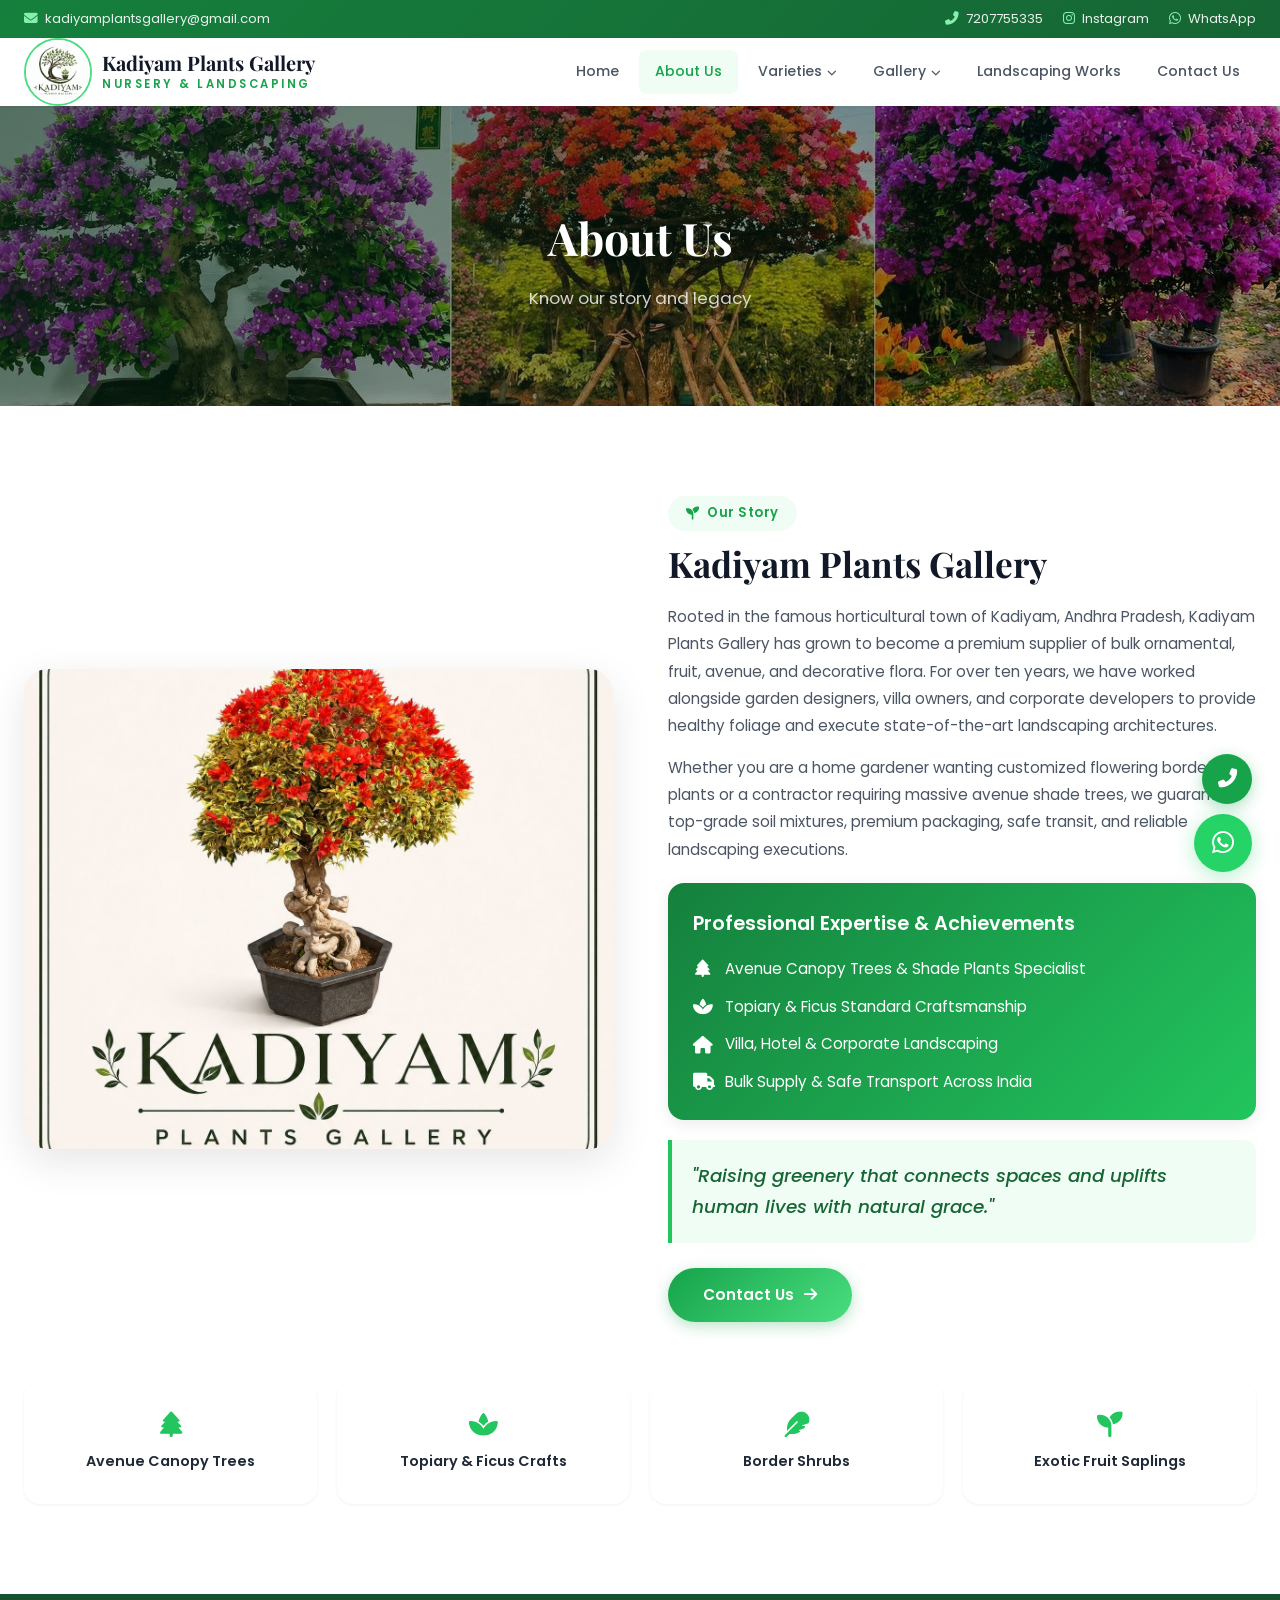
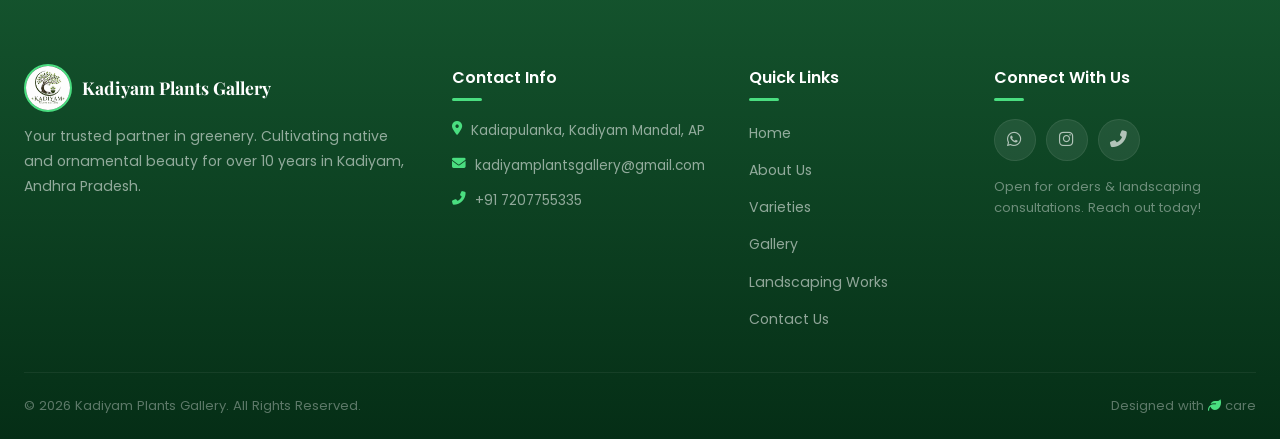
==== commit ba9547cb: "Update Loading Plants to image-only grid matching Plant Varieties style, add Gallery dropdown nav ac" ====
--- a/about.html
+++ b/about.html
@@ -51,7 +51,14 @@
                     <a href="varieties.html?category=border">Border Plants</a>
                 </div>
             </div>
-            <a href="gallery.html" class="nav-link">Gallery</a>
+            <div class="nav-dropdown">
+                <a href="gallery.html" class="nav-link">Gallery <i class="fas fa-chevron-down"></i></a>
+                <div class="dropdown-content">
+                    <a href="gallery.html?tab=photos">📷 Photos</a>
+                    <a href="gallery.html?tab=videos">🎥 Videos</a>
+                    <a href="gallery.html?tab=loading">🚛 Loading Plants</a>
+                </div>
+            </div>
             <a href="landscaping.html" class="nav-link">Landscaping Works</a>
             <a href="contact.html" class="nav-link">Contact Us</a>
         </nav>
--- a/style.css
+++ b/style.css
@@ -206,7 +206,7 @@
 }
 .hero-slide.active .hero-img { transform: scale(1.02); }
 
-/* Hero Text Animation */
+/* Hero Text Animation & CTA Buttons */
 .hero-content {
     position: absolute; top: 50%; left: 0; transform: translateY(-50%);
     width: 100%; z-index: 10; pointer-events: none;
@@ -231,6 +231,55 @@
     font-family: 'Poppins', sans-serif; font-size: 3.8rem;
     font-weight: 700; color: var(--white); line-height: 1.2;
     text-shadow: 0 4px 15px rgba(0,0,0,0.4);
+}
+
+.hero-btn-group {
+    display: flex; gap: 14px; flex-wrap: wrap; margin-top: 24px;
+    pointer-events: auto;
+}
+.btn-hero {
+    display: inline-flex; align-items: center; gap: 9px;
+    padding: 13px 28px; border-radius: 50px;
+    font-family: 'Poppins', sans-serif; font-size: 0.92rem; font-weight: 600;
+    cursor: pointer; transition: var(--transition);
+    text-decoration: none; border: none;
+}
+.btn-hero-primary {
+    background: linear-gradient(135deg, var(--green-500), var(--green-700));
+    color: var(--white); box-shadow: 0 4px 18px rgba(22, 163, 74, 0.35);
+}
+.btn-hero-primary:hover {
+    transform: translateY(-3px) scale(1.02);
+    box-shadow: 0 8px 25px rgba(22, 163, 74, 0.5);
+}
+.btn-hero-outline {
+    background: rgba(255,255,255,0.15); color: var(--white);
+    border: 2px solid rgba(255,255,255,0.8); backdrop-filter: blur(8px);
+}
+.btn-hero-outline:hover {
+    background: var(--white); color: var(--green-800);
+    transform: translateY(-3px) scale(1.02);
+}
+.btn-hero-instagram {
+    background: linear-gradient(135deg, #833ab4, #fd1d1d, #fcb045);
+    color: var(--white); box-shadow: 0 4px 18px rgba(253, 29, 29, 0.35);
+}
+.btn-hero-instagram:hover {
+    transform: translateY(-3px) scale(1.03);
+    box-shadow: 0 8px 28px rgba(253, 29, 29, 0.55);
+}
+
+.hero-insta-note {
+    margin-top: 14px; font-size: 0.9rem; color: rgba(255,255,255,0.95);
+    font-weight: 500; text-shadow: 0 2px 8px rgba(0,0,0,0.6);
+    pointer-events: auto;
+}
+.insta-pulse-text {
+    display: inline-block; animation: gentlePulse 3s infinite ease-in-out;
+}
+@keyframes gentlePulse {
+    0%, 100% { opacity: 0.85; transform: scale(1); }
+    50% { opacity: 1; transform: scale(1.03); color: #86efac; }
 }
 
 .hero-dots {
@@ -319,7 +368,7 @@
 }
 .split-panel:hover img { transform: scale(1.05); }
 
-/* ===== CATEGORY FILTER BAR (PILL BUTTONS) ===== */
+/* ===== CATEGORY FILTER BAR (PILL BUTTONS WITH ICONS) ===== */
 .category-filter-bar {
     background: var(--white); position: sticky; top: 68px; z-index: 99;
     box-shadow: var(--shadow-sm); border-bottom: 1px solid var(--gray-100);
@@ -329,16 +378,23 @@
     display: flex; gap: 10px; justify-content: center; flex-wrap: wrap;
 }
 .filter-pill {
-    padding: 10px 24px; border-radius: 50px;
+    display: inline-flex; align-items: center; gap: 8px;
+    padding: 10px 22px; border-radius: 50px;
     font-size: 0.88rem; font-weight: 600; font-family: 'Poppins', sans-serif;
     color: var(--green-700); background: var(--white);
     border: 2px solid var(--green-600); cursor: pointer;
     transition: var(--transition); box-shadow: var(--shadow-sm);
     white-space: nowrap;
 }
+.filter-pill .pill-icon {
+    font-size: 1.1rem; display: inline-block; transition: transform 0.3s ease;
+}
 .filter-pill:hover {
     background: var(--green-50); transform: translateY(-2px);
     box-shadow: 0 4px 12px rgba(22,163,74,0.18);
+}
+.filter-pill:hover .pill-icon, .filter-pill.active .pill-icon {
+    transform: scale(1.25);
 }
 .filter-pill.active {
     background: var(--green-600); color: var(--white);
@@ -905,6 +961,69 @@
     display: none; text-align: center; padding: 30px;
 }
 .form-feedback.show { display: block; }
+
+/* ===== CORE SCROLL ENTRANCE ANIMATIONS ===== */
+.anim-up { opacity: 0; transform: translateY(35px); transition: all 0.65s ease; }
+.anim-left { opacity: 0; transform: translateX(-35px); transition: all 0.65s ease; }
+.anim-right { opacity: 0; transform: translateX(35px); transition: all 0.65s ease; }
+.anim-split {
+    opacity: 0; transform: translateY(30px) scale(0.95);
+    transition: all 0.7s cubic-bezier(0.4,0,0.2,1);
+    transition-delay: var(--split-delay, 0s);
+}
+.anim-up.visible, .anim-left.visible, .anim-right.visible, .anim-split.visible {
+    opacity: 1; transform: translate(0) scale(1);
+}
+
+/* ===== LETTER REVEAL ANIMATION (Varieties page heading) ===== */
+.letter-reveal span {
+    display: inline-block; opacity: 0; transform: translateY(12px);
+    transition: opacity 1.8s cubic-bezier(0.16, 1, 0.3, 1), transform 1.8s cubic-bezier(0.16, 1, 0.3, 1);
+    will-change: transform, opacity;
+}
+.letter-reveal.animated span {
+    opacity: 1; transform: translateY(0);
+}
+
+/* ===== ABOUT HEADING LETTER REVEAL (Cinematic, Left-to-Right) ===== */
+.about-heading-reveal {
+    overflow: hidden;
+}
+.about-heading-reveal span {
+    display: inline-block;
+    opacity: 0;
+    transform: translateY(14px);
+    transition: opacity 0.6s cubic-bezier(0.16, 1, 0.3, 1),
+                transform 0.6s cubic-bezier(0.16, 1, 0.3, 1);
+    will-change: transform, opacity;
+}
+.about-heading-reveal.animated span {
+    opacity: 1;
+    transform: translateY(0);
+}
+
+/* ===== ABOUT CONTENT FADE-IN (Delayed after heading) ===== */
+.about-content-reveal {
+    opacity: 0;
+    transform: translateY(18px);
+    transition: opacity 0.8s cubic-bezier(0.16, 1, 0.3, 1),
+                transform 0.8s cubic-bezier(0.16, 1, 0.3, 1);
+}
+.about-content-reveal.content-visible {
+    opacity: 1;
+    transform: translateY(0);
+}
+
+/* ===== ABOUT IMAGE PREMIUM (Subtle fade + hover zoom) ===== */
+.about-image-premium {
+    overflow: hidden;
+}
+.about-image-premium img {
+    transition: transform 0.6s cubic-bezier(0.4, 0, 0.2, 1);
+}
+.about-image-premium:hover img {
+    transform: scale(1.02);
+}
 
 /* ===== RESPONSIVE ===== */
 @media (max-width: 1024px) {
@@ -972,6 +1091,8 @@
     .page-hero { height: 220px; }
     .page-hero-overlay h1 { font-size: 2rem; }
     .service-desc-list { grid-template-columns: 1fr; }
+    .hero-btn-group { flex-direction: column; width: 100%; }
+    .btn-hero { width: 100%; justify-content: center; }
 }
 
 @media (max-width: 480px) {
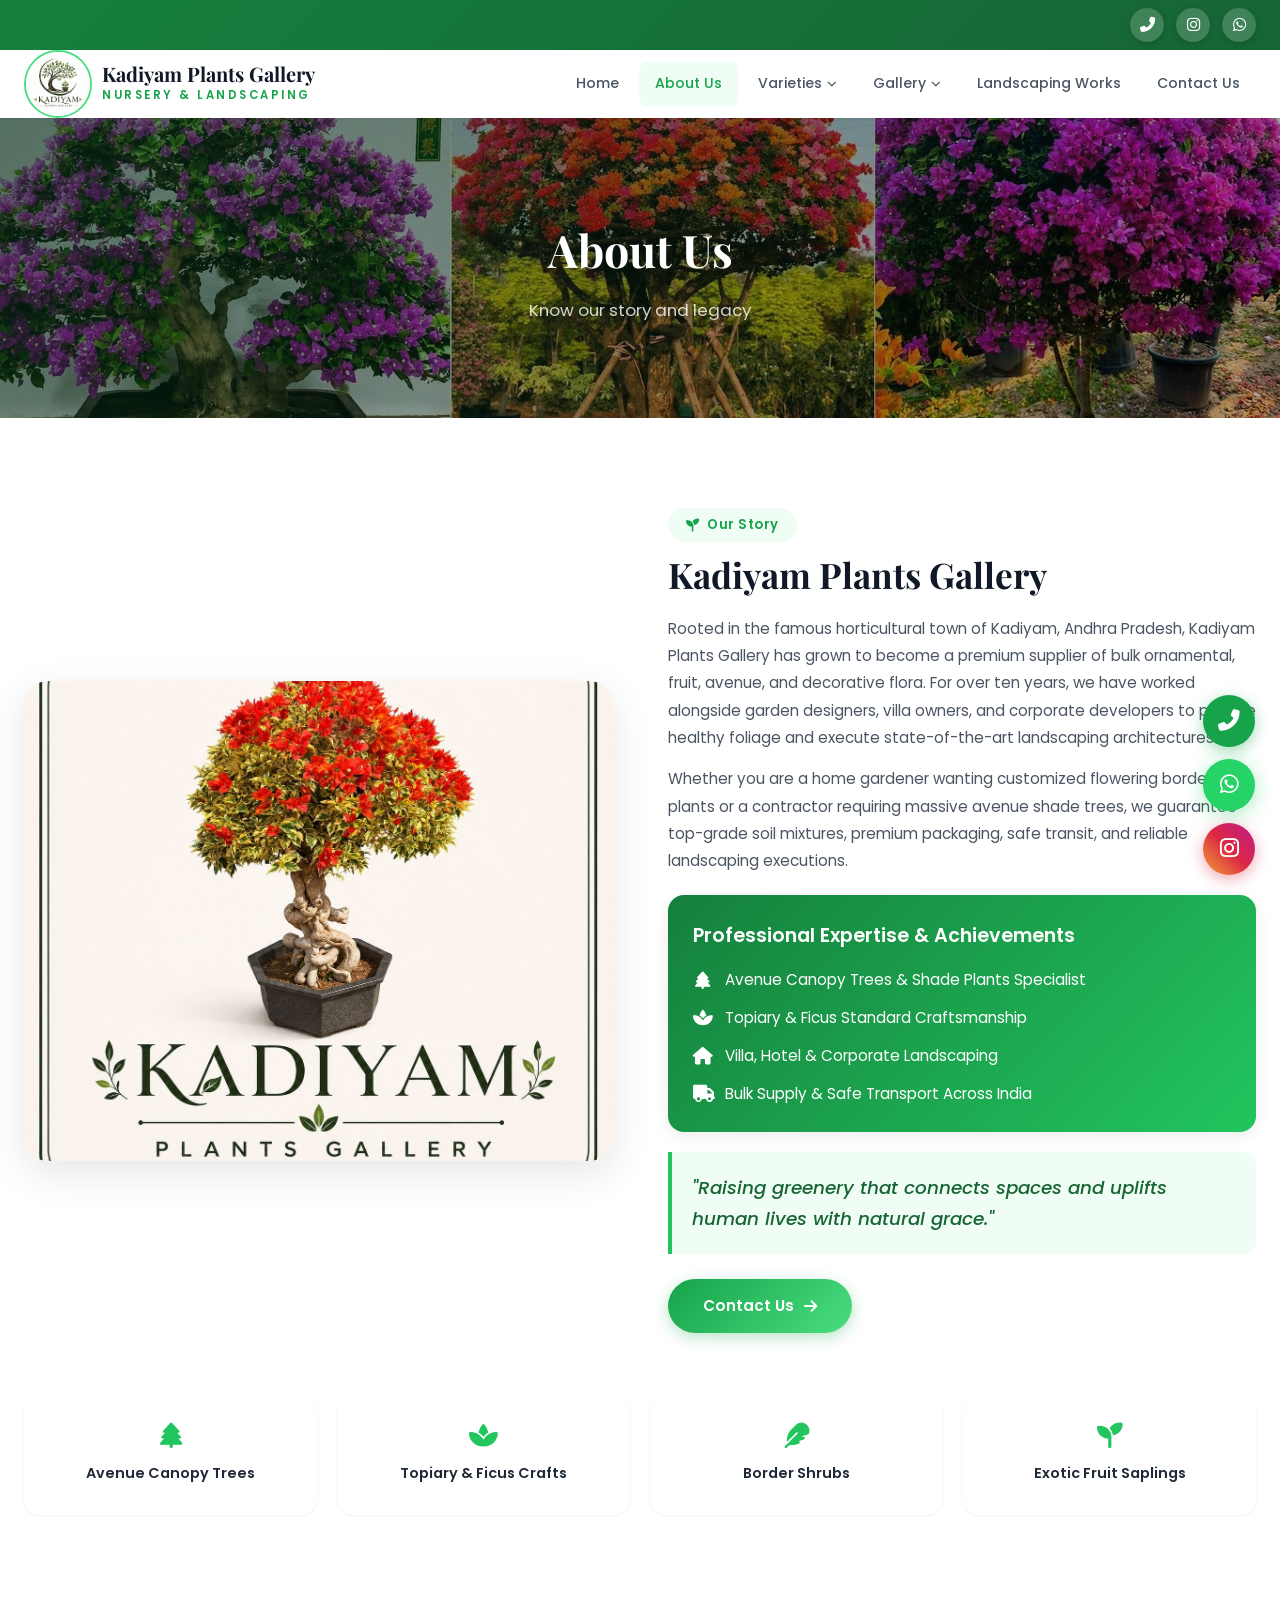
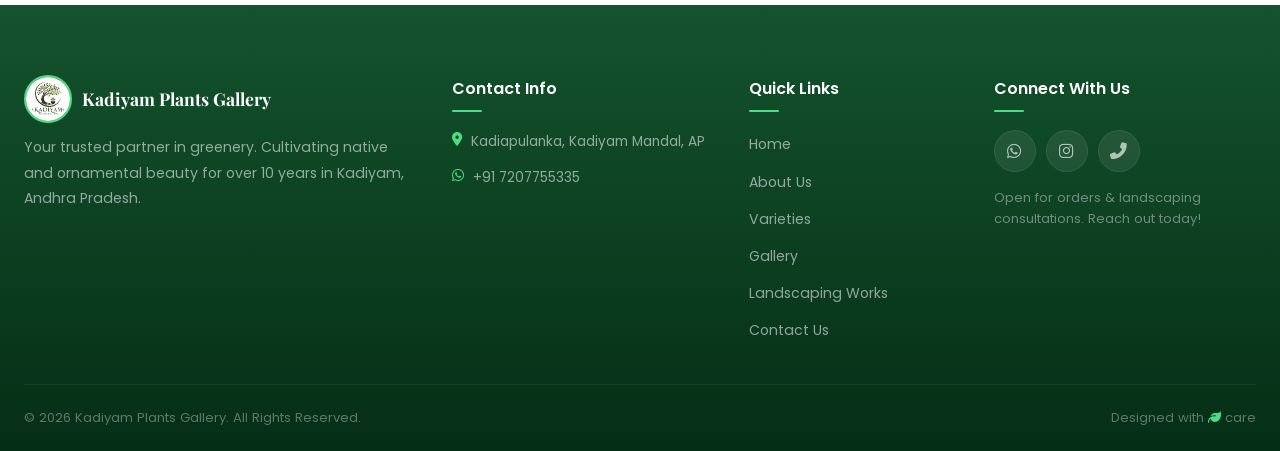
==== commit 42d0e3a3: "Update contact channels: remove email completely, centralize all contact actions onto WhatsApp with " ====
--- a/about.html
+++ b/about.html
@@ -13,16 +13,13 @@
 </head>
 <body>
 
-<!-- ===== TOP BAR ===== -->
+<!-- ===== TOP CONTACT BAR ===== -->
 <div class="top-bar">
     <div class="container top-bar-inner">
-        <div class="top-bar-left">
-            <a href="mailto:kadiyamplantsgallery@gmail.com"><i class="fas fa-envelope"></i> kadiyamplantsgallery@gmail.com</a>
-        </div>
-        <div class="top-bar-right">
-            <a href="tel:+917207755335"><i class="fas fa-phone-alt"></i> 7207755335</a>
-            <a href="https://www.instagram.com/kadiyam_plants_gallery?igsh=MWoxNXk2am1xbWY4YQ==" target="_blank"><i class="fab fa-instagram"></i> Instagram</a>
-            <a href="https://wa.me/917207755335" target="_blank"><i class="fab fa-whatsapp"></i> WhatsApp</a>
+        <div class="top-bar-icons">
+            <a href="https://wa.me/917207755335?text=%F0%9F%8D%BF%20Hello%20Kadiyam%20Plants%20Gallery!%20I%20visited%20your%20website%20and%20I%27m%20interested%20in%20your%20plants%20and%20landscaping%20services.%20Please%20share%20more%20details.%20Thank%20you%21" target="_blank" class="top-bar-icon-btn top-phone" title="Phone (WhatsApp)"><i class="fas fa-phone-alt"></i></a>
+            <a href="https://www.instagram.com/kadiyam_plants_gallery?igsh=MWoxNXk2am1xbWY4YQ%3D%3D" target="_blank" class="top-bar-icon-btn top-instagram" title="Instagram"><i class="fab fa-instagram"></i></a>
+            <a href="https://wa.me/917207755335?text=%F0%9F%8D%BF%20Hello%20Kadiyam%20Plants%20Gallery!%20I%20visited%20your%20website%20and%20I%27m%20interested%20in%20your%20plants%20and%20landscaping%20services.%20Please%20share%20more%20details.%20Thank%20you%21" target="_blank" class="top-bar-icon-btn top-whatsapp" title="WhatsApp"><i class="fab fa-whatsapp"></i></a>
         </div>
     </div>
 </div>
@@ -145,8 +142,7 @@
                 <h4>Contact Info</h4>
                 <ul class="footer-contact-list">
                     <li><i class="fas fa-map-marker-alt"></i> Kadiapulanka, Kadiyam Mandal, AP</li>
-                    <li><i class="fas fa-envelope"></i> <a href="mailto:kadiyamplantsgallery@gmail.com">kadiyamplantsgallery@gmail.com</a></li>
-                    <li><i class="fas fa-phone-alt"></i> <a href="tel:+917207755335">+91 7207755335</a></li>
+                    <li><i class="fab fa-whatsapp"></i> <a href="https://wa.me/917207755335?text=%F0%9F%8D%BF%20Hello%20Kadiyam%20Plants%20Gallery!%20I%20visited%20your%20website%20and%20I%27m%20interested%20in%20your%20plants%20and%20landscaping%20services.%20Please%20share%20more%20details.%20Thank%20you%21" target="_blank">+91 7207755335</a></li>
                 </ul>
             </div>
             <div class="footer-col">
@@ -163,9 +159,9 @@
             <div class="footer-col">
                 <h4>Connect With Us</h4>
                 <div class="footer-social">
-                    <a href="https://wa.me/917207755335" target="_blank" class="social-icon"><i class="fab fa-whatsapp"></i></a>
-                    <a href="https://www.instagram.com/kadiyam_plants_gallery?igsh=MWoxNXk2am1xbWY4YQ==" target="_blank" class="social-icon"><i class="fab fa-instagram"></i></a>
-                    <a href="tel:+917207755335" class="social-icon"><i class="fas fa-phone-alt"></i></a>
+                    <a href="https://wa.me/917207755335?text=%F0%9F%8D%BF%20Hello%20Kadiyam%20Plants%20Gallery!%20I%20visited%20your%20website%20and%20I%27m%20interested%20in%20your%20plants%20and%20landscaping%20services.%20Please%20share%20more%20details.%20Thank%20you%21" target="_blank" class="social-icon" title="WhatsApp"><i class="fab fa-whatsapp"></i></a>
+                    <a href="https://www.instagram.com/kadiyam_plants_gallery?igsh=MWoxNXk2am1xbWY4YQ%3D%3D" target="_blank" class="social-icon" title="Instagram"><i class="fab fa-instagram"></i></a>
+                    <a href="https://wa.me/917207755335?text=%F0%9F%8D%BF%20Hello%20Kadiyam%20Plants%20Gallery!%20I%20visited%20your%20website%20and%20I%27m%20interested%20in%20your%20plants%20and%20landscaping%20services.%20Please%20share%20more%20details.%20Thank%20you%21" target="_blank" class="social-icon" title="Phone"><i class="fas fa-phone-alt"></i></a>
                 </div>
                 <p class="footer-cta">Open for orders & landscaping consultations. Reach out today!</p>
             </div>
@@ -177,9 +173,18 @@
     </div>
 </footer>
 
-<!-- Floating Buttons -->
-<a href="https://wa.me/917207755335" target="_blank" class="floating-btn floating-whatsapp"><i class="fab fa-whatsapp"></i></a>
-<a href="tel:+917207755335" class="floating-btn floating-call"><i class="fas fa-phone-alt"></i></a>
+<!-- Floating Contact Icons -->
+<div class="floating-contact-wrapper">
+    <a href="https://wa.me/917207755335?text=%F0%9F%8D%BF%20Hello%20Kadiyam%20Plants%20Gallery!%20I%20visited%20your%20website%20and%20I%27m%20interested%20in%20your%20plants%20and%20landscaping%20services.%20Please%20share%20more%20details.%20Thank%20you%21" target="_blank" class="floating-btn floating-phone" title="Call on WhatsApp">
+        <i class="fas fa-phone-alt"></i>
+    </a>
+    <a href="https://wa.me/917207755335?text=%F0%9F%8D%BF%20Hello%20Kadiyam%20Plants%20Gallery!%20I%20visited%20your%20website%20and%20I%27m%20interested%20in%20your%20plants%20and%20landscaping%20services.%20Please%20share%20more%20details.%20Thank%20you%21" target="_blank" class="floating-btn floating-whatsapp" title="WhatsApp Chat">
+        <i class="fab fa-whatsapp"></i>
+    </a>
+    <a href="https://www.instagram.com/kadiyam_plants_gallery?igsh=MWoxNXk2am1xbWY4YQ%3D%3D" target="_blank" class="floating-btn floating-instagram" title="Instagram Profile">
+        <i class="fab fa-instagram"></i>
+    </a>
+</div>
 
 <script src="script.js"></script>
 </body>
--- a/style.css
+++ b/style.css
@@ -95,17 +95,33 @@
     padding: 8px 0;
 }
 .top-bar-inner {
-    display: flex; justify-content: space-between; align-items: center;
-}
-.top-bar-left, .top-bar-right {
-    display: flex; align-items: center; gap: 20px;
-}
-.top-bar a {
-    color: rgba(255,255,255,0.9); font-size: 0.82rem; font-weight: 400;
-    display: flex; align-items: center; gap: 7px; transition: var(--transition);
-}
-.top-bar a:hover { color: var(--white); transform: translateY(-1px); }
-.top-bar a i { font-size: 0.85rem; color: var(--green-300); }
+    display: flex; justify-content: flex-end; align-items: center;
+}
+.top-bar-icons {
+    display: flex; align-items: center; gap: 12px;
+}
+.top-bar-icon-btn {
+    width: 34px; height: 34px; border-radius: 50%;
+    background: rgba(255, 255, 255, 0.18);
+    color: var(--white); display: flex; align-items: center; justify-content: center;
+    font-size: 0.95rem; text-decoration: none;
+    transition: all 0.3s cubic-bezier(0.4, 0, 0.2, 1);
+    box-shadow: 0 2px 6px rgba(0, 0, 0, 0.15);
+}
+.top-bar-icon-btn:hover {
+    transform: translateY(-2px) scale(1.12);
+    color: #ffffff;
+    box-shadow: 0 4px 12px rgba(0, 0, 0, 0.25);
+}
+.top-bar-icon-btn.top-phone:hover {
+    background: #16a34a;
+}
+.top-bar-icon-btn.top-instagram:hover {
+    background: linear-gradient(45deg, #f09433, #e6683c, #dc2743, #cc2366, #bc1888);
+}
+.top-bar-icon-btn.top-whatsapp:hover {
+    background: #25d366;
+}
 
 /* ===== HEADER ===== */
 .header {
@@ -707,26 +723,37 @@
 }
 
 /* ===== FLOATING BUTTONS ===== */
+.floating-contact-wrapper {
+    position: fixed; bottom: 25px; right: 25px; z-index: 9999;
+    display: flex; flex-direction: column; gap: 12px; align-items: center;
+}
 .floating-btn {
-    position: fixed; z-index: 900; border-radius: 50%;
+    width: 52px; height: 52px; border-radius: 50%;
     display: flex; align-items: center; justify-content: center;
-    color: var(--white); transition: var(--transition);
+    color: var(--white); text-decoration: none; font-size: 1.35rem;
+    transition: all 0.3s cubic-bezier(0.4, 0, 0.2, 1);
+    box-shadow: 0 4px 15px rgba(0, 0, 0, 0.25);
 }
 .floating-whatsapp {
-    bottom: 28px; right: 28px; width: 58px; height: 58px;
-    background: #25d366; font-size: 1.6rem;
-    box-shadow: 0 4px 20px rgba(37,211,102,0.35);
+    background: #25d366;
+    box-shadow: 0 4px 20px rgba(37,211,102,0.4);
     animation: pulse 2s infinite;
 }
-.floating-call {
-    bottom: 96px; right: 28px; width: 50px; height: 50px;
-    background: var(--green-600); font-size: 1.2rem;
-    box-shadow: 0 4px 15px rgba(22,163,74,0.35);
-}
-.floating-btn:hover { transform: scale(1.08); }
+.floating-phone {
+    background: var(--green-600);
+    box-shadow: 0 4px 15px rgba(22,163,74,0.4);
+}
+.floating-instagram {
+    background: linear-gradient(45deg, #f09433 0%, #e6683c 25%, #dc2743 50%, #cc2366 75%, #bc1888 100%);
+    box-shadow: 0 4px 15px rgba(220,39,67,0.4);
+}
+.floating-btn:hover {
+    transform: scale(1.14) translateY(-3px);
+    box-shadow: 0 6px 25px rgba(0, 0, 0, 0.35);
+}
 @keyframes pulse {
-    0%, 100% { box-shadow: 0 4px 20px rgba(37,211,102,0.35); }
-    50% { box-shadow: 0 4px 30px rgba(37,211,102,0.55); }
+    0%, 100% { box-shadow: 0 4px 20px rgba(37,211,102,0.4); }
+    50% { box-shadow: 0 4px 30px rgba(37,211,102,0.65); }
 }
 
 /* ===== ANIMATIONS ===== */
@@ -910,7 +937,7 @@
 }
 
 .contact-info-cards {
-    display: grid; grid-template-columns: repeat(4, 1fr); gap: 20px;
+    display: grid; grid-template-columns: repeat(3, 1fr); gap: 20px;
     margin-top: 50px;
 }
 .info-card {
@@ -1044,8 +1071,7 @@
 @media (max-width: 768px) {
     .section { padding: 65px 0; }
     .section-title { font-size: 2rem; }
-    .top-bar-inner { flex-direction: column; gap: 8px; text-align: center; }
-    .top-bar-left, .top-bar-right { flex-wrap: wrap; justify-content: center; gap: 12px; }
+    .top-bar-inner { justify-content: center; }
 
     .nav-menu {
         position: fixed; top: 0; right: -100%;
